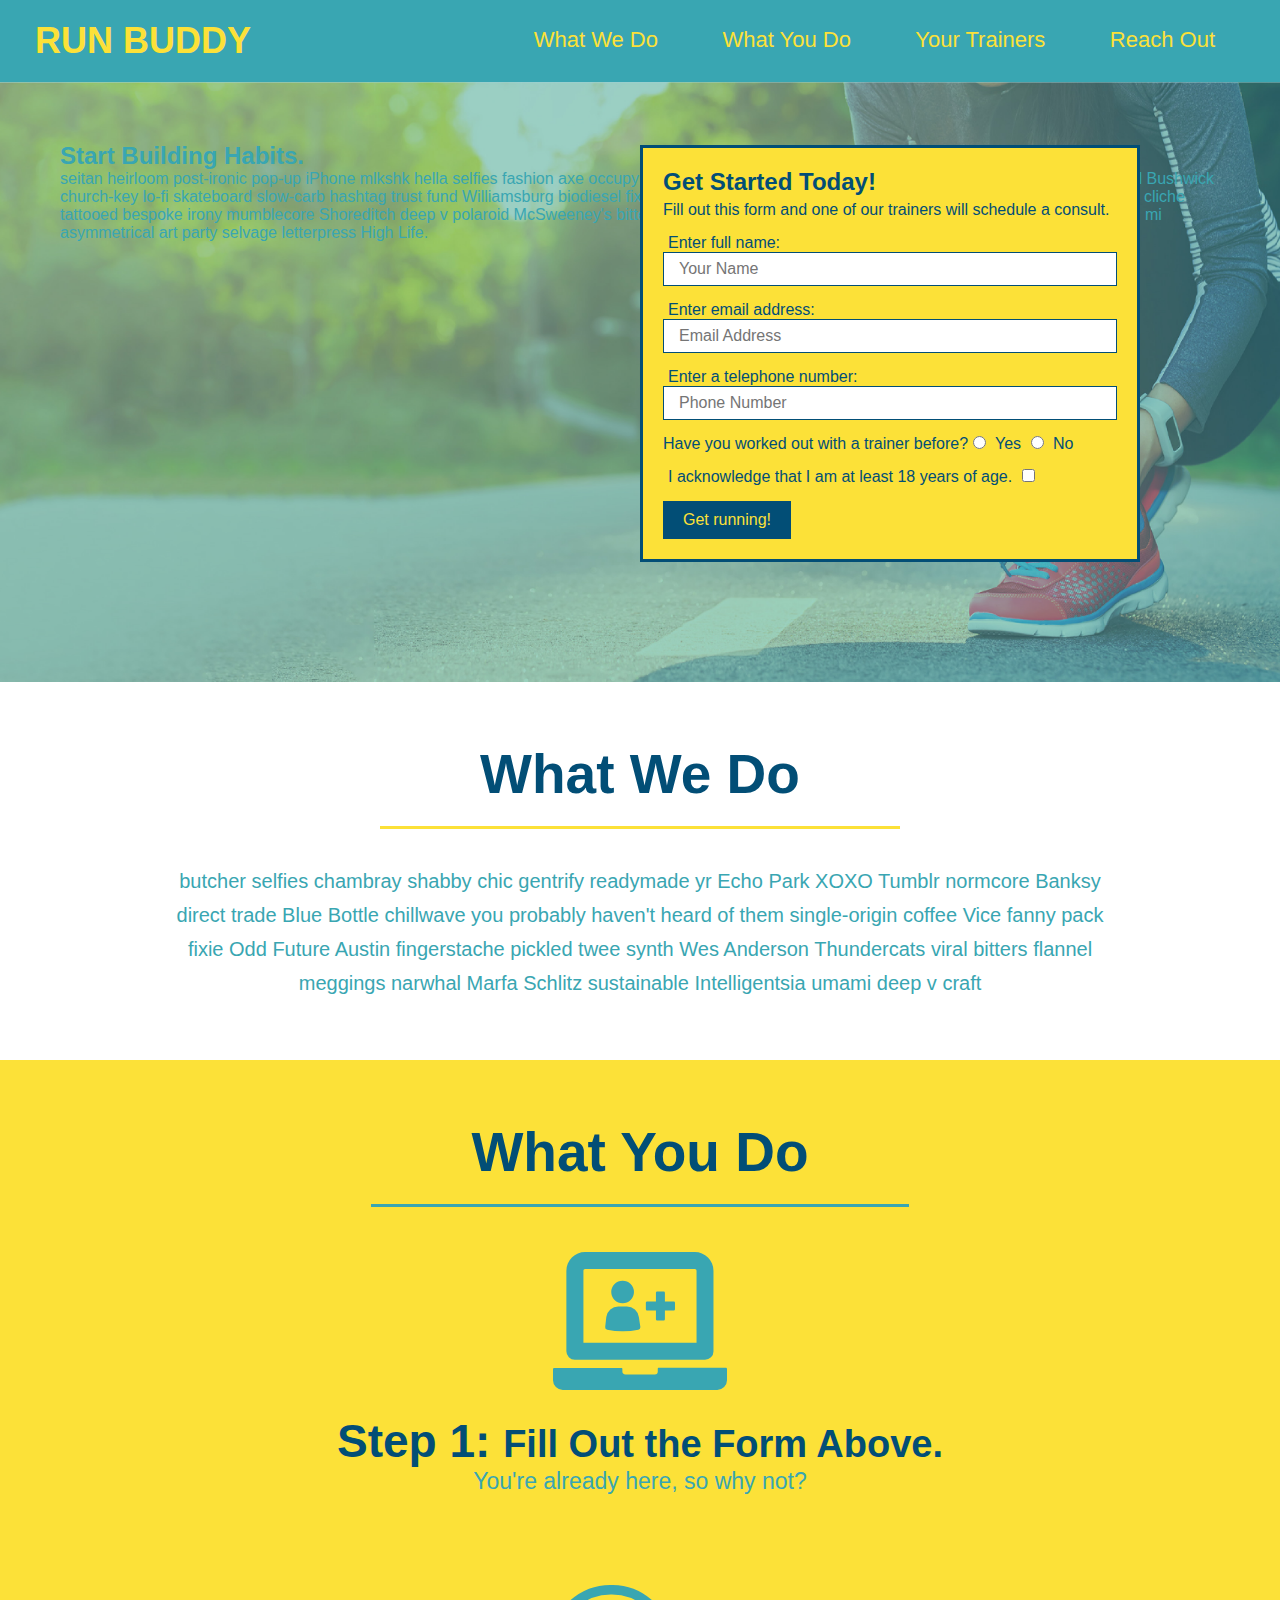
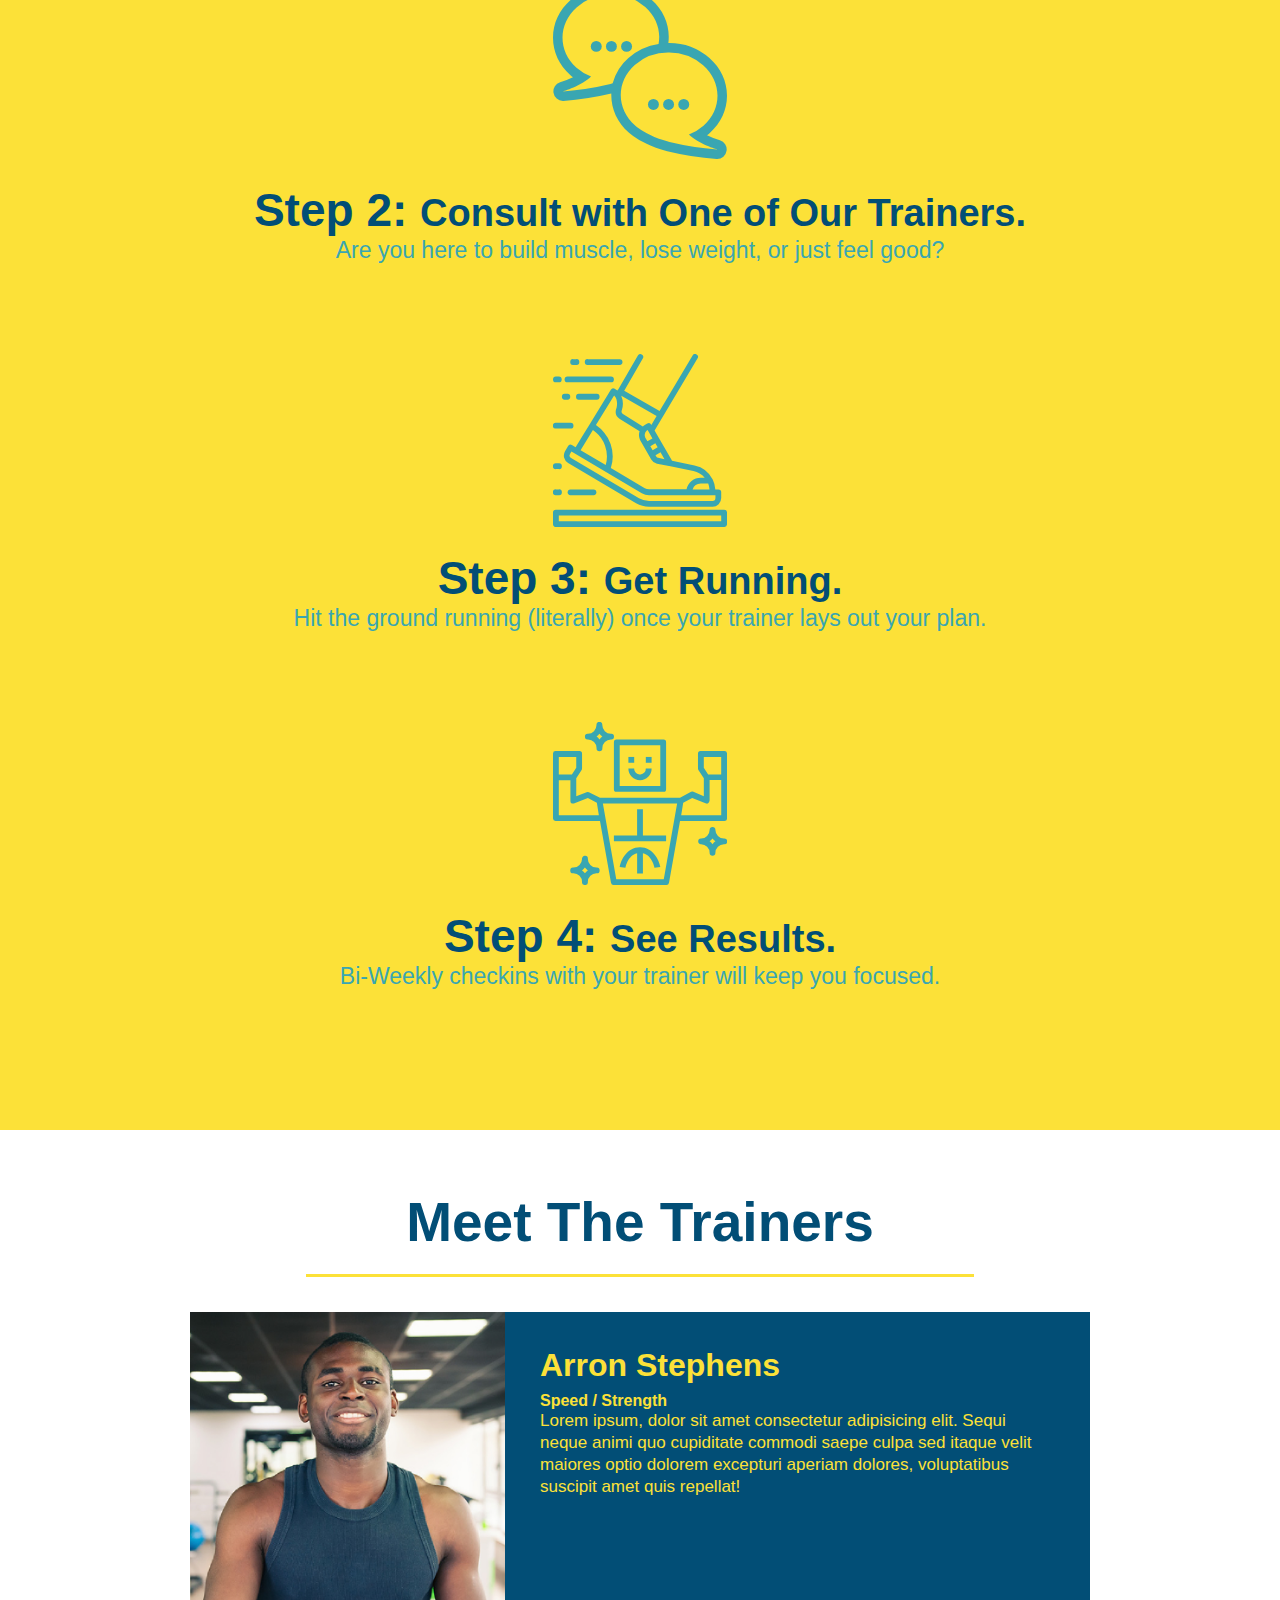
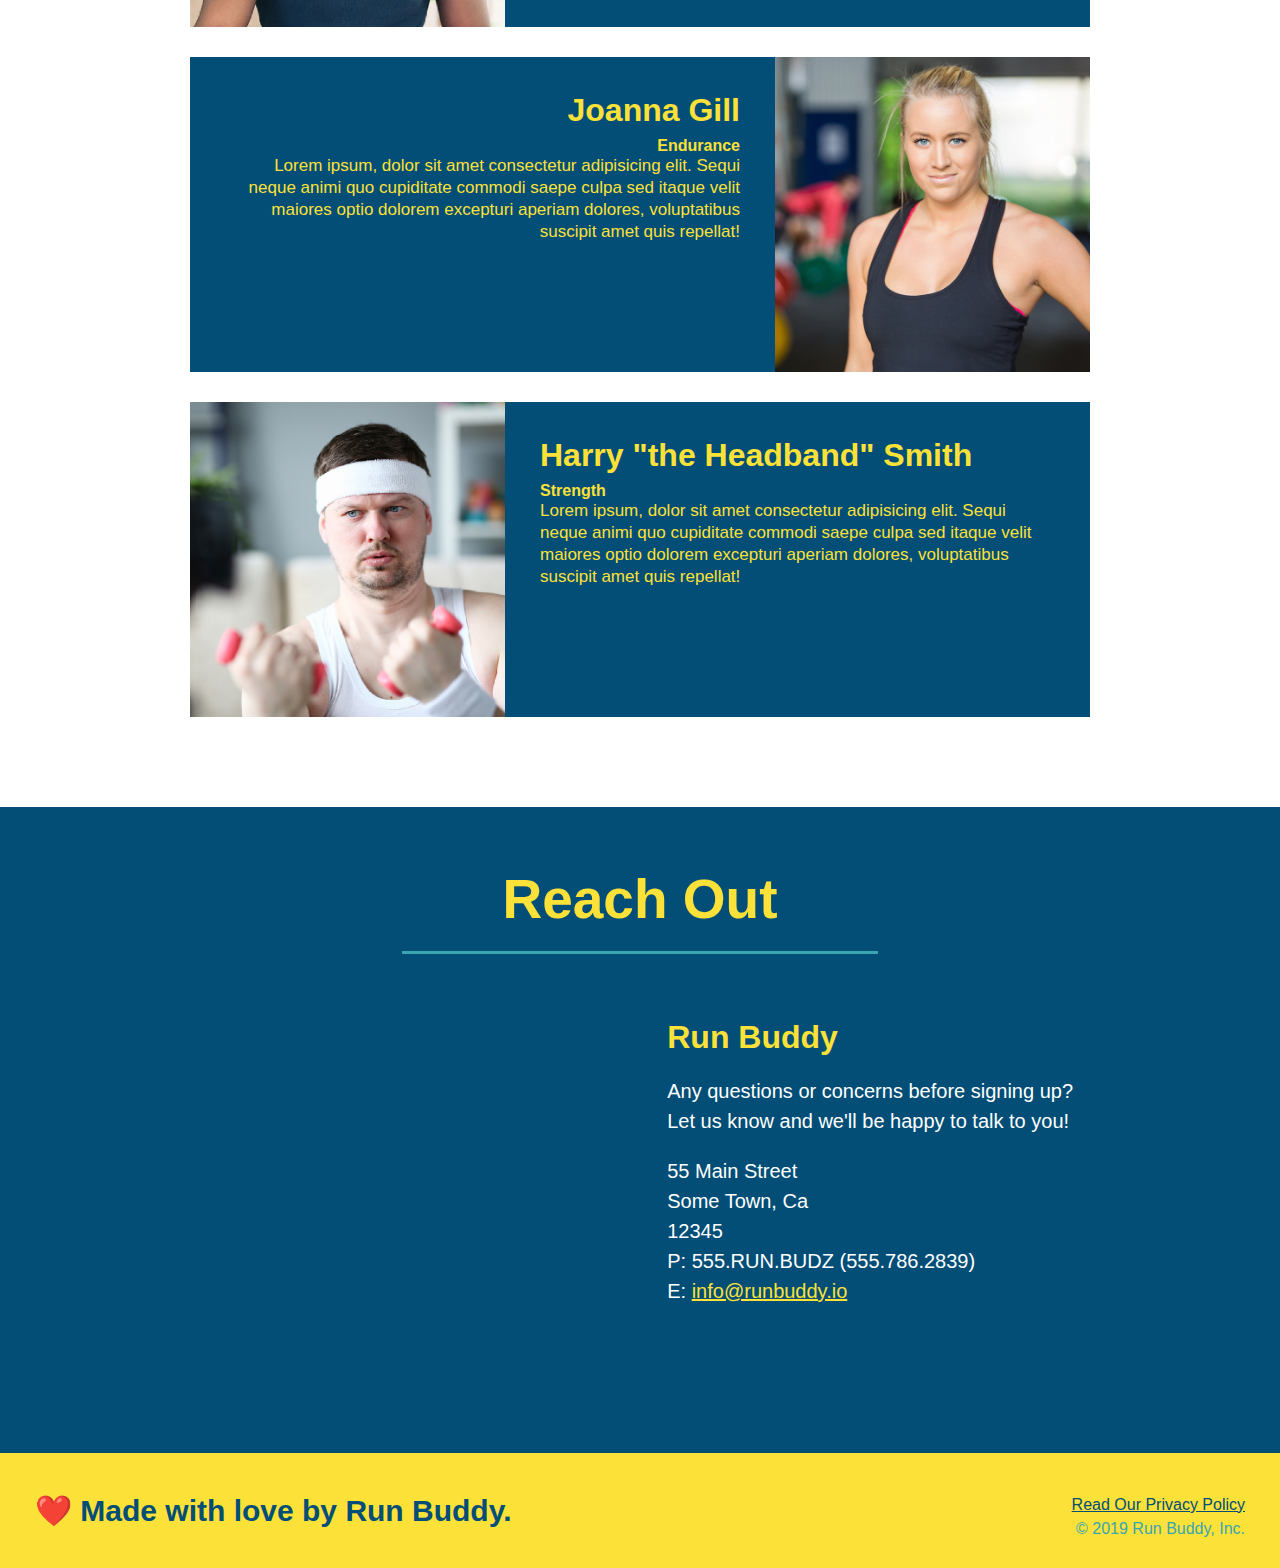
==== index.html @ 7589ef50 "add content to hero, replace image" ====
<!DOCTYPE html>
<html lang="en">

<head>
  <meta charset="UTF-8" />
  <title>Run Buddy</title>
  <link rel="stylesheet" href="./assets/css/style.css" />
</head>

<body>
  <!-- navigation -->
  <header>
    <h1>
      <a href="/">
        RUN BUDDY
      </a>
    </h1>
    <nav>
      <!-- Unordered list element -->
      <ul>
        <!-- List item element-->
        <li>
          <!-- Anchor element -->
          <a href="#what-we-do">What We Do</a>
        </li>
        <li>
          <a href="#what-you-do">What You Do</a>
        </li>
        <li>
          <a href="#your-trainers">Your Trainers</a>
        </li>
        <li>
          <a href="#reach-out">Reach Out</a>
        </li>
      </ul>
    </nav>
  </header>

  <!-- hero/jumbotron -->
  <section class="hero">
    <div class="hero-cta">
      <h2>Start Building Habits.</h2>
      <p>
        seitan heirloom post-ironic pop-up iPhone mlkshk hella selfies fashion axe occupy readymade put a bird on it
        messenger bag Wes Anderson Schlitz plaid Bushwick church-key lo-fi skateboard slow-carb hashtag trust fund
        Williamsburg biodiesel fixie farm-to-table 8-bit banjo XOXO Banksy chillwave bicycle rights retro cliche
        tattooed bespoke irony mumblecore Shoreditch deep v polaroid McSweeney's bitters cray gentrify tofu Marfa
        you probably haven't heard of them yr banh mi asymmetrical art party selvage letterpress High Life.
      </p>
    </div>
    <div class="hero-form">
      <h3>Get Started Today!</h3>
      <p>Fill out this form and one of our trainers will schedule a consult.</p>
      <!-- Add form element -->
      <form>
        <label for="name">Enter full name:</label>
        <input type="text" placeholder="Your Name" name="name" id="name" class="form-input" />
        <label for="email">Enter email address:</label>
        <input type="text" placeholder="Email Address" name="email" id="email" class="form-input" />
        <label for="phone">Enter a telephone number:</label>
        <input type="text" placeholder="Phone Number" name="phone" id="phone" class="form-input" />
        <p>
          Have you worked out with a trainer before?
          <input type="radio" name="trainer-confirm" id="trainer-yes" />
          <label for="trainer-yes">Yes</label>
          <input type="radio" name="trainer-confirm" id="trainer-no" />
          <label for="trainer-no">No</label>
        </p>
        <p>
          <label for="checkbox">
            I acknowledge that I am at least 18 years of age.
          </label>
          <input type="checkbox" name="checkpoint1" id="checkbox" />
        </p>
        <button type="submit">
          Get running!
        </button>
      </form>
    </div>
  </section>
  <!-- end hero -->
  
  <!-- "what we do" section -->
  <section id="what-we-do" class="intro">
    <h2 class="section-title primary-border">What We Do</h2>
    <p>
      butcher selfies chambray shabby chic gentrify readymade yr Echo Park XOXO Tumblr normcore Banksy direct trade Blue
      Bottle chillwave you probably haven't heard of them single-origin coffee Vice fanny pack fixie Odd Future Austin
      fingerstache pickled twee synth Wes Anderson Thundercats viral bitters flannel meggings narwhal Marfa Schlitz
      sustainable Intelligentsia umami deep v craft
    </p>
  </section>

  <!-- "what you do" section -->
  <section id="what-you-do" class="steps">
    <h2 class="section-title secondary-border">
      What You Do
    </h2>

    <div>
      <!-- insert this img element -->
      <img src="./assets/images/step-1.svg" alt="" />
      <h3>Step 1: <span>Fill Out the Form Above.</span></h3>
      <p>You're already here, so why not?</p>
    </div>

    <div>
      <!-- inser img for step 2 -->
      <img src="./assets/images/step-2.svg" alt="" />
      <h3>Step 2: <span>Consult with One of Our Trainers.</span></h3>
      <p>Are you here to build muscle, lose weight, or just feel good?</p>
    </div>

    <div>
      <img src="./assets/images/step-3.svg" alt="" />
      <h3>Step 3: <span>Get Running.</span></h3>
      <p>Hit the ground running (literally) once your trainer lays out your plan.</p>
    </div>

    <div>
      <img src="./assets/images/step-4.svg" alt="" />
      <h3>Step 4: <span>See Results.</span></h3>
      <p>Bi-Weekly checkins with your trainer will keep you focused.</p>
    </div>
  </section>

  <!-- "meet the trainers" section -->
  <section id="your-trainers" class="trainers">
    <h2 class="section-title primary-border">
      Meet The Trainers
    </h2>
    <article class="trainer">
      <img src="./assets/images/trainer-1.jpg" alt="Arron Stephens in his workout clothes, ready to pump iron" />
      <div class="trainer-bio text-left">
        <h3>Arron Stephens</h3>
        <h4>Speed / Strength</h4>
        <p>
          Lorem ipsum, dolor sit amet consectetur adipisicing elit. Sequi neque animi quo cupiditate commodi saepe culpa sed
          itaque velit maiores optio dolorem excepturi aperiam dolores, voluptatibus suscipit amet quis repellat!
        </p>
      </div>
    </article>
    
    <!-- second trainer bio -->
    <article class="trainer">
      <div class="trainer-bio text-right">
        <h3>Joanna Gill</h3>
        <h4>Endurance</h4>
        <p>
          Lorem ipsum, dolor sit amet consectetur adipisicing elit. Sequi neque animi quo cupiditate commodi saepe culpa sed
          itaque velit maiores optio dolorem excepturi aperiam dolores, voluptatibus suscipit amet quis repellat!
        </p>
      </div>
      <img src="./assets/images/trainer-2.jpg" alt="Joanna Gill cooling off after a workout" />
    </article>

    <!-- third trainer bio -->
    <article class="trainer">
      <img src="./assets/images/trainer-3.jpg" alt="Harry Smith wearing a headband and lifting comically small pink weights" />
      <div class="trainer-bio text-left">
        <h3>Harry "the Headband" Smith</h3>
        <h4>Strength</h4>
        <p>
          Lorem ipsum, dolor sit amet consectetur adipisicing elit. Sequi neque animi quo cupiditate commodi saepe culpa sed
          itaque velit maiores optio dolorem excepturi aperiam dolores, voluptatibus suscipit amet quis repellat!
        </p>
      </div>
    </article>
  </section>

  <!-- "reach out" section -->
  <section id="reach-out" class="contact">
    <h2 class="section-title secondary-border">Reach Out</h2>
    <div class="contact-info">
      <iframe 
        src="https://www.google.com/maps/embed?pb=!1m18!1m12!1m3!1d3147.1079747227936!2d-120.42364418397035!3d37.92790791110593!2m3!1f0!2f0!3f0!3m2!1i1024!2i768!4f13.1!3m3!1m2!1s0x8090c49129b6ac57%3A0xb56c7eb95a2cd8bd!2sMain%20St%2C%20California%2095327!5e0!3m2!1sen!2sus!4v1616426329495!5m2!1sen!2sus"
        style="border:0;"
        allowfullscreen=""
        loading="lazy">
      </iframe>
      <div>
        <h3>Run Buddy</h3>
        <p>
          Any questions or concerns before signing up?
          <br />
          Let us know and we'll be happy to talk to you!
        </p>
        <address>
          55 Main Street <br/>
          Some Town, Ca <br />
          12345<br />
          P: 555.RUN.BUDZ (555.786.2839)<br />
          E: <a href="mailto:info@runbuddy.io">info@runbuddy.io</a>
        </address>
      </div>
    </div>
   </section>

  <!-- footer -->
  <footer>
    <h2>❤️ Made with love by Run Buddy.</h2>
    <div>
      <a href="./privacy-policy.html">Read Our Privacy Policy</a><br />
      &copy; 2019 Run Buddy, Inc.
    </div>
  </footer>
</body>

</html>
---- assets/css/style.css ----
* {
    margin: 0;
    padding: 0;
    box-sizing: border-box;
  }
  
  body {
    /* more on this crazy alphanumerical value in a minute! */
    color: #39a6b2;
    font-family: Helvetica, Arial, sans-serif;
  }
  
  /* apply styles to <header> */
  header {
    padding: 20px 35px;
    background-color: #39a6b2;
  }
  
  header h1 {
    font-weight: bold;
    font-size: 36px;
    color: #fce138;
    margin: 0;
    display: inline;
  }
  header a {
    text-decoration: none;
    color: #fce138;
  }
  
  header nav {
    float: right;
    margin: 7px 0;
  }
  
  header nav ul li {
    display: inline;
  }
  
  header nav ul li a {
    margin: 0 30px;
    font-weight: lighter;
    font-size: 22px;
  }
  
  footer {
    background: #fce138;
    width: 100%;
    padding: 40px 35px;
  }
  
  footer h2 {
    display: inline;
    color: #024e76;
    font-size: 30px;
    margin: 0;
  }
  
  footer div {
    float: right;
    line-height: 1.5;
    text-align: right;
  }
  
  footer a {
    color: #024e76;
  }
  
  section {
    padding: 60px;
  }
  
  /* Hero Style Start */
  .hero {
    background-image: url('../images/hero-bg.jpg');
    height: 600px;
    background-size: cover;
    background-position: center;
    position: relative;
  }
  /* Hero Style End */
  
  .hero-form {
    border: 3px solid #024e76;
    background-color: #fce138;
    padding: 20px;
    width: 500px;
    color: #024e76;
    position: absolute;
    bottom: 120px;
    right: 140px;
  }
  
  .hero-form h3 {
    font-size: 24px;
    margin: 0;
  }
  .hero-form p {
    margin: 5px 0 15px 0;
  }
  
  .form-input {
    border: 1px solid #024e76;
    display: block;
    padding: 7px 15px;
    font-size: 16px;
    color: #024e76;
    width: 100%;
    margin-bottom: 15px;
  }
  
  .hero-form label {
    margin: 0 5px;
  }
  
  .hero-form button {
    color: #fce138;
    background-color: #024e76;
    border: none;
    padding: 10px 20px;
    font-size: 16px;
  }
  /* HERO STYLES END */

  .intro {
    text-align: center;
  }

  .intro p {
    line-height: 1.7;
    color: #39a6b2;
    width: 80%;
    font-size: 20px;
    /* add this alongside your other declarations */
    margin: 0 auto;
  }

  .steps {
    text-align: center;
    background: #fce138;
  }

  .steps div {
    margin-bottom: 80px;
  }

  .steps img {
    width: 15%;
    margin: 10px 0;
  }

  .steps h3 {
    color: #024e76;
    font-size: 46px;
    margin-top: 10px;
  }

  .steps p {
    color: #39a6b2;
    font-size: 23px;
  }

  .steps span {
    font-size: 38px;
  }

  .section-title {
    font-size: 55px;
    color: #024e76;
    margin-bottom: 35px;
    padding:0 100px 20px 100px;
    display: inline-block;
    border-bottom: 3px solid;
  }

  .primary-border {
    border-color: #fce138;
  }

  .secondary-border {
    border-color: #39a6b2;
  }

  .trainers {
    text-align: center;
  }

  .trainer {
    width: 900px;
    margin: 0 auto 30px auto;
    background: #024e76;
    color: #fce138;
    overflow: auto;
  }

  .trainer img {
    width: 35%;
    float: left;
  }

  .trainer-bio {
    padding: 35px;
    float: left;
    width: 65%;
  }

  .trainer-bio h3 {
    font-size: 32px;
    margin-bottom: 8px;
  }

  .tainer-bio h4 {
    font-weight: lighter;
    font-size: 26px;
    margin-bottom: 25px;
  }

  .trainer-bio p {
    font-size: 17px;
    line-height: 1.3;
  }

  .text-left {
    text-align: left;

  }

  .text-right {
    text-align: right;
  }

  /* REACH OUT STYLE START */
  .contact {
    background:#024e76;
    text-align: center;
   
  }

  .contact h2 {
    color: #fce138;
  }

  .contact-info iframe {
    width: 400px;
    height: 400px;
  }

  .contact-info div {
    width: 410px;
    display: inline-block;
    vertical-align: top;
    text-align: left;
    margin: 30px 0 0 60px;
    color: white;
  }

  .contact-info h3 {
    color: #fce138;
    font-size: 32px;
  }

  .contact-info p, .contact-info address {
    margin: 20px 0;
    line-height: 1.5;
    font-size: 20px;
    font-style: normal;
  }

  .contact-info a {
    color: #fce138;
  }
  /* REACH OUT STYLES END*/
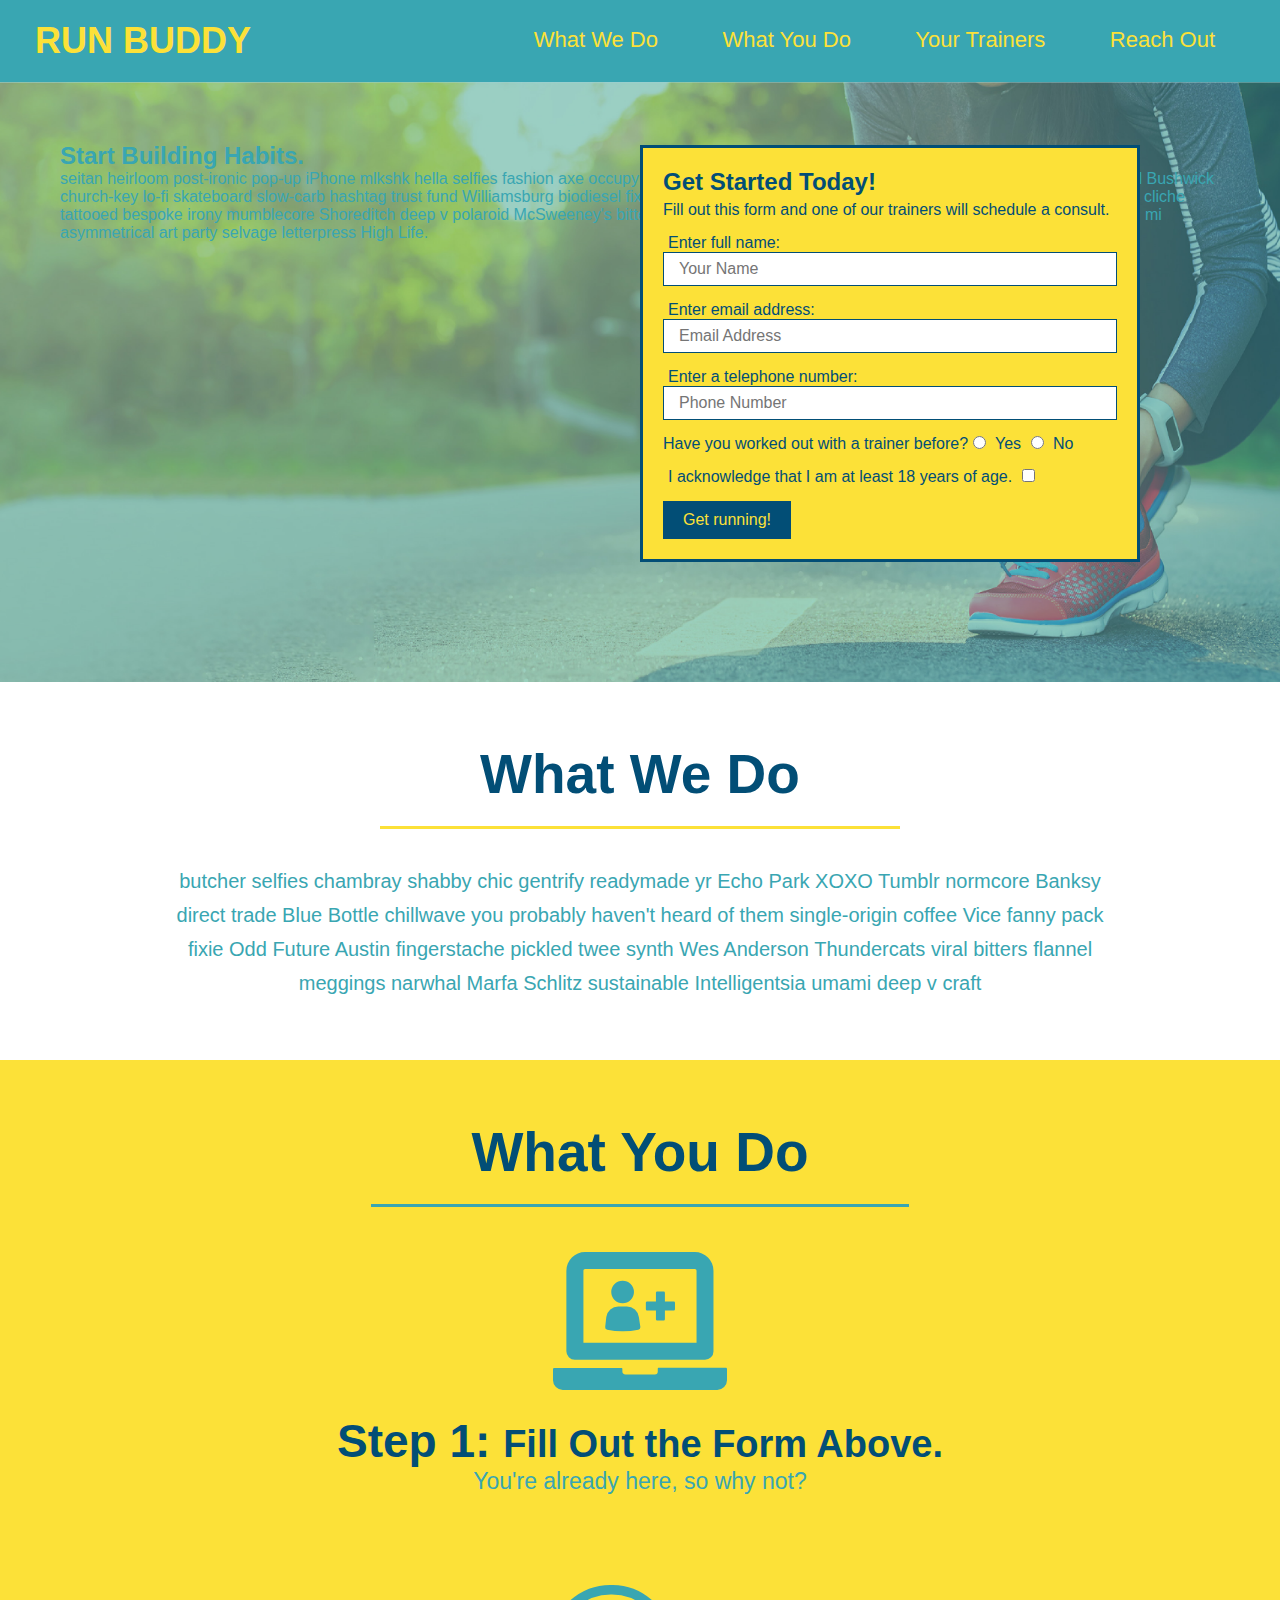
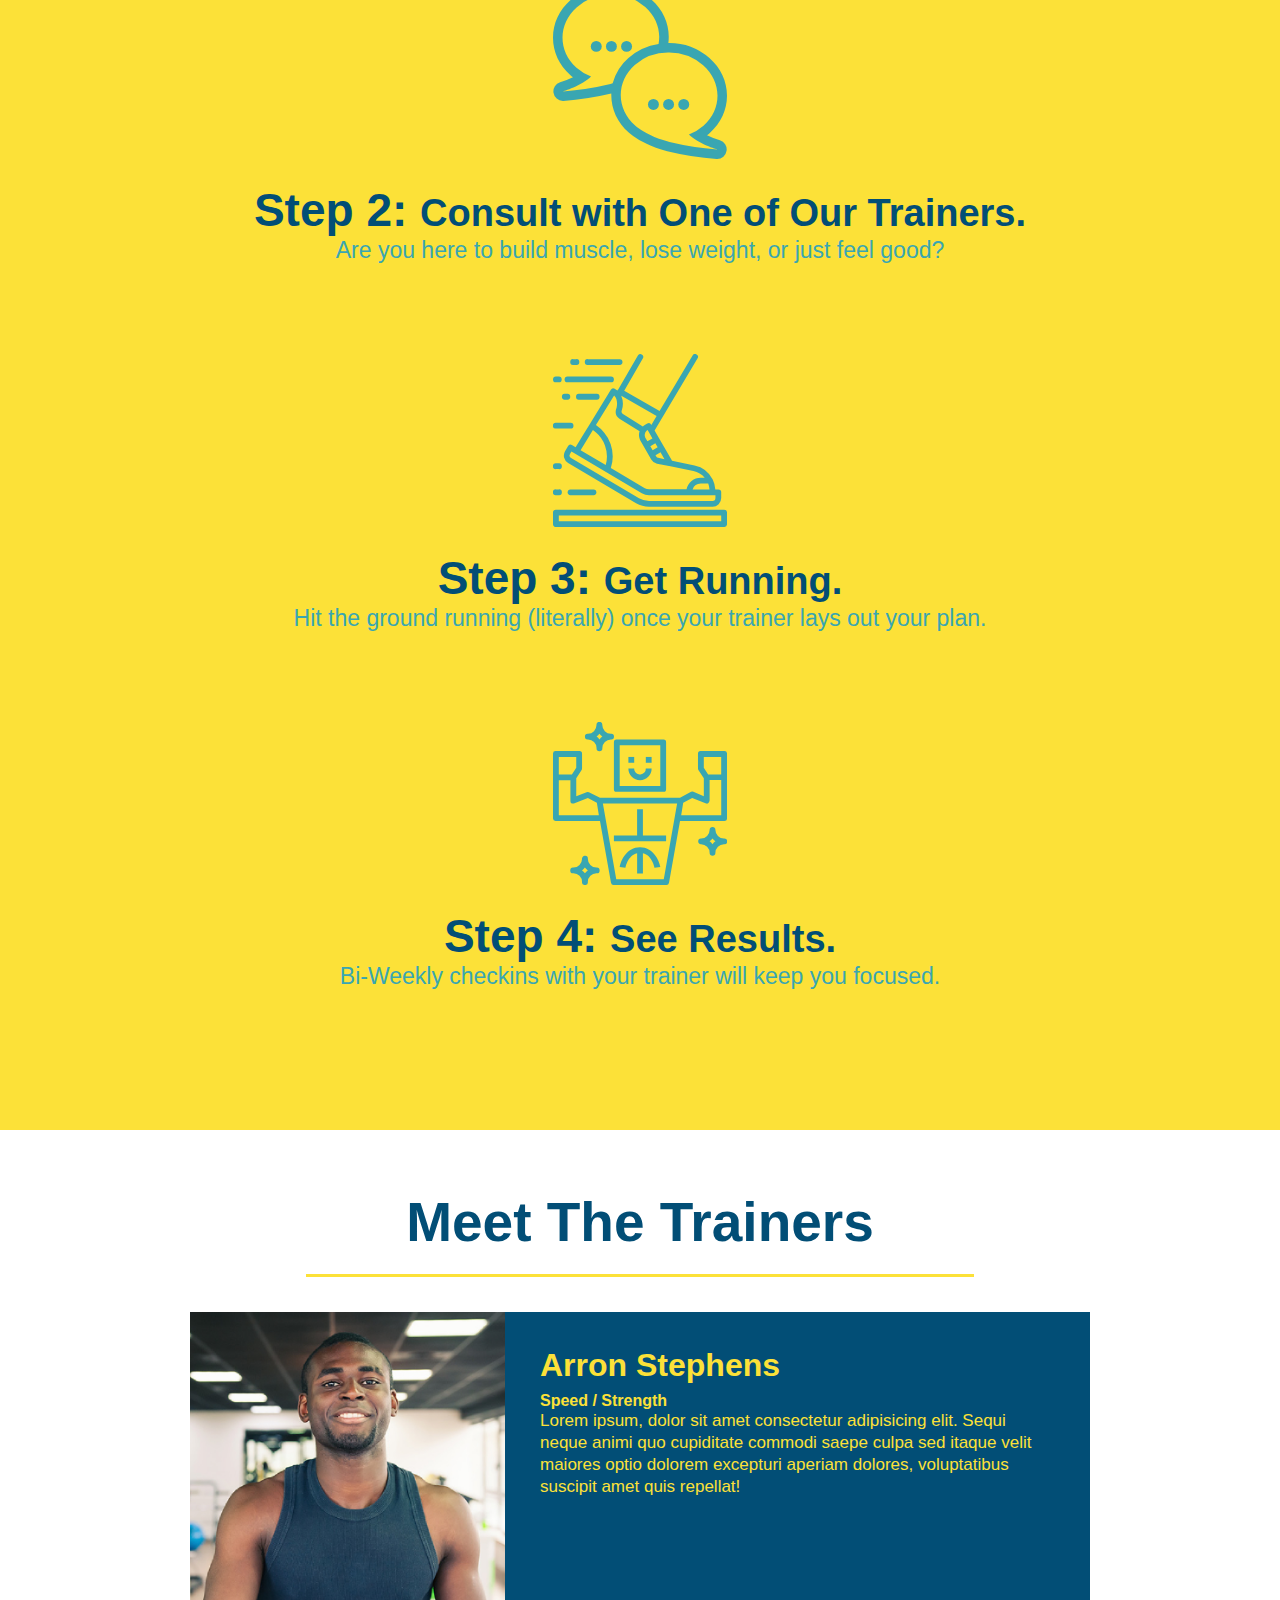
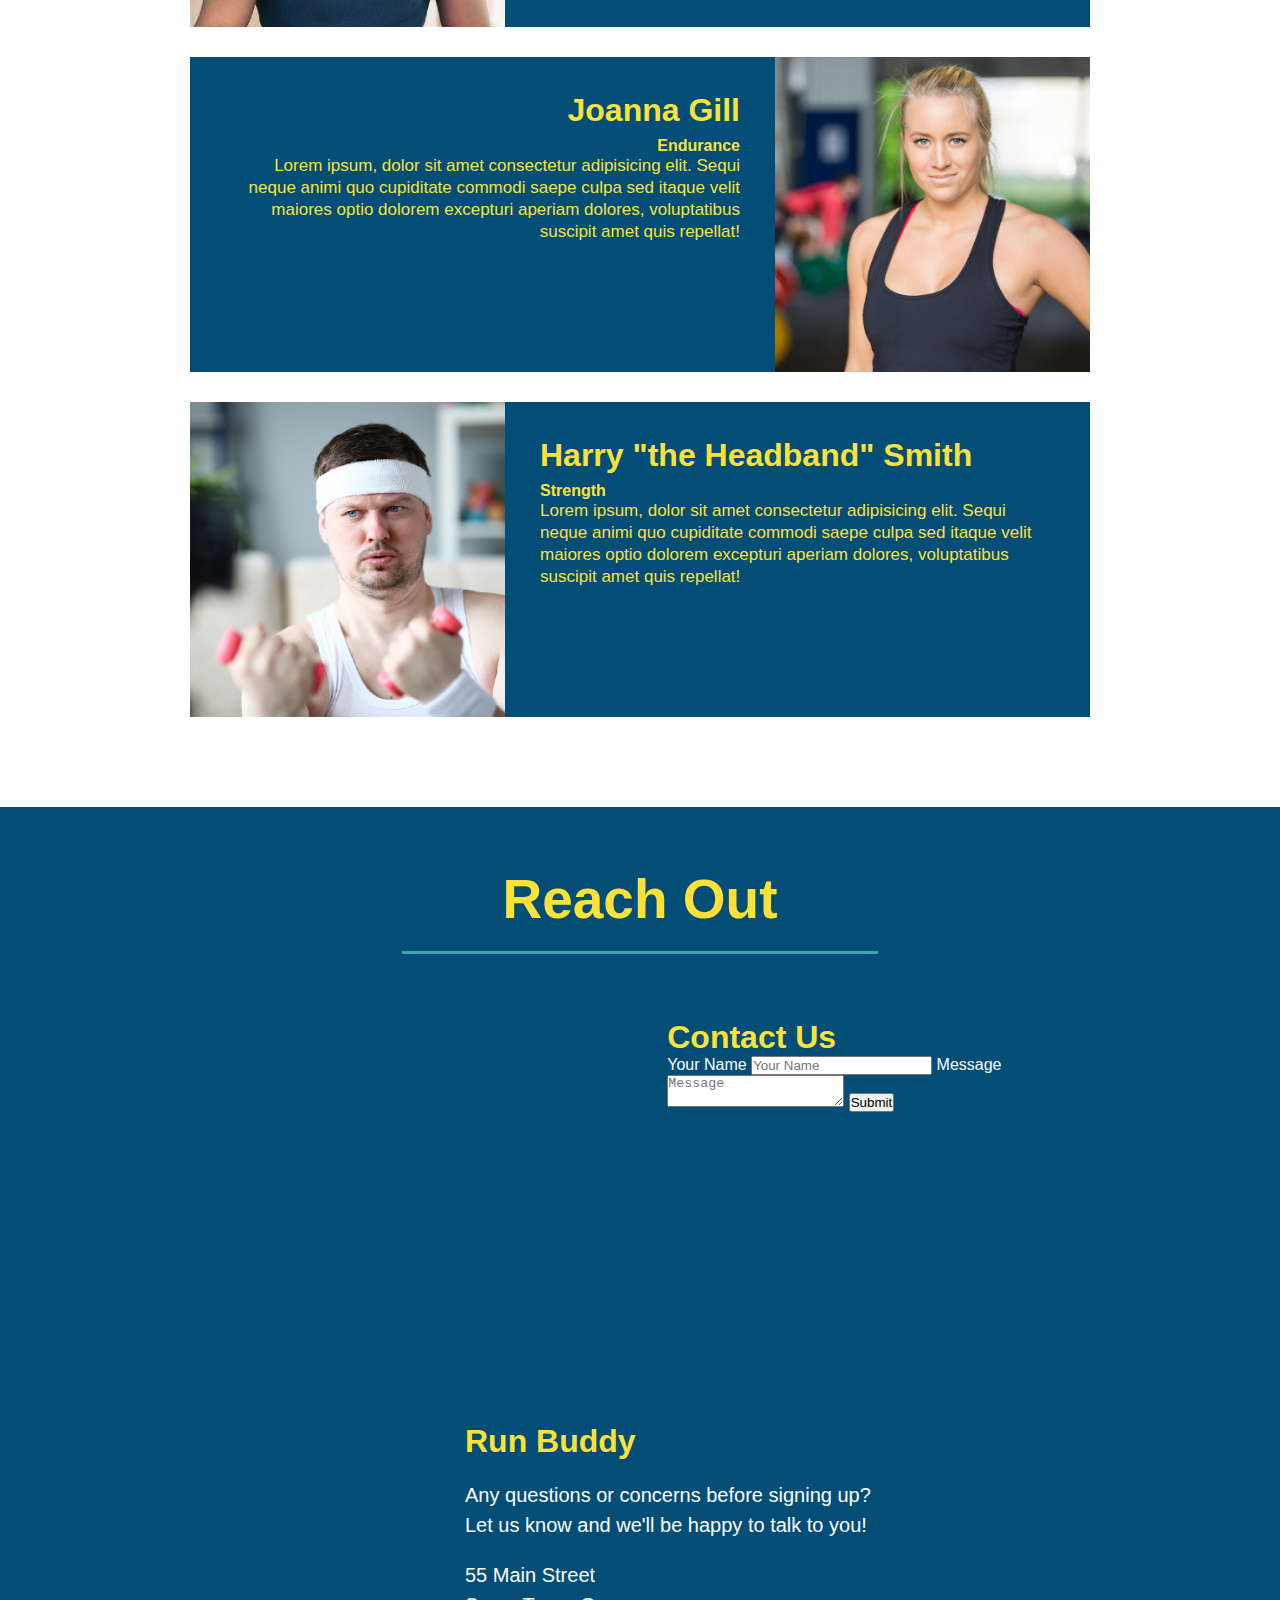
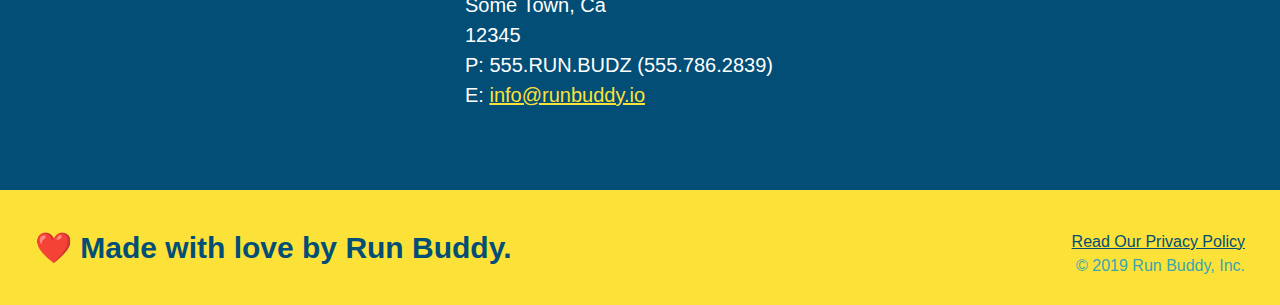
==== commit 0f568534: "add contact form" ====
--- a/index.html
+++ b/index.html
@@ -178,6 +178,19 @@
         allowfullscreen=""
         loading="lazy">
       </iframe>
+      <div class="contact-form">
+        <h3>Contact Us</h3>
+        <form>
+          <label for="contact-name">Your Name</Label>
+          <input type="text" id="contact-name" placeholder="Your Name" />
+
+          <label for="contact-message">Message</label>
+          <textarea id="contact-mesage" placeholder="Message"></textarea>
+
+          <button type="submit">Submit</button>
+        </form>
+      </div>
+      
       <div>
         <h3>Run Buddy</h3>
         <p>
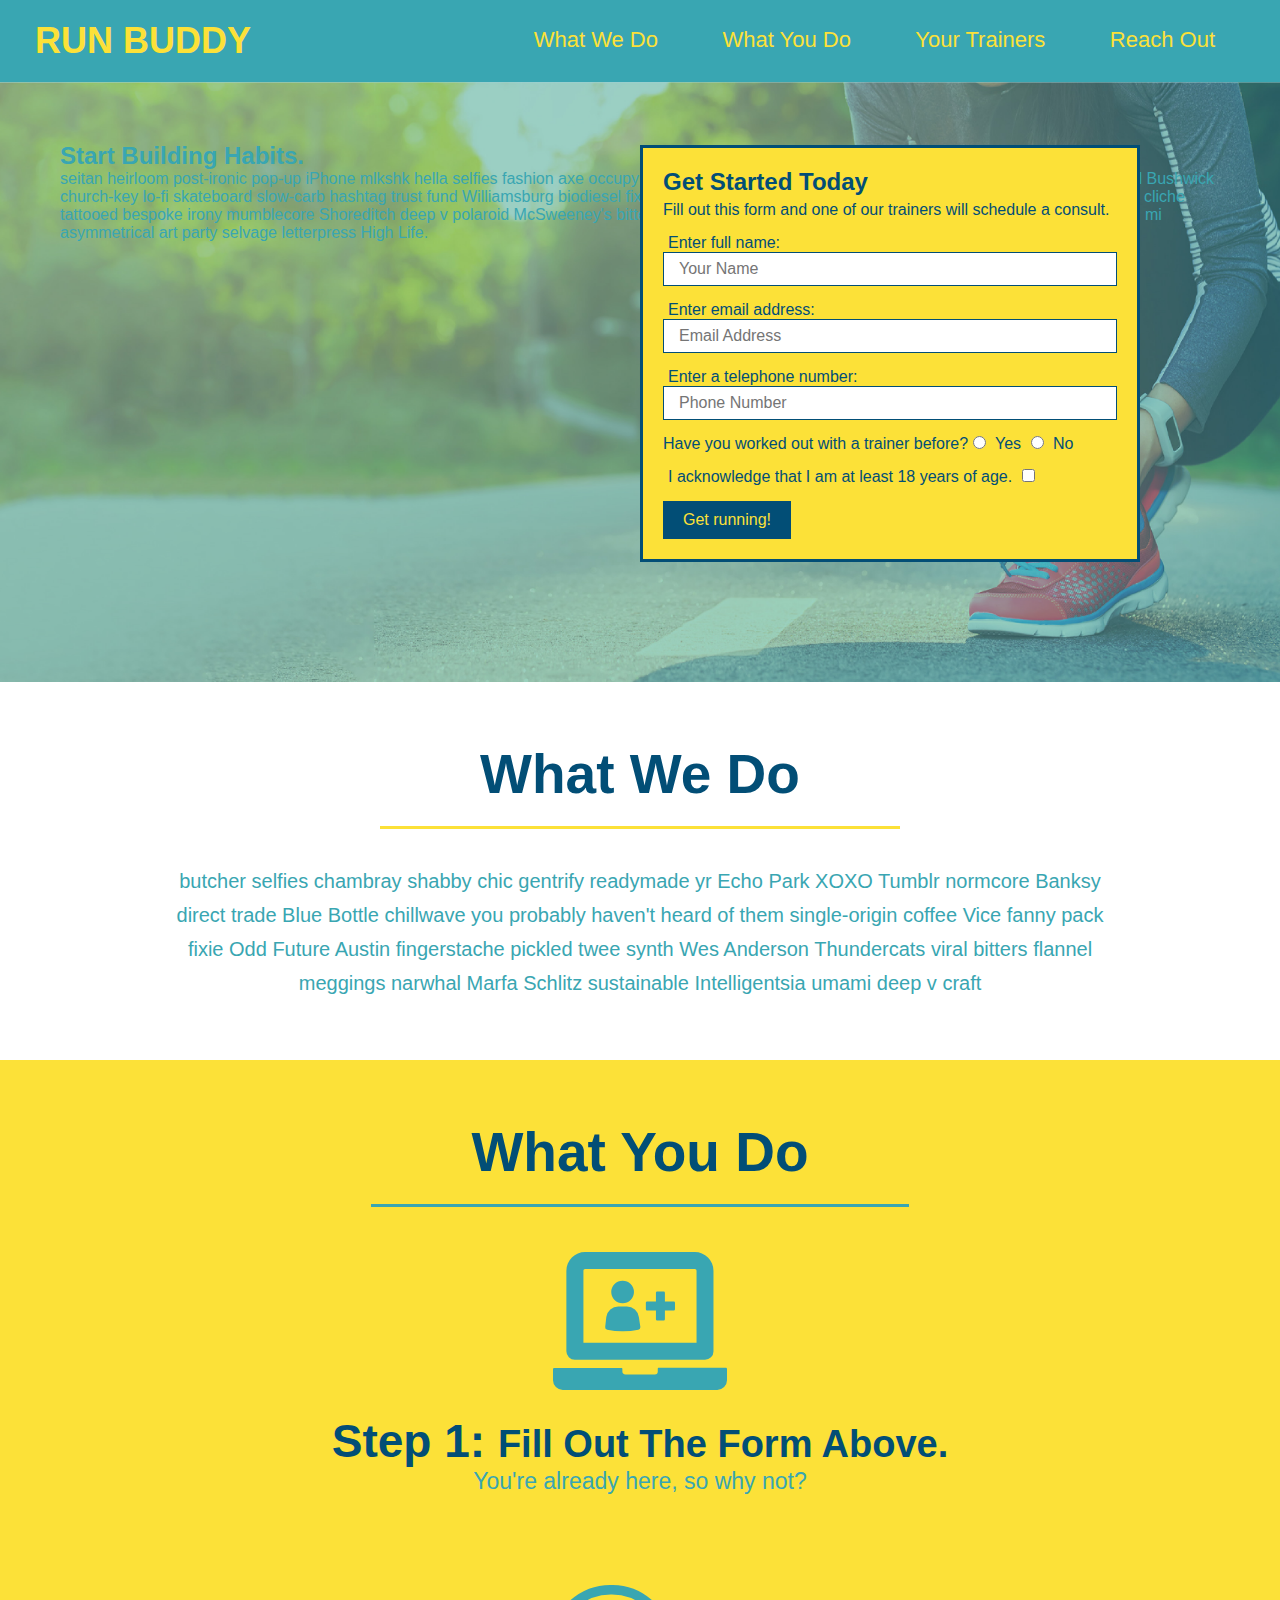
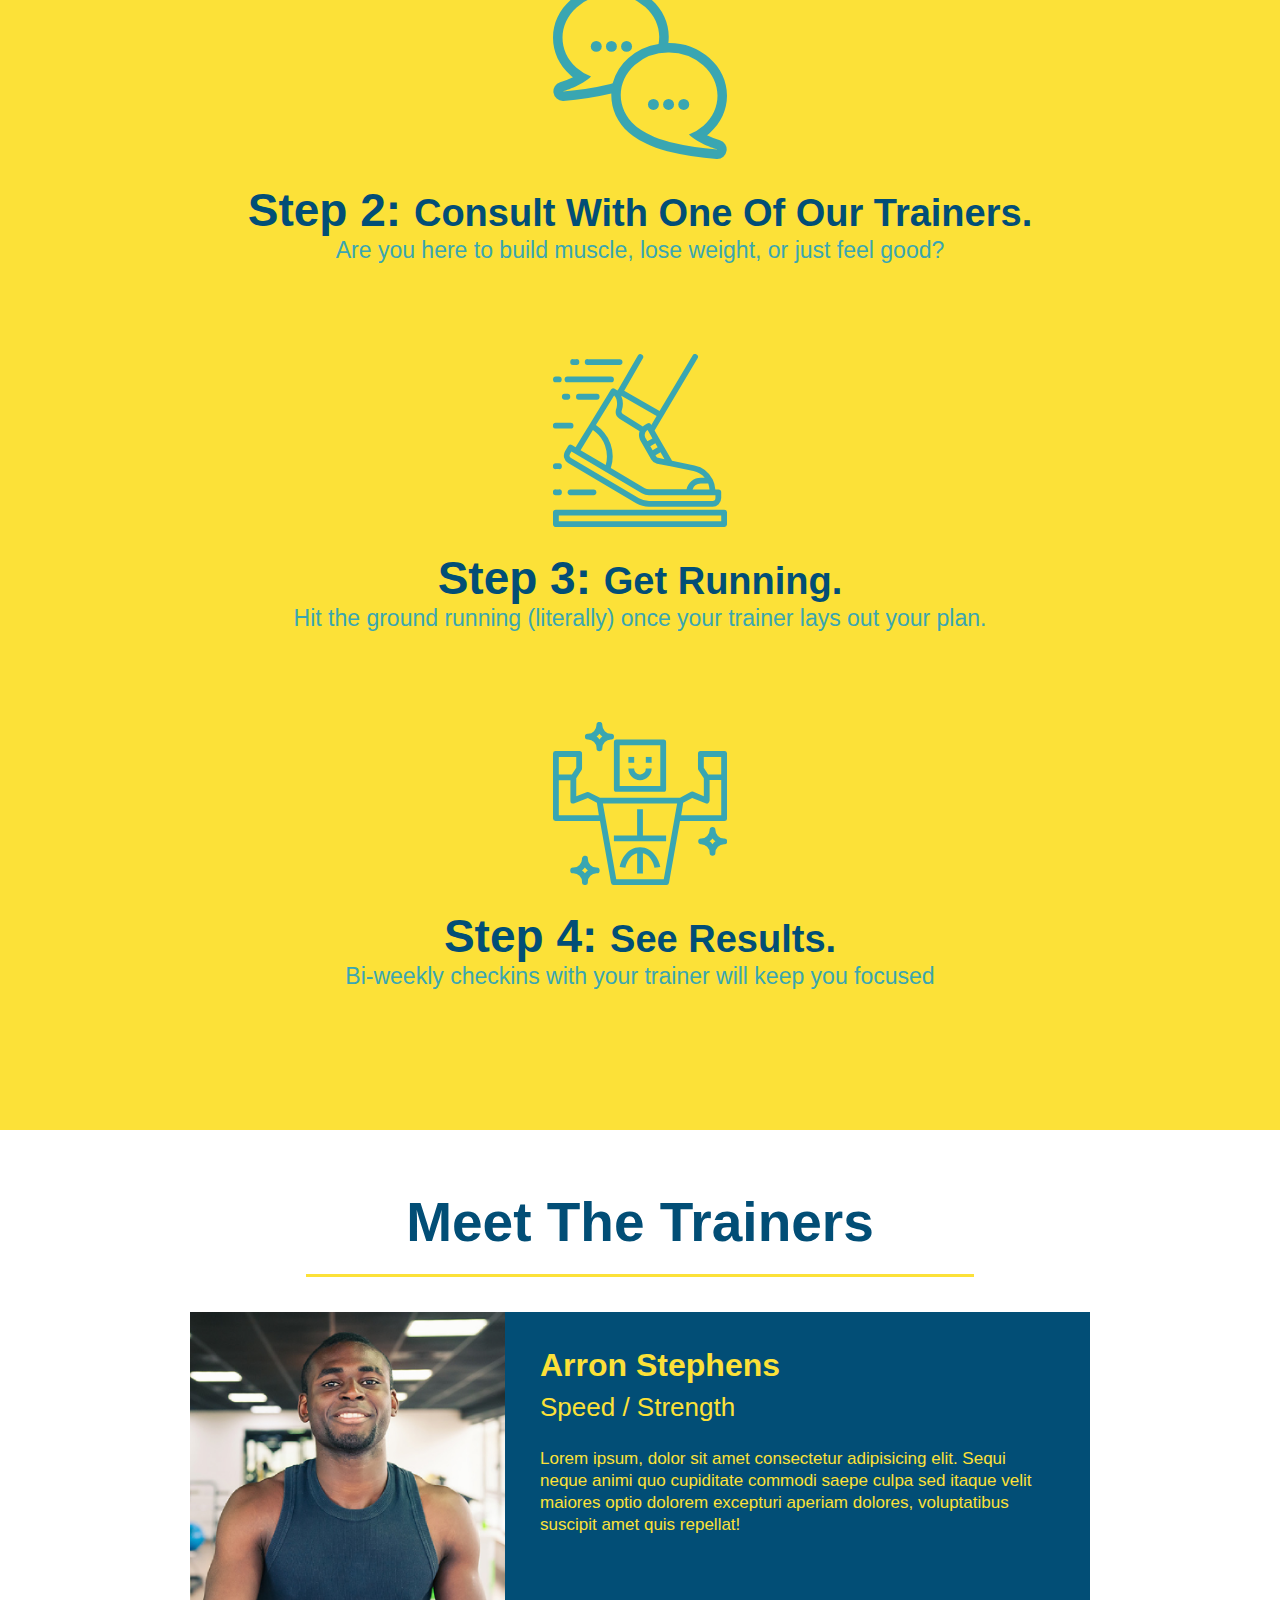
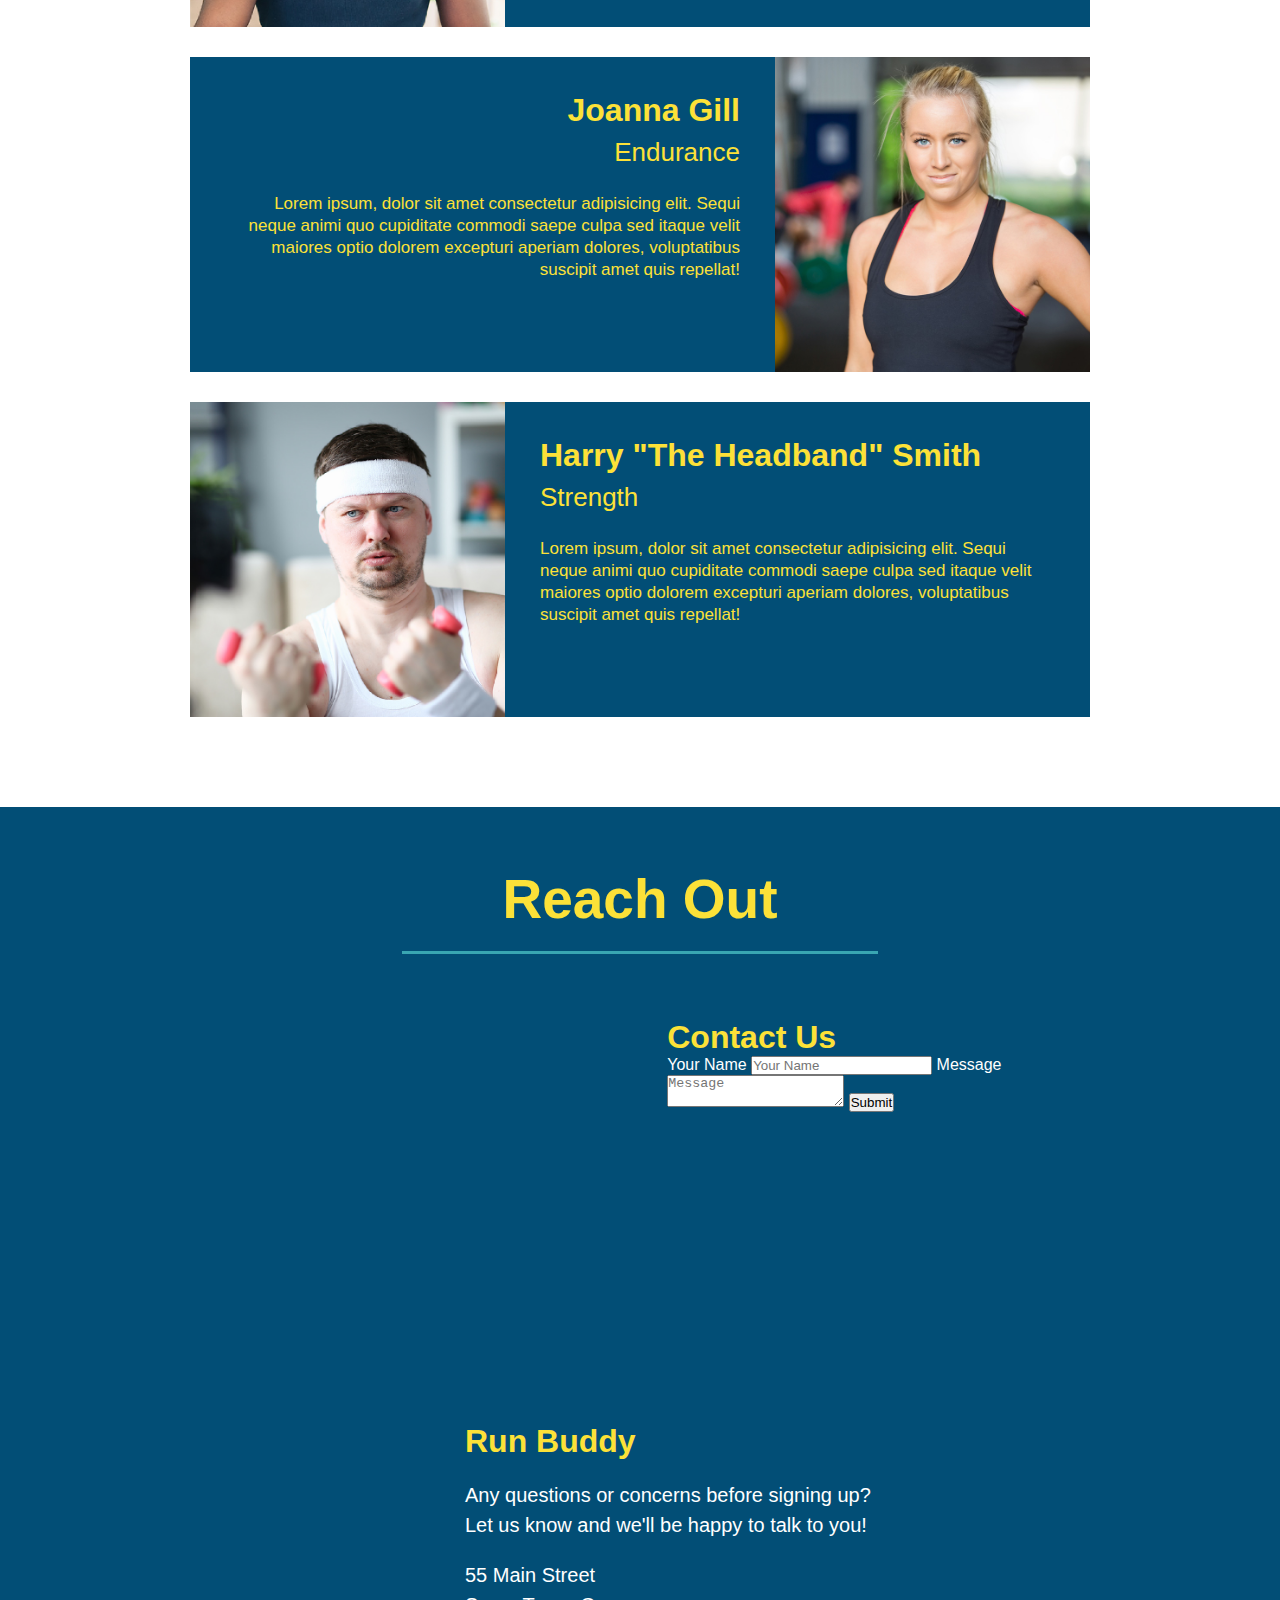
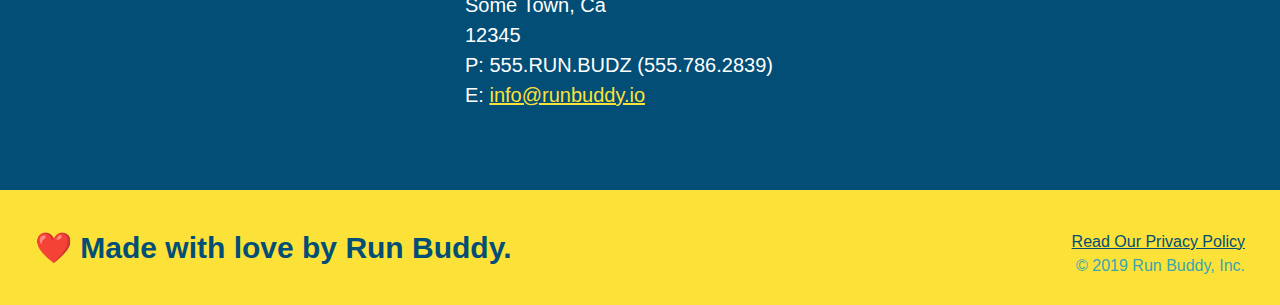
==== commit bfcfea63: "use updated code" ====
--- a/index.html
+++ b/index.html
@@ -1,222 +1,208 @@
 <!DOCTYPE html>
 <html lang="en">
-
-<head>
-  <meta charset="UTF-8" />
-  <title>Run Buddy</title>
-  <link rel="stylesheet" href="./assets/css/style.css" />
-</head>
-
-<body>
-  <!-- navigation -->
-  <header>
-    <h1>
-      <a href="/">
-        RUN BUDDY
-      </a>
-    </h1>
-    <nav>
-      <!-- Unordered list element -->
-      <ul>
-        <!-- List item element-->
-        <li>
-          <!-- Anchor element -->
-          <a href="#what-we-do">What We Do</a>
-        </li>
-        <li>
-          <a href="#what-you-do">What You Do</a>
-        </li>
-        <li>
-          <a href="#your-trainers">Your Trainers</a>
-        </li>
-        <li>
-          <a href="#reach-out">Reach Out</a>
-        </li>
-      </ul>
-    </nav>
-  </header>
-
-  <!-- hero/jumbotron -->
-  <section class="hero">
-    <div class="hero-cta">
-      <h2>Start Building Habits.</h2>
+  <head>
+    <meta charset="UTF-8" />
+    <link rel="stylesheet" href="./assets/css/style.css">
+    <title>Run Buddy</title>
+  </head>
+  <body>
+    <!-- navigation tags - block level element -->
+    <header>
+      <h1>
+        <a href="/">RUN BUDDY</a>
+      </h1>
+      <nav>
+        <ul>
+          <li>
+            <a href="#what-we-do">What We Do</a>
+          </li>
+          <li>
+            <a href="#what-you-do">What You Do</a>
+          </li>
+          <li>
+            <a href="#your-trainers">Your Trainers</a>
+          </li>
+          <li>
+            <a href="#reach-out">Reach Out</a>
+          </li>
+          
+        </ul>
+      </nav>
+    </header>
+    <!-- end navigation -->
+
+    <!-- hero/jumbotron -->
+    <section class="hero">
+      <div class="hero-cta">
+        <h2>Start Building Habits.</h2>
+        <p>
+          seitan heirloom post-ironic pop-up iPhone mlkshk hella selfies fashion axe occupy readymade put a bird on it
+          messenger bag Wes Anderson Schlitz plaid Bushwick church-key lo-fi skateboard slow-carb hashtag trust fund
+          Williamsburg biodiesel fixie farm-to-table 8-bit banjo XOXO Banksy chillwave bicycle rights retro cliche
+          tattooed bespoke irony mumblecore Shoreditch deep v polaroid McSweeney's bitters cray gentrify tofu Marfa you
+          probably haven't heard of them yr banh mi asymmetrical art party selvage letterpress High Life.
+        </p>
+      </div>
+
+      <div class="hero-form">
+        <h3>Get Started Today</h3>
+        <p>Fill out this form and one of our trainers will schedule a consult.</p>
+        <form>
+          <label for="name">Enter full name:</label>
+          <input type="text" placeholder="Your Name" id="name" name="name" class="form-input" />
+          <label for="email">Enter email address:</label>
+          <input type="email" placeholder="Email Address" id="email" name="email" class="form-input" />
+          <label for="phone">Enter a telephone number:</label>
+          <input type="tel" placeholder="Phone Number" name="phone" id="phone" class="form-input" />
+          <p>
+            Have you worked out with a trainer before? 
+            <input type="radio" name="trainer-confirm" id="trainer-yes" />
+            <label for="trainer-yes">Yes</label>
+            <input type="radio" name="trainer-confirm" id="trainer-no"/>
+            <label for="trainer-no">No</label>
+          </p>
+          <p>
+            <label for="checkbox">
+              I acknowledge that I am at least 18 years of age.
+            </label>
+            <input type="checkbox" name="checkpoint1" id="checkbox" />
+          </p>
+          <button type="submit">
+            Get running!
+          </button>
+        </form>
+      </div>
+    </section>
+    <!-- end header -->
+
+    <!-- "what we do" start - <section> -->
+    <section id="what-we-do" class="intro">
+      <h2 class="section-title primary-border">
+        What We Do
+      </h2>
       <p>
-        seitan heirloom post-ironic pop-up iPhone mlkshk hella selfies fashion axe occupy readymade put a bird on it
-        messenger bag Wes Anderson Schlitz plaid Bushwick church-key lo-fi skateboard slow-carb hashtag trust fund
-        Williamsburg biodiesel fixie farm-to-table 8-bit banjo XOXO Banksy chillwave bicycle rights retro cliche
-        tattooed bespoke irony mumblecore Shoreditch deep v polaroid McSweeney's bitters cray gentrify tofu Marfa
-        you probably haven't heard of them yr banh mi asymmetrical art party selvage letterpress High Life.
+        butcher selfies chambray shabby chic gentrify readymade yr Echo Park XOXO Tumblr normcore Banksy direct trade  Blue Bottle chillwave you probably haven't heard of them single-origin coffee Vice fanny pack fixie Odd Future Austin fingerstache pickled twee synth Wes Anderson Thundercats viral bitters flannel meggings narwhal Marfa Schlitz sustainable Intelligentsia umami deep v craft
       </p>
-    </div>
-    <div class="hero-form">
-      <h3>Get Started Today!</h3>
-      <p>Fill out this form and one of our trainers will schedule a consult.</p>
-      <!-- Add form element -->
-      <form>
-        <label for="name">Enter full name:</label>
-        <input type="text" placeholder="Your Name" name="name" id="name" class="form-input" />
-        <label for="email">Enter email address:</label>
-        <input type="text" placeholder="Email Address" name="email" id="email" class="form-input" />
-        <label for="phone">Enter a telephone number:</label>
-        <input type="text" placeholder="Phone Number" name="phone" id="phone" class="form-input" />
-        <p>
-          Have you worked out with a trainer before?
-          <input type="radio" name="trainer-confirm" id="trainer-yes" />
-          <label for="trainer-yes">Yes</label>
-          <input type="radio" name="trainer-confirm" id="trainer-no" />
-          <label for="trainer-no">No</label>
-        </p>
-        <p>
-          <label for="checkbox">
-            I acknowledge that I am at least 18 years of age.
-          </label>
-          <input type="checkbox" name="checkpoint1" id="checkbox" />
-        </p>
-        <button type="submit">
-          Get running!
-        </button>
-      </form>
-    </div>
-  </section>
-  <!-- end hero -->
-  
-  <!-- "what we do" section -->
-  <section id="what-we-do" class="intro">
-    <h2 class="section-title primary-border">What We Do</h2>
-    <p>
-      butcher selfies chambray shabby chic gentrify readymade yr Echo Park XOXO Tumblr normcore Banksy direct trade Blue
-      Bottle chillwave you probably haven't heard of them single-origin coffee Vice fanny pack fixie Odd Future Austin
-      fingerstache pickled twee synth Wes Anderson Thundercats viral bitters flannel meggings narwhal Marfa Schlitz
-      sustainable Intelligentsia umami deep v craft
-    </p>
-  </section>
-
-  <!-- "what you do" section -->
-  <section id="what-you-do" class="steps">
-    <h2 class="section-title secondary-border">
-      What You Do
-    </h2>
-
-    <div>
-      <!-- insert this img element -->
-      <img src="./assets/images/step-1.svg" alt="" />
-      <h3>Step 1: <span>Fill Out the Form Above.</span></h3>
-      <p>You're already here, so why not?</p>
-    </div>
-
-    <div>
-      <!-- inser img for step 2 -->
-      <img src="./assets/images/step-2.svg" alt="" />
-      <h3>Step 2: <span>Consult with One of Our Trainers.</span></h3>
-      <p>Are you here to build muscle, lose weight, or just feel good?</p>
-    </div>
-
-    <div>
-      <img src="./assets/images/step-3.svg" alt="" />
-      <h3>Step 3: <span>Get Running.</span></h3>
-      <p>Hit the ground running (literally) once your trainer lays out your plan.</p>
-    </div>
-
-    <div>
-      <img src="./assets/images/step-4.svg" alt="" />
-      <h3>Step 4: <span>See Results.</span></h3>
-      <p>Bi-Weekly checkins with your trainer will keep you focused.</p>
-    </div>
-  </section>
-
-  <!-- "meet the trainers" section -->
-  <section id="your-trainers" class="trainers">
-    <h2 class="section-title primary-border">
-      Meet The Trainers
-    </h2>
-    <article class="trainer">
-      <img src="./assets/images/trainer-1.jpg" alt="Arron Stephens in his workout clothes, ready to pump iron" />
-      <div class="trainer-bio text-left">
-        <h3>Arron Stephens</h3>
-        <h4>Speed / Strength</h4>
-        <p>
-          Lorem ipsum, dolor sit amet consectetur adipisicing elit. Sequi neque animi quo cupiditate commodi saepe culpa sed
-          itaque velit maiores optio dolorem excepturi aperiam dolores, voluptatibus suscipit amet quis repellat!
-        </p>
-      </div>
-    </article>
-    
-    <!-- second trainer bio -->
-    <article class="trainer">
-      <div class="trainer-bio text-right">
-        <h3>Joanna Gill</h3>
-        <h4>Endurance</h4>
-        <p>
-          Lorem ipsum, dolor sit amet consectetur adipisicing elit. Sequi neque animi quo cupiditate commodi saepe culpa sed
-          itaque velit maiores optio dolorem excepturi aperiam dolores, voluptatibus suscipit amet quis repellat!
-        </p>
-      </div>
-      <img src="./assets/images/trainer-2.jpg" alt="Joanna Gill cooling off after a workout" />
-    </article>
-
-    <!-- third trainer bio -->
-    <article class="trainer">
-      <img src="./assets/images/trainer-3.jpg" alt="Harry Smith wearing a headband and lifting comically small pink weights" />
-      <div class="trainer-bio text-left">
-        <h3>Harry "the Headband" Smith</h3>
-        <h4>Strength</h4>
-        <p>
-          Lorem ipsum, dolor sit amet consectetur adipisicing elit. Sequi neque animi quo cupiditate commodi saepe culpa sed
-          itaque velit maiores optio dolorem excepturi aperiam dolores, voluptatibus suscipit amet quis repellat!
-        </p>
-      </div>
-    </article>
-  </section>
-
-  <!-- "reach out" section -->
-  <section id="reach-out" class="contact">
-    <h2 class="section-title secondary-border">Reach Out</h2>
-    <div class="contact-info">
-      <iframe 
-        src="https://www.google.com/maps/embed?pb=!1m18!1m12!1m3!1d3147.1079747227936!2d-120.42364418397035!3d37.92790791110593!2m3!1f0!2f0!3f0!3m2!1i1024!2i768!4f13.1!3m3!1m2!1s0x8090c49129b6ac57%3A0xb56c7eb95a2cd8bd!2sMain%20St%2C%20California%2095327!5e0!3m2!1sen!2sus!4v1616426329495!5m2!1sen!2sus"
-        style="border:0;"
-        allowfullscreen=""
-        loading="lazy">
-      </iframe>
-      <div class="contact-form">
-        <h3>Contact Us</h3>
-        <form>
-          <label for="contact-name">Your Name</Label>
-          <input type="text" id="contact-name" placeholder="Your Name" />
-
-          <label for="contact-message">Message</label>
-          <textarea id="contact-mesage" placeholder="Message"></textarea>
-
-          <button type="submit">Submit</button>
-        </form>
-      </div>
-      
-      <div>
-        <h3>Run Buddy</h3>
-        <p>
-          Any questions or concerns before signing up?
-          <br />
-          Let us know and we'll be happy to talk to you!
-        </p>
-        <address>
-          55 Main Street <br/>
-          Some Town, Ca <br />
-          12345<br />
-          P: 555.RUN.BUDZ (555.786.2839)<br />
-          E: <a href="mailto:info@runbuddy.io">info@runbuddy.io</a>
-        </address>
-      </div>
-    </div>
-   </section>
-
-  <!-- footer -->
-  <footer>
-    <h2>❤️ Made with love by Run Buddy.</h2>
-    <div>
-      <a href="./privacy-policy.html">Read Our Privacy Policy</a><br />
-      &copy; 2019 Run Buddy, Inc.
-    </div>
-  </footer>
-</body>
-
+    </section>
+    <!-- end "what we do" -->
+
+    <!-- "what you do" start -->
+    <section id="what-you-do" class="steps">
+      <h2 class="section-title secondary-border">
+        What You Do
+      </h2> 
+      <div>
+        <img src="./assets/images/step-1.svg" alt="" />
+        <h3>Step 1: <span>Fill Out The Form Above.</span></h3>
+        <p>You're already here, so why not?</p>
+      </div>
+      <div>
+        <img src="./assets/images/step-2.svg" alt="" />
+        <h3>Step 2: <span>Consult With One Of Our Trainers.</span></h3>
+        <p>Are you here to build muscle, lose weight, or just feel good?</p>
+      </div>
+      <div>
+        <img src="./assets/images/step-3.svg" alt="" />
+        <h3>Step 3: <span>Get Running.</span></h3>
+        <p>Hit the ground running (literally) once your trainer lays out your plan.</p>
+      </div>
+      <div>
+        <img src="./assets/images/step-4.svg" alt="" />
+        <h3>Step 4: <span>See Results.</span></h3>
+        <p>Bi-weekly checkins with your trainer will keep you focused</p>
+      </div>
+    </section>
+    <!-- "what you do" end -->
+
+    <!-- "meet the trainers" start -->
+    <section id="your-trainers" class="trainers">
+      <h2 class="section-title primary-border">
+        Meet The Trainers
+      </h2>
+
+      <article class="trainer">
+        <img src="./assets/images/trainer-1.jpg" alt="Arron Stephens in his workout clothes, ready to pump iron" />
+        <div class="trainer-bio text-left">
+          <h3>Arron Stephens</h3>
+          <h4>Speed / Strength</h4>
+          <p>Lorem ipsum, dolor sit amet consectetur adipisicing elit. Sequi neque animi quo cupiditate commodi saepe culpa sed itaque velit maiores optio dolorem excepturi aperiam dolores, voluptatibus suscipit amet quis repellat!</p>
+        </div>
+      </article>
+
+       <article class="trainer">
+         <div class="trainer-bio text-right">
+           <h3>Joanna Gill</h3>
+           <h4>Endurance</h4>
+           <p>Lorem ipsum, dolor sit amet consectetur adipisicing elit. Sequi neque animi quo cupiditate commodi saepe culpa sed itaque velit maiores optio dolorem excepturi aperiam dolores, voluptatibus suscipit amet quis repellat!</p>
+          </div>
+          <img src="./assets/images/trainer-2.jpg" alt="Joanna Gill cooling off after a work out" />
+        </article>
+
+       <article class="trainer">
+        <img src="./assets/images/trainer-3.jpg" alt="Harry Smith wearing a headband and lifting comically small pink weights" />
+        <div class="trainer-bio text-left">
+          <h3>Harry "The Headband" Smith</h3>
+          <h4>Strength</h4>
+          <p>Lorem ipsum, dolor sit amet consectetur adipisicing elit. Sequi neque animi quo cupiditate commodi saepe culpa sed itaque velit maiores optio dolorem excepturi aperiam dolores, voluptatibus suscipit amet quis repellat!</p>
+        </div>
+      </article>
+    </section>
+    <!-- "meet the trainers" end -->
+
+    <!-- "reach out" start -->
+    <section id="reach-out" class="contact">
+      <h2 class="section-title secondary-border">
+        Reach Out
+      </h2>
+
+      <div class="contact-info">
+        <iframe
+          src="https://www.google.com/maps/embed?pb=!1m14!1m12!1m3!1d12182.30520634488!2d-74.0652613!3d40.2407219!2m3!1f0!2f0!3f0!3m2!1i1024!2i768!4f13.1!5e0!3m2!1sen!2sus!4v1561060983193!5m2!1sen!2sus"
+          frameborder="0" style="border:0" allowfullscreen>
+        </iframe>
+
+        <div class="contact-form">
+          <h3>Contact Us</h3>
+          <form>
+            <label for="contact-name">Your Name</label>
+            <input type="text" id="contact-name" placeholder="Your Name" />
+        
+            <label for="contact-message">Message</label>
+            <textarea id="contact-message" placeholder="Message"></textarea>
+        
+            <button type="submit">Submit</button>
+          </form>
+        </div>
+
+        <div>
+          <h3>Run Buddy</h3>
+          <p>
+            Any questions or concerns before signing up? 
+            <br/>
+            Let us know and we'll be happy to talk to you!
+          </p>
+
+          <address>
+            55 Main Street <br/>
+            Some Town, Ca <br/>
+            12345<br/>
+            P: 555.RUN.BUDZ (555.786.2839)<br/>
+            E: <a href="mailto:info@runbuddy.io">info@runbuddy.io</a>
+          </address>
+          
+        </div>
+      </div>
+    </section>
+    <!-- "reach out" end -->
+
+    <!-- footer -->
+    <footer>
+      <h2>❤️ Made with love by Run Buddy.</h2>
+      <div>
+        <a href="./privacy-policy.html">Read Our Privacy Policy</a><br/>
+        &copy; 2019 Run Buddy, Inc.
+      </div>
+    </footer>
+    <!-- footer end -->
+  </body>
 </html>
--- a/assets/css/style.css
+++ b/assets/css/style.css
@@ -1,272 +1,290 @@
 * {
-    margin: 0;
-    padding: 0;
-    box-sizing: border-box;
-  }
-  
-  body {
-    /* more on this crazy alphanumerical value in a minute! */
-    color: #39a6b2;
-    font-family: Helvetica, Arial, sans-serif;
-  }
-  
-  /* apply styles to <header> */
-  header {
-    padding: 20px 35px;
-    background-color: #39a6b2;
-  }
-  
-  header h1 {
-    font-weight: bold;
-    font-size: 36px;
-    color: #fce138;
-    margin: 0;
-    display: inline;
-  }
-  header a {
-    text-decoration: none;
-    color: #fce138;
-  }
-  
-  header nav {
-    float: right;
-    margin: 7px 0;
-  }
-  
-  header nav ul li {
-    display: inline;
-  }
-  
-  header nav ul li a {
-    margin: 0 30px;
-    font-weight: lighter;
-    font-size: 22px;
-  }
-  
-  footer {
-    background: #fce138;
-    width: 100%;
-    padding: 40px 35px;
-  }
-  
-  footer h2 {
-    display: inline;
-    color: #024e76;
-    font-size: 30px;
-    margin: 0;
-  }
-  
-  footer div {
-    float: right;
-    line-height: 1.5;
-    text-align: right;
-  }
-  
-  footer a {
-    color: #024e76;
-  }
-  
-  section {
-    padding: 60px;
-  }
-  
-  /* Hero Style Start */
-  .hero {
-    background-image: url('../images/hero-bg.jpg');
-    height: 600px;
-    background-size: cover;
-    background-position: center;
-    position: relative;
-  }
-  /* Hero Style End */
-  
-  .hero-form {
-    border: 3px solid #024e76;
-    background-color: #fce138;
-    padding: 20px;
-    width: 500px;
-    color: #024e76;
-    position: absolute;
-    bottom: 120px;
-    right: 140px;
-  }
-  
-  .hero-form h3 {
-    font-size: 24px;
-    margin: 0;
-  }
-  .hero-form p {
-    margin: 5px 0 15px 0;
-  }
-  
-  .form-input {
-    border: 1px solid #024e76;
-    display: block;
-    padding: 7px 15px;
-    font-size: 16px;
-    color: #024e76;
-    width: 100%;
-    margin-bottom: 15px;
-  }
-  
-  .hero-form label {
-    margin: 0 5px;
-  }
-  
-  .hero-form button {
-    color: #fce138;
-    background-color: #024e76;
-    border: none;
-    padding: 10px 20px;
-    font-size: 16px;
-  }
-  /* HERO STYLES END */
-
-  .intro {
-    text-align: center;
-  }
-
-  .intro p {
-    line-height: 1.7;
-    color: #39a6b2;
-    width: 80%;
-    font-size: 20px;
-    /* add this alongside your other declarations */
-    margin: 0 auto;
-  }
-
-  .steps {
-    text-align: center;
-    background: #fce138;
-  }
-
-  .steps div {
-    margin-bottom: 80px;
-  }
-
-  .steps img {
-    width: 15%;
-    margin: 10px 0;
-  }
-
-  .steps h3 {
-    color: #024e76;
-    font-size: 46px;
-    margin-top: 10px;
-  }
-
-  .steps p {
-    color: #39a6b2;
-    font-size: 23px;
-  }
-
-  .steps span {
-    font-size: 38px;
-  }
-
-  .section-title {
-    font-size: 55px;
-    color: #024e76;
-    margin-bottom: 35px;
-    padding:0 100px 20px 100px;
-    display: inline-block;
-    border-bottom: 3px solid;
-  }
-
-  .primary-border {
-    border-color: #fce138;
-  }
-
-  .secondary-border {
-    border-color: #39a6b2;
-  }
-
-  .trainers {
-    text-align: center;
-  }
-
-  .trainer {
-    width: 900px;
-    margin: 0 auto 30px auto;
-    background: #024e76;
-    color: #fce138;
-    overflow: auto;
-  }
-
-  .trainer img {
-    width: 35%;
-    float: left;
-  }
-
-  .trainer-bio {
-    padding: 35px;
-    float: left;
-    width: 65%;
-  }
-
-  .trainer-bio h3 {
-    font-size: 32px;
-    margin-bottom: 8px;
-  }
-
-  .tainer-bio h4 {
-    font-weight: lighter;
-    font-size: 26px;
-    margin-bottom: 25px;
-  }
-
-  .trainer-bio p {
-    font-size: 17px;
-    line-height: 1.3;
-  }
-
-  .text-left {
-    text-align: left;
-
-  }
-
-  .text-right {
-    text-align: right;
-  }
-
-  /* REACH OUT STYLE START */
-  .contact {
-    background:#024e76;
-    text-align: center;
-   
-  }
-
-  .contact h2 {
-    color: #fce138;
-  }
-
-  .contact-info iframe {
-    width: 400px;
-    height: 400px;
-  }
-
-  .contact-info div {
-    width: 410px;
-    display: inline-block;
-    vertical-align: top;
-    text-align: left;
-    margin: 30px 0 0 60px;
-    color: white;
-  }
-
-  .contact-info h3 {
-    color: #fce138;
-    font-size: 32px;
-  }
-
-  .contact-info p, .contact-info address {
-    margin: 20px 0;
-    line-height: 1.5;
-    font-size: 20px;
-    font-style: normal;
-  }
-
-  .contact-info a {
-    color: #fce138;
-  }
-  /* REACH OUT STYLES END*/+  box-sizing: border-box;
+  margin: 0;
+  padding: 0;
+}
+
+body {
+  color: #39a6b2;
+  font-family: Helvetica, Arial, sans-serif;
+}
+
+
+/* HEADER / NAV BAR STYLES START */
+
+header {
+  padding: 20px 35px;
+  background-color: #39a6b2;
+}
+
+header h1 {
+  font-weight: bold;
+  display: inline;
+  margin: 0;
+  font-size: 36px;
+  color: #fce138;
+}
+
+header a {
+  text-decoration: none;
+  color: #fce138;
+}
+
+header nav {
+  float: right;
+  margin: 7px 0;
+}
+
+header nav ul li {
+  display: inline;
+}
+
+header nav ul li a {
+  margin: 0 30px;
+  font-weight: lighter;
+  font-size: 22px;
+}
+
+/* HEADER / NAVBAR STYLES END */
+
+
+
+/* FOOTER STYLES START */
+footer {
+  background: #fce138;
+  padding: 40px 35px;
+  width: 100%;
+}
+
+footer h2 {
+  display: inline;
+  color: #024e76;
+  font-size: 30px;
+  margin: 0;
+}
+
+footer div {
+  float: right;
+  line-height: 1.5;
+  text-align: right;
+}
+
+footer a {
+  color: #024e76;
+}
+/* END FOOTER STYLES */
+
+/* STYLE ALL SECTION TAGS */
+section {
+  padding: 60px;
+}
+
+/* HERO STYLES START */
+.hero {
+  background-image: url('../images/hero-bg.jpg');
+  background-size: cover;
+  background-position: center;
+  position: relative;
+  height: 600px;
+}
+
+.hero-form {
+  border: 3px solid #024e76;
+  background-color: #fce138;
+  padding: 20px;
+  width: 500px;
+  color: #024e76;
+  position: absolute;
+  bottom: 120px;
+  right: 140px;
+}
+
+.hero-form h3 {
+  font-size: 24px;
+  margin: 0;
+}
+.hero-form p {
+  margin: 5px 0 15px 0;
+}
+
+.form-input {
+  border: 1px solid #024e76;
+  display: block;
+  padding: 7px 15px;
+  font-size: 16px;
+  color: #024e76;
+  width: 100%;
+  margin-bottom: 15px; 
+}
+
+.hero-form label {
+  margin: 0 5px;
+}
+
+.hero-form button {
+  color: #fce138;
+  background-color: #024e76;
+  border: none;
+  padding: 10px 20px;
+  font-size: 16px;
+} 
+/* HERO STYLES END */
+
+
+/* SECTION TITLE STYLES START */
+.section-title {
+  font-size: 55px;
+  display: inline-block;
+  padding: 0 100px 20px 100px;
+  border-bottom: 3px solid;
+  margin-bottom: 35px;
+  color: #024e76;
+}
+
+.primary-border {
+  border-color: #fce138;
+}
+
+.secondary-border {
+  border-color: #39a6b2;
+}
+/* SECTION TITLE STYLES END */
+
+/* WHAT WE DO STYLES */
+.intro {
+  text-align: center;
+}
+
+.intro p {
+  line-height: 1.7;
+  color: #39a6b2;
+  width: 80%;
+  margin: 0 auto;
+  font-size: 20px;
+}
+/* WHAT YOU DO STYLES END */
+
+
+/* WHAT YOU DO STYLES START */
+.steps { 
+  text-align: center;
+  background: #fce138;
+}
+
+.steps div {
+  margin-bottom: 80px;
+}
+
+.steps img {
+  width: 15%;
+  margin: 10px 0;
+} 
+
+.steps h3 {
+  color: #024e76;
+  font-size: 46px;
+  margin-top: 10px;
+}
+
+.steps span {
+  font-size: 38px;
+}
+
+.steps p {
+  color: #39a6b2;
+  font-size: 23px;
+}
+/* WHAT YOU DO STYLES END */
+
+/* MEET THE TRAINERS START */
+.trainers {
+  text-align: center;
+}
+
+.trainer {
+  width: 900px;
+  margin: 0 auto 30px auto;
+  background: #024e76;
+  color: #fce138;
+  overflow: auto;
+}
+
+.trainer img {
+  width: 35%;
+  float: left;
+}
+
+.trainer-bio {
+  padding: 35px;
+  float: left;
+  width: 65%;
+}
+
+.trainer-bio h3 {
+  font-size: 32px;
+  margin-bottom: 8px;
+}
+
+.trainer-bio h4 {
+  font-weight: lighter;
+  font-size: 26px;
+  margin-bottom: 25px;
+}
+
+.trainer-bio p {
+  font-size: 17px;
+  line-height: 1.3;
+}
+/* TRAINER STYLES END */
+
+/* REACH OUT STYLES START */
+.contact {
+  text-align: center;
+  background: #024e76;
+}
+
+.contact h2 {
+  color: #fce138;
+}
+
+.contact-info iframe {
+  width: 400px;
+height: 400px;
+}
+
+.contact-info div {
+  width: 410px;
+  display: inline-block;
+  vertical-align: top;
+  text-align: left;
+  margin: 30px 0 0 60px;
+  color: white;
+}
+
+.contact-info h3 {
+  color: #fce138;
+  font-size: 32px;
+}
+
+.contact-info p, .contact-info address {
+  margin: 20px 0;
+  line-height: 1.5;
+  font-size: 20px;
+  font-style: normal;
+}
+
+.contact-info a {
+  color: #fce138;
+}
+
+
+/* REACH OUT STYLES END */
+
+/* UTILITIES */
+.text-left {
+  text-align: left;
+}
+
+.text-right {
+  text-align: right;
+}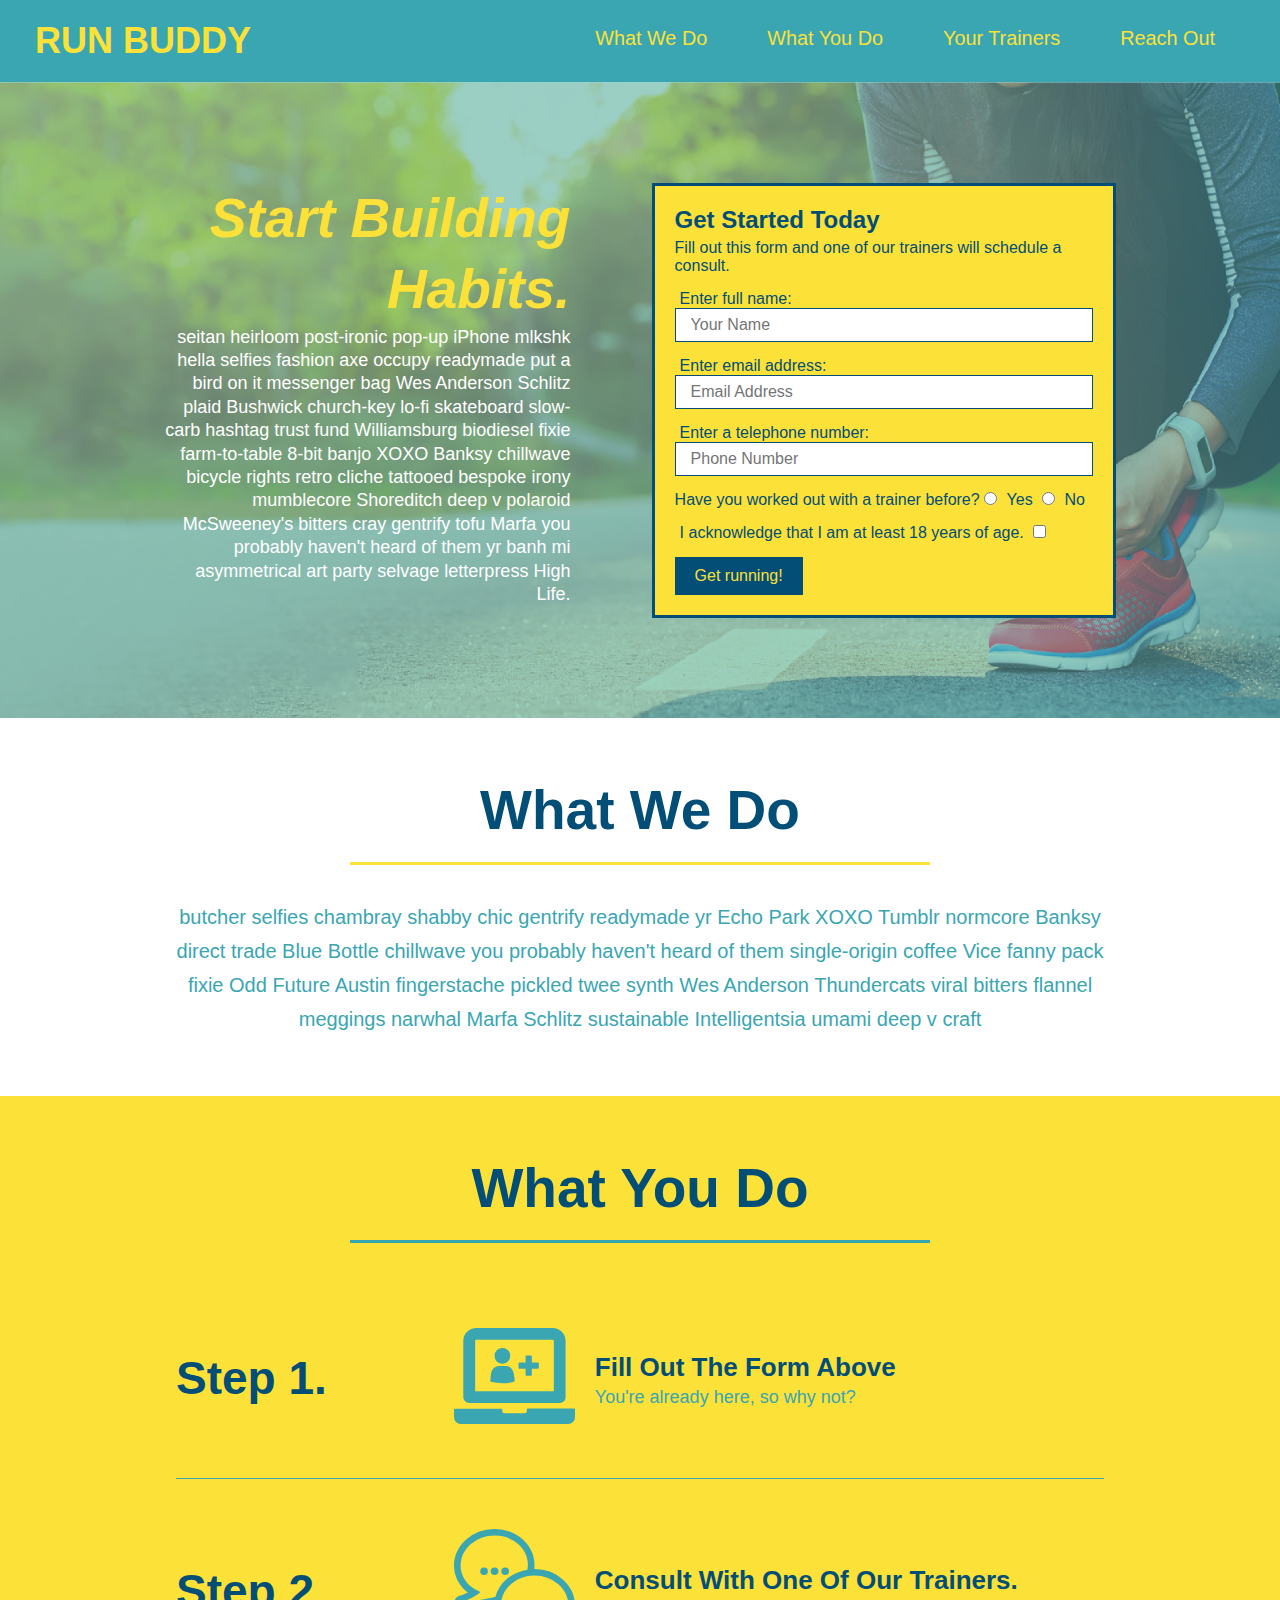
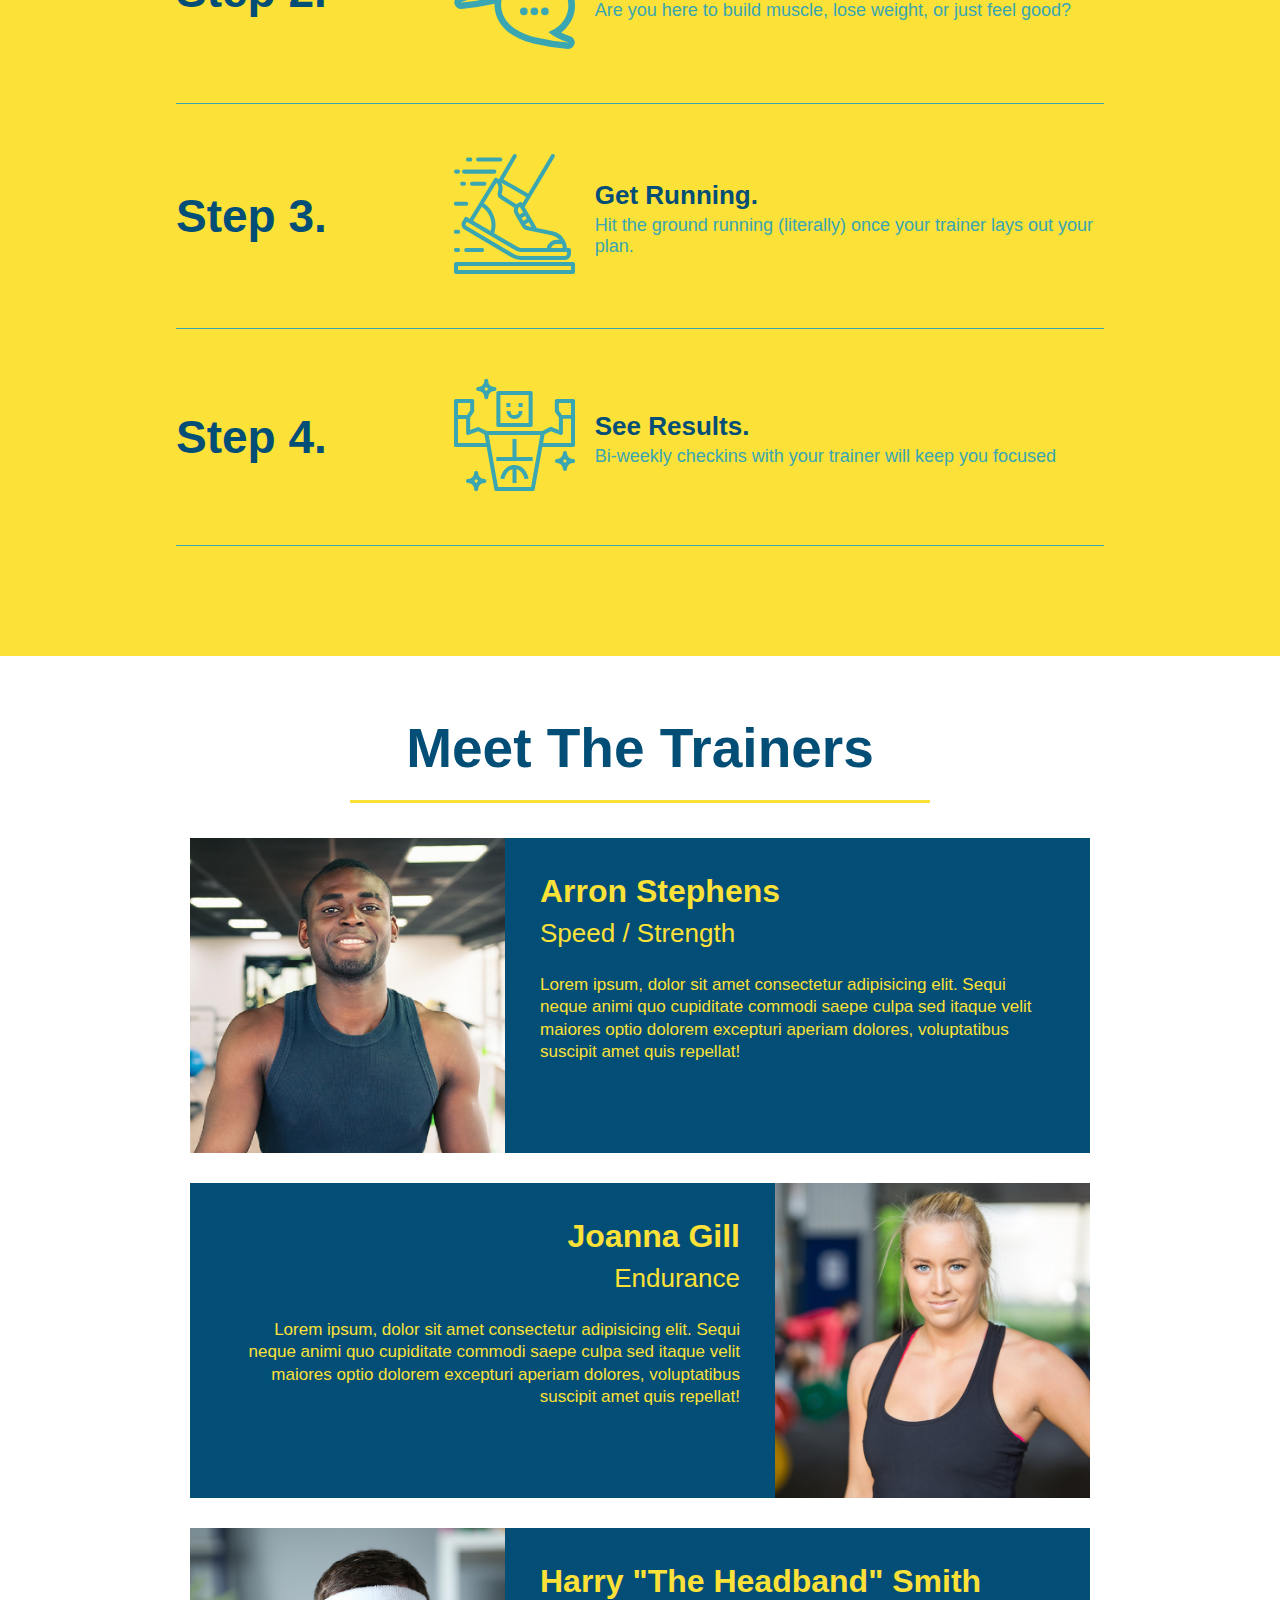
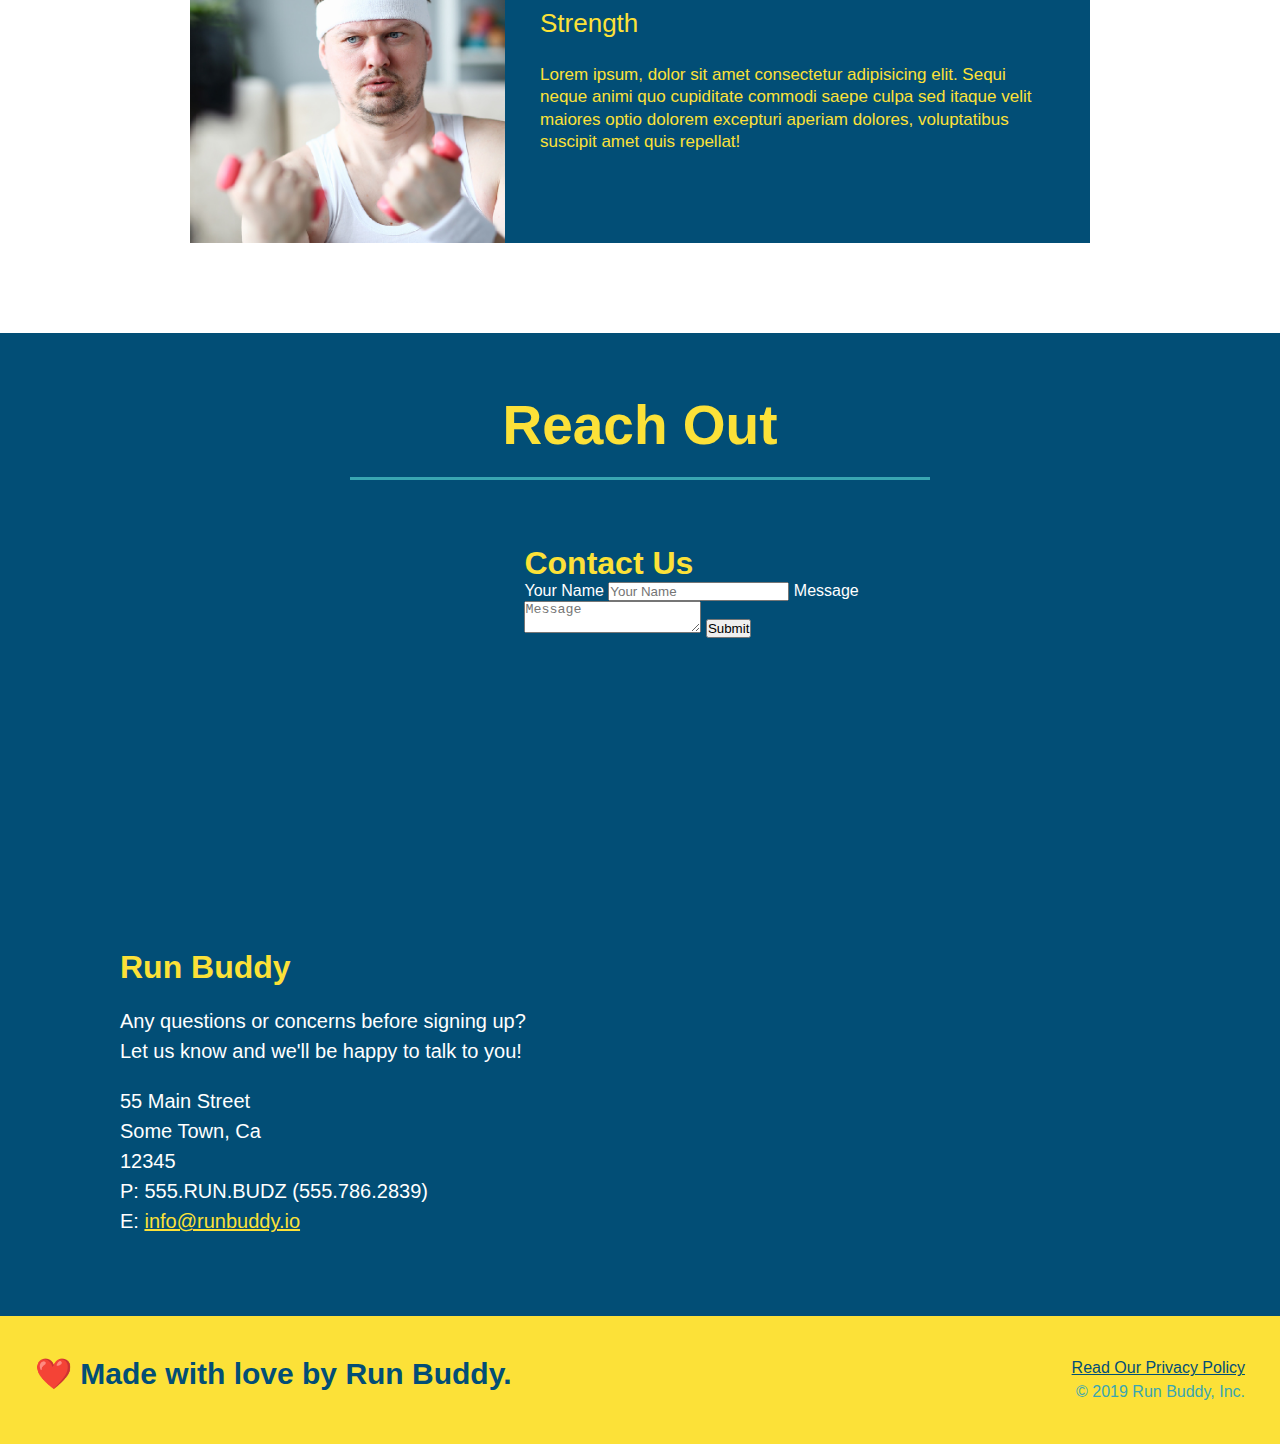
==== commit 3bc70b90: "add flexbox to the steps" ====
--- a/index.html
+++ b/index.html
@@ -76,50 +76,89 @@
     <!-- end header -->
 
     <!-- "what we do" start - <section> -->
+    <!-- Wrap every h2 with a class of "section-title" in this div! -->
     <section id="what-we-do" class="intro">
-      <h2 class="section-title primary-border">
-        What We Do
-      </h2>
-      <p>
-        butcher selfies chambray shabby chic gentrify readymade yr Echo Park XOXO Tumblr normcore Banksy direct trade  Blue Bottle chillwave you probably haven't heard of them single-origin coffee Vice fanny pack fixie Odd Future Austin fingerstache pickled twee synth Wes Anderson Thundercats viral bitters flannel meggings narwhal Marfa Schlitz sustainable Intelligentsia umami deep v craft
-      </p>
+      <div class="flex-row">
+        <h2 class="section-title primary-border">
+          What We Do
+        </h2>
+      </div>
+      <div class="flex-row">
+        <p>
+          butcher selfies chambray shabby chic gentrify readymade yr Echo Park XOXO Tumblr normcore Banksy direct trade  Blue Bottle chillwave you probably haven't heard of them single-origin coffee Vice fanny pack fixie Odd Future Austin fingerstache pickled twee synth Wes Anderson Thundercats viral bitters flannel meggings narwhal Marfa Schlitz sustainable Intelligentsia umami deep v craft
+        </p>
+      </div>
     </section>
     <!-- end "what we do" -->
 
     <!-- "what you do" start -->
     <section id="what-you-do" class="steps">
-      <h2 class="section-title secondary-border">
-        What You Do
-      </h2> 
-      <div>
-        <img src="./assets/images/step-1.svg" alt="" />
-        <h3>Step 1: <span>Fill Out The Form Above.</span></h3>
-        <p>You're already here, so why not?</p>
-      </div>
-      <div>
-        <img src="./assets/images/step-2.svg" alt="" />
-        <h3>Step 2: <span>Consult With One Of Our Trainers.</span></h3>
-        <p>Are you here to build muscle, lose weight, or just feel good?</p>
-      </div>
-      <div>
-        <img src="./assets/images/step-3.svg" alt="" />
-        <h3>Step 3: <span>Get Running.</span></h3>
-        <p>Hit the ground running (literally) once your trainer lays out your plan.</p>
-      </div>
-      <div>
-        <img src="./assets/images/step-4.svg" alt="" />
-        <h3>Step 4: <span>See Results.</span></h3>
-        <p>Bi-weekly checkins with your trainer will keep you focused</p>
+      <div class="flex-row">
+        <h2 class="section-title secondary-border">
+          What You Do
+        </h2>
+      </div>
+       
+      <div class="step">
+        <h3>Step 1.</h3>
+        <div class="step-info">
+          <div class="step-img">
+            <img src="./assets/images/step-1.svg" alt="" />
+          </div>
+          <div class="step-text">
+            <h4>Fill Out The Form Above</h4>
+            <p>You're already here, so why not?</p>
+          </div>
+        </div>
+      </div>
+
+      <div class="step">
+        <h3>Step 2.</h3>
+        <div class="step-info">
+          <div class="step-img">
+            <img src="./assets/images/step-2.svg" alt="" />
+          </div>
+          <div class="step-text">
+            <h4>Consult With One Of Our Trainers.</h4>
+            <p>Are you here to build muscle, lose weight, or just feel good?</p>
+          </div>
+        </div>
+      </div>
+
+      <div class="step">
+        <h3>Step 3.</h3>
+        <div class="step-info">
+          <div class="step-img">
+            <img src="./assets/images/step-3.svg" alt="" />
+          </div>
+          <div class="step-text">
+            <h4>Get Running.</h4>
+            <p>Hit the ground running (literally) once your trainer lays out your plan.</p>
+          </div>
+        </div>
+      </div>
+      <div class="step">
+        <h3>Step 4.</h3>
+        <div class="step-info">
+          <div class="step-img">
+            <img src="./assets/images/step-4.svg" alt="" />
+          </div>
+          <div class="step-text">
+            <h4>See Results.</h4>
+            <p>Bi-weekly checkins with your trainer will keep you focused</p>
+          </div>
+        </div>
       </div>
     </section>
     <!-- "what you do" end -->
 
     <!-- "meet the trainers" start -->
     <section id="your-trainers" class="trainers">
-      <h2 class="section-title primary-border">
-        Meet The Trainers
-      </h2>
-
+      <div class="flex-row">
+        <h2 class="section-title primary-border">
+          Meet The Trainers
+        </h2>
+      </div>
       <article class="trainer">
         <img src="./assets/images/trainer-1.jpg" alt="Arron Stephens in his workout clothes, ready to pump iron" />
         <div class="trainer-bio text-left">
--- a/assets/css/style.css
+++ b/assets/css/style.css
@@ -15,11 +15,13 @@
 header {
   padding: 20px 35px;
   background-color: #39a6b2;
+  display:flex;
+  justify-content: space-between;
+  flex-wrap: wrap;
 }
 
 header h1 {
   font-weight: bold;
-  display: inline;
   margin: 0;
   font-size: 36px;
   color: #fce138;
@@ -31,18 +33,21 @@
 }
 
 header nav {
-  float: right;
   margin: 7px 0;
 }
 
-header nav ul li {
-  display: inline;
+header nav ul {
+  display: flex;
+  flex-wrap: wrap;
+  justify-content: space-between;
+  align-items: center;
+  list-style: none;
 }
 
 header nav ul li a {
   margin: 0 30px;
   font-weight: lighter;
-  font-size: 22px;
+  font-size: 1.55vw;
 }
 
 /* HEADER / NAVBAR STYLES END */
@@ -54,17 +59,18 @@
   background: #fce138;
   padding: 40px 35px;
   width: 100%;
+  display:flex;
+  justify-content: space-between;
+  flex-wrap:wrap;
 }
 
 footer h2 {
-  display: inline;
   color: #024e76;
   font-size: 30px;
   margin: 0;
 }
 
 footer div {
-  float: right;
   line-height: 1.5;
   text-align: right;
 }
@@ -84,19 +90,33 @@
   background-image: url('../images/hero-bg.jpg');
   background-size: cover;
   background-position: center;
-  position: relative;
-  height: 600px;
+  display: flex;
+  justify-content: center;
+  flex-wrap: wrap;
+}
+
+.hero-cta {
+  width: 35%;
+  text-align: right;
+  margin: 3.5%;
+  color: #fff;
+  font-size: 18px;
+  line-height: 1.3;
+}
+
+.hero-cta h2 {
+  font-style: italic;
+  font-size: 55px;
+  color: #fce138;
 }
 
 .hero-form {
   border: 3px solid #024e76;
   background-color: #fce138;
   padding: 20px;
-  width: 500px;
-  color: #024e76;
-  position: absolute;
-  bottom: 120px;
-  right: 140px;
+  color: #024e76;
+  width: 40%;
+  margin: 3.5%;
 }
 
 .hero-form h3 {
@@ -134,11 +154,12 @@
 /* SECTION TITLE STYLES START */
 .section-title {
   font-size: 55px;
-  display: inline-block;
-  padding: 0 100px 20px 100px;
   border-bottom: 3px solid;
-  margin-bottom: 35px;
-  color: #024e76;
+  color: #024e76;
+  padding-bottom: 20px;
+  text-align: center;
+  margin: 0 auto 35px auto;
+  width: 50%;
 }
 
 .primary-border {
@@ -150,10 +171,6 @@
 }
 /* SECTION TITLE STYLES END */
 
-/* WHAT WE DO STYLES */
-.intro {
-  text-align: center;
-}
 
 .intro p {
   line-height: 1.7;
@@ -161,45 +178,64 @@
   width: 80%;
   margin: 0 auto;
   font-size: 20px;
+  text-align: center;
 }
 /* WHAT YOU DO STYLES END */
 
+.step {
+  margin: 50px auto;
+  padding-bottom: 50px;
+  width: 80%;
+  border-bottom: 1px solid #39a6b2;
+  display: flex;
+  flex-wrap: wrap;
+  align-items: center;
+  justify-content: space-between;
+}
 
 /* WHAT YOU DO STYLES START */
 .steps { 
-  text-align: center;
   background: #fce138;
 }
 
-.steps div {
-  margin-bottom: 80px;
-}
-
-.steps img {
-  width: 15%;
-  margin: 10px 0;
-} 
-
-.steps h3 {
+.step h3 {
   color: #024e76;
   font-size: 46px;
-  margin-top: 10px;
-}
-
-.steps span {
-  font-size: 38px;
-}
-
-.steps p {
+  flex: 1 30%;
+}
+
+.step-info {
+  flex: 2 70%;
+  display: flex;
+  flex-wrap: wrap;
+  align-items: center;
+}
+
+.step-img {
+  flex: 1 12%;
+  margin-right: 20px;
+}
+
+.step-img img {
+  max-width: 100%;
+}
+
+.step-text {
+  flex: 12;
+}
+
+.step-text p {
   color: #39a6b2;
-  font-size: 23px;
+  font-size: 18px;
+}
+
+.step-text h4 {
+  font-size: 26px;
+  line-height: 1.5;
+  color: #024e76;
 }
 /* WHAT YOU DO STYLES END */
 
-/* MEET THE TRAINERS START */
-.trainers {
-  text-align: center;
-}
 
 .trainer {
   width: 900px;
@@ -239,7 +275,6 @@
 
 /* REACH OUT STYLES START */
 .contact {
-  text-align: center;
   background: #024e76;
 }
 
@@ -287,4 +322,8 @@
 
 .text-right {
   text-align: right;
+}
+
+.flex-row {
+  display: flex;
 }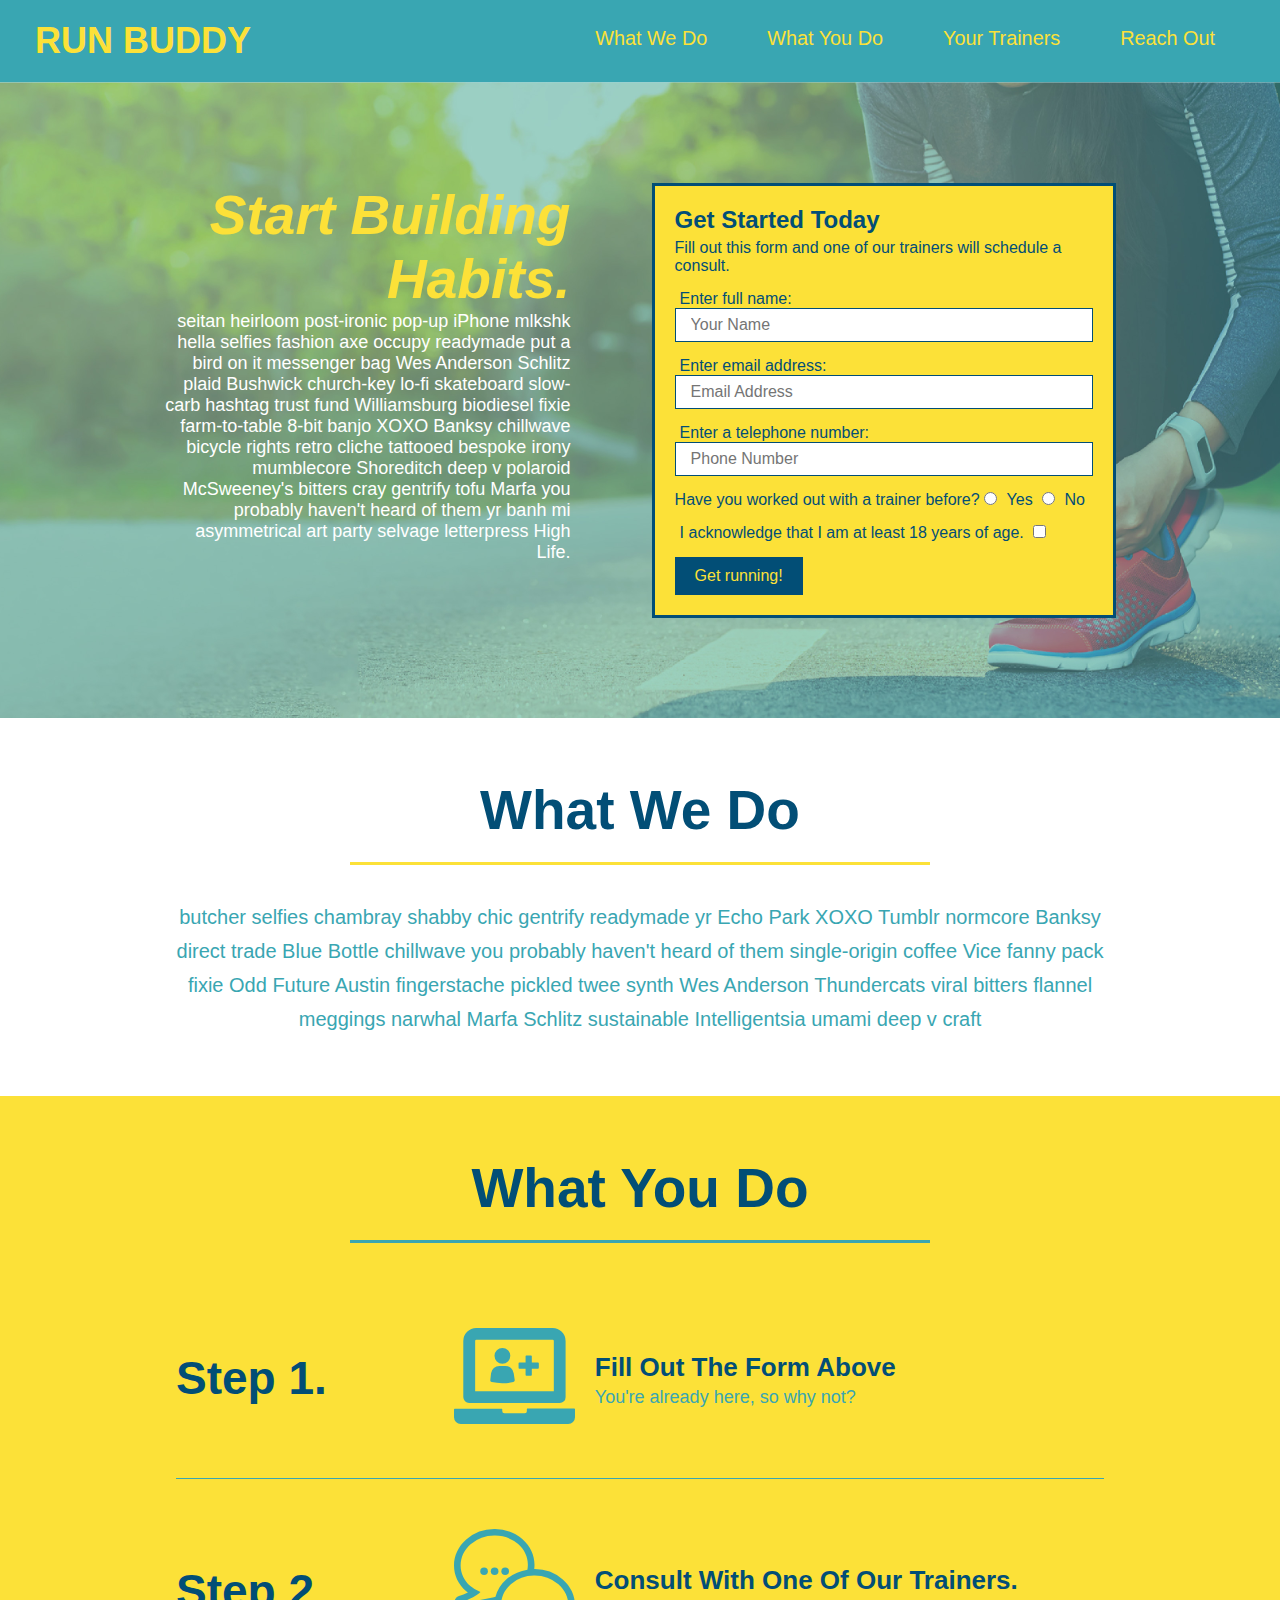
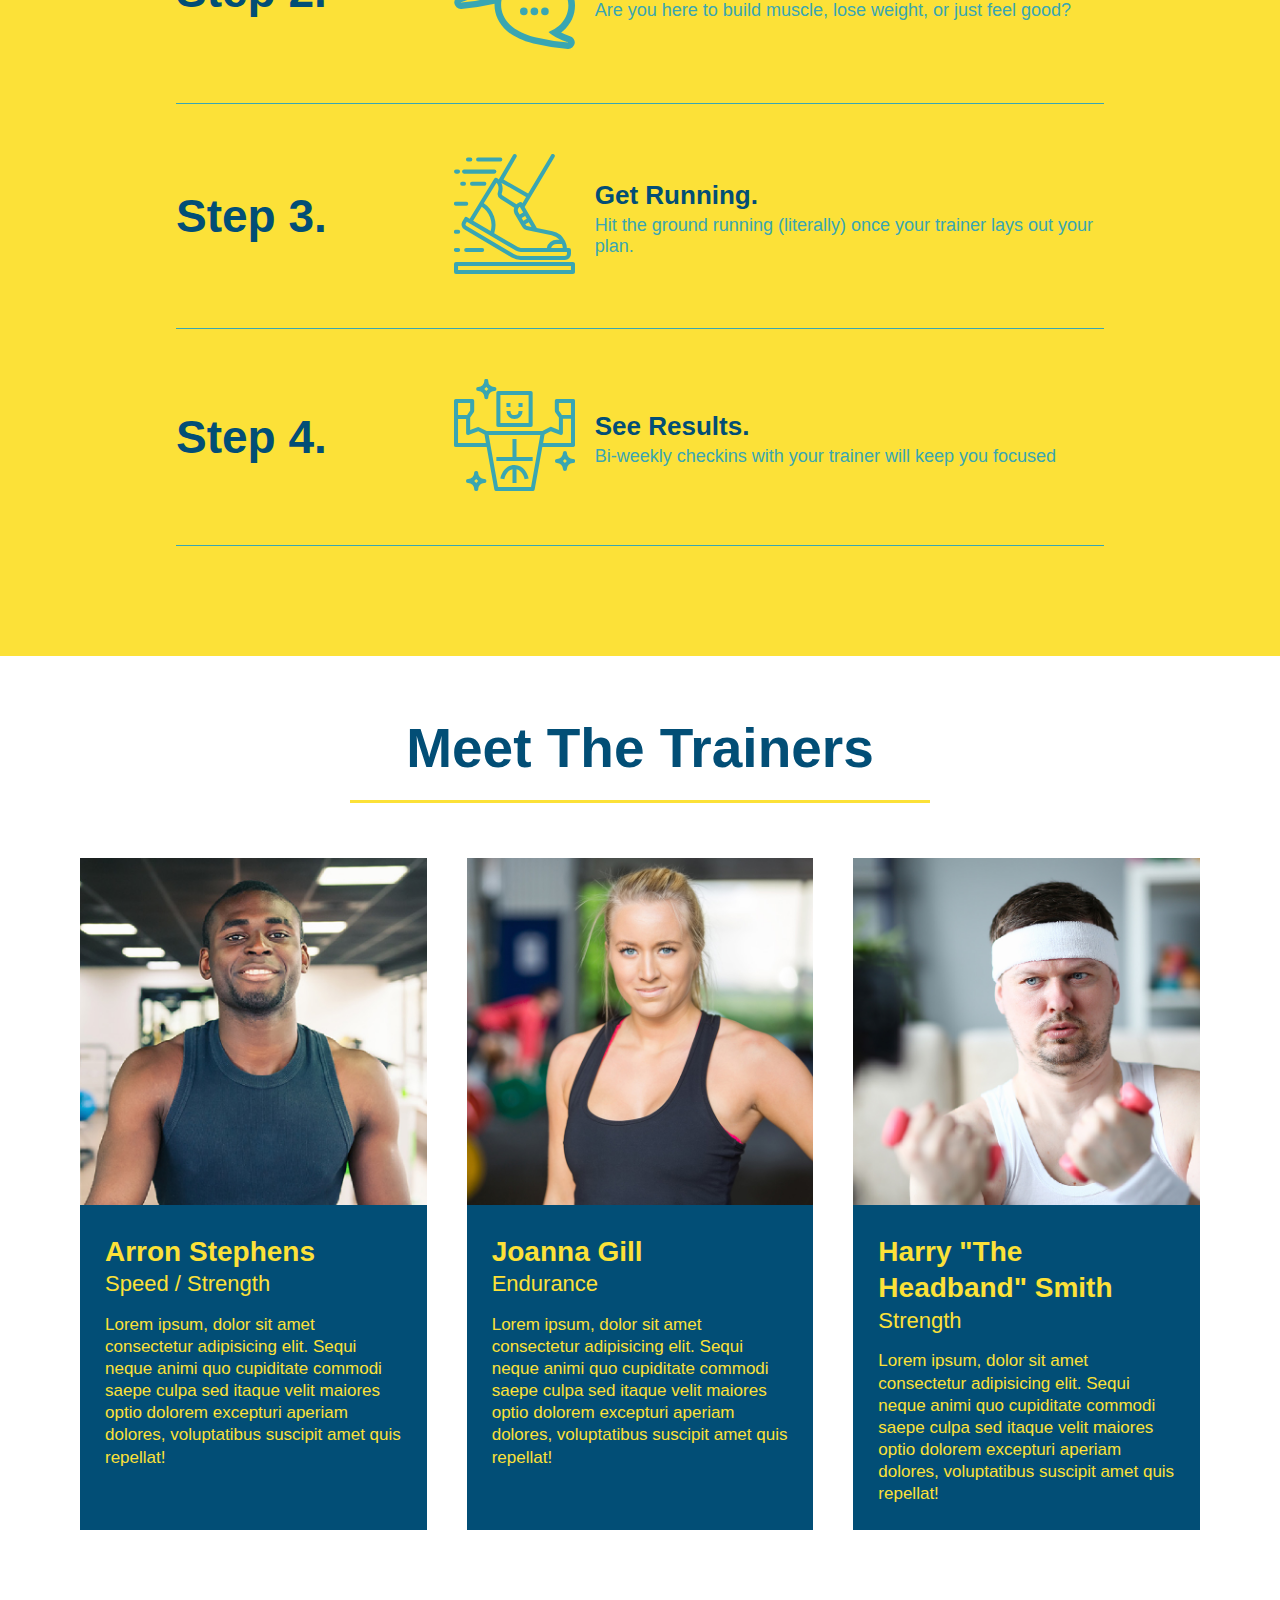
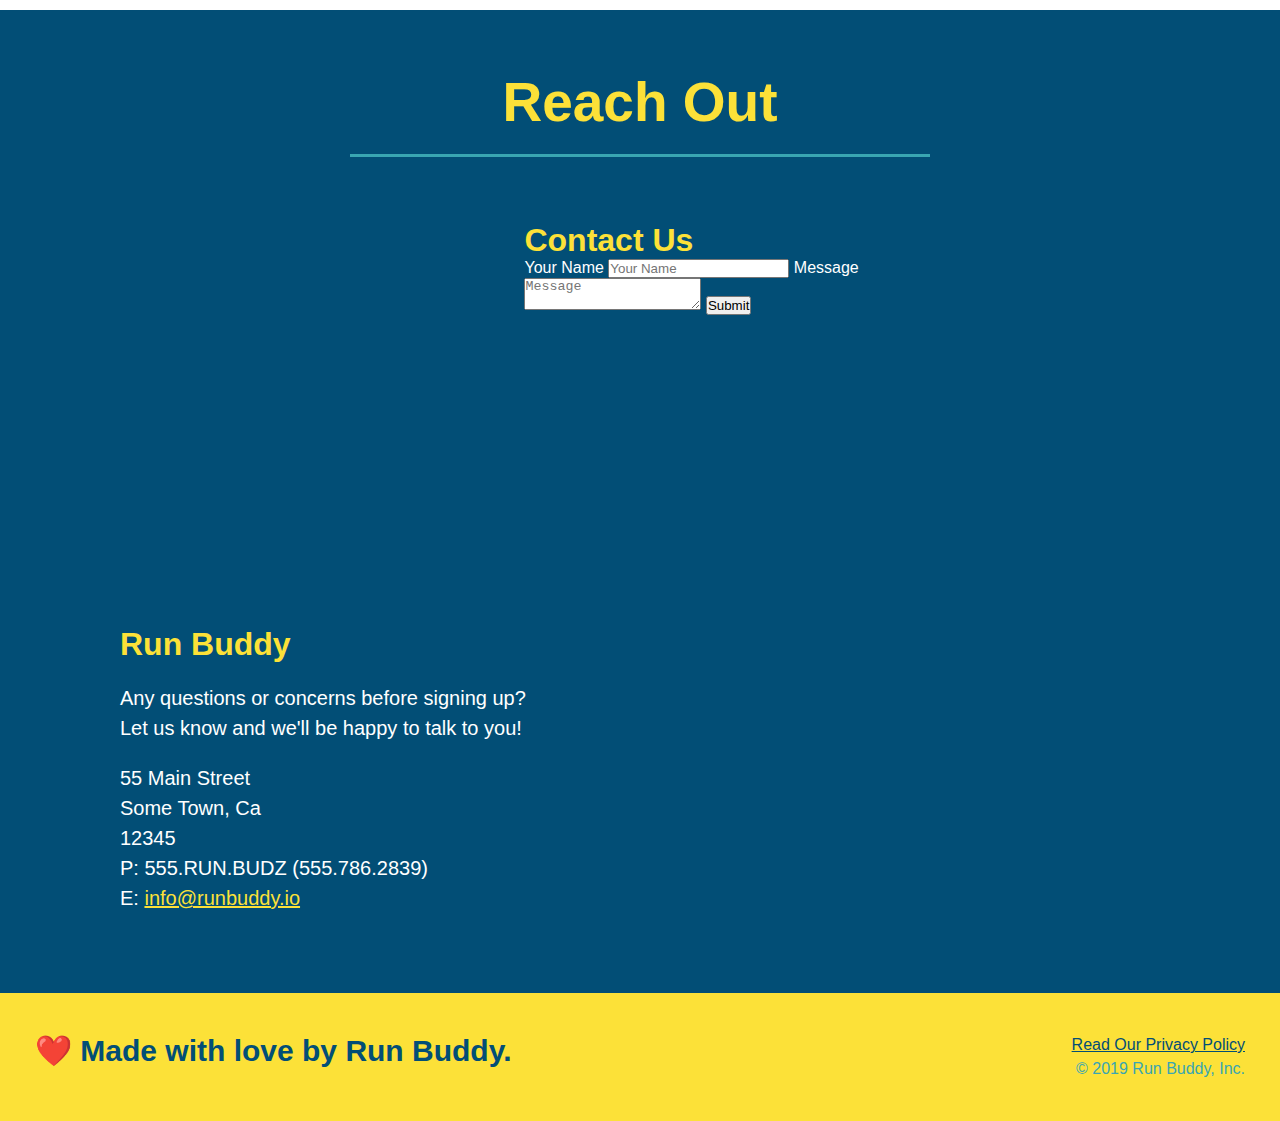
==== commit ed73fffc: "add flexbox to the trainers" ====
--- a/index.html
+++ b/index.html
@@ -153,38 +153,47 @@
     <!-- "what you do" end -->
 
     <!-- "meet the trainers" start -->
-    <section id="your-trainers" class="trainers">
+    <section id="your-trainers">
       <div class="flex-row">
         <h2 class="section-title primary-border">
           Meet The Trainers
         </h2>
       </div>
-      <article class="trainer">
+      <!-- Wrap articles with a div element -->
+      <div class="trainers">
+       <article class="trainer">
         <img src="./assets/images/trainer-1.jpg" alt="Arron Stephens in his workout clothes, ready to pump iron" />
-        <div class="trainer-bio text-left">
-          <h3>Arron Stephens</h3>
-          <h4>Speed / Strength</h4>
-          <p>Lorem ipsum, dolor sit amet consectetur adipisicing elit. Sequi neque animi quo cupiditate commodi saepe culpa sed itaque velit maiores optio dolorem excepturi aperiam dolores, voluptatibus suscipit amet quis repellat!</p>
-        </div>
-      </article>
+        <div class="trainer-bio">
+          <h3 class="trainer-name">Arron Stephens</h3>
+          <h4 class="trainer-role">Speed / Strength</h4>
+          <p>
+            Lorem ipsum, dolor sit amet consectetur adipisicing elit. Sequi neque animi quo cupiditate commodi saepe culpa sed itaque velit maiores optio dolorem excepturi aperiam dolores, voluptatibus suscipit amet quis repellat!
+          </p>
+        </div>
+       </article>
 
        <article class="trainer">
-         <div class="trainer-bio text-right">
-           <h3>Joanna Gill</h3>
-           <h4>Endurance</h4>
-           <p>Lorem ipsum, dolor sit amet consectetur adipisicing elit. Sequi neque animi quo cupiditate commodi saepe culpa sed itaque velit maiores optio dolorem excepturi aperiam dolores, voluptatibus suscipit amet quis repellat!</p>
-          </div>
-          <img src="./assets/images/trainer-2.jpg" alt="Joanna Gill cooling off after a work out" />
-        </article>
+         <img src="./assets/images/trainer-2.jpg" alt="Joanna Gill cooling off after a work out" />
+         <div class="trainer-bio">
+           <h3 class="trainer-name">Joanna Gill</h3>
+           <h4 class="trainer-role">Endurance</h4>
+           <p>
+             Lorem ipsum, dolor sit amet consectetur adipisicing elit. Sequi neque animi quo cupiditate commodi saepe culpa sed itaque velit maiores optio dolorem excepturi aperiam dolores, voluptatibus suscipit amet quis repellat!
+           </p>
+          </div> 
+       </article>
 
        <article class="trainer">
         <img src="./assets/images/trainer-3.jpg" alt="Harry Smith wearing a headband and lifting comically small pink weights" />
-        <div class="trainer-bio text-left">
-          <h3>Harry "The Headband" Smith</h3>
-          <h4>Strength</h4>
-          <p>Lorem ipsum, dolor sit amet consectetur adipisicing elit. Sequi neque animi quo cupiditate commodi saepe culpa sed itaque velit maiores optio dolorem excepturi aperiam dolores, voluptatibus suscipit amet quis repellat!</p>
-        </div>
-      </article>
+        <div class="trainer-bio">
+          <h3 class="trainer-name">Harry "The Headband" Smith</h3>
+          <h4 class="trainer-role">Strength</h4>
+          <p>
+            Lorem ipsum, dolor sit amet consectetur adipisicing elit. Sequi neque animi quo cupiditate commodi saepe culpa sed itaque velit maiores optio dolorem excepturi aperiam dolores, voluptatibus suscipit amet quis repellat!
+          </p>
+        </div>
+       </article>
+      </div>
     </section>
     <!-- "meet the trainers" end -->
 
--- a/assets/css/style.css
+++ b/assets/css/style.css
@@ -101,7 +101,6 @@
   margin: 3.5%;
   color: #fff;
   font-size: 18px;
-  line-height: 1.3;
 }
 
 .hero-cta h2 {
@@ -236,40 +235,42 @@
 }
 /* WHAT YOU DO STYLES END */
 
+.trainers {
+  width: 100%;
+  margin: 0 auto;
+  display: flex;
+  flex-wrap: wrap;
+  justify-content: space-around;
+}
 
 .trainer {
-  width: 900px;
-  margin: 0 auto 30px auto;
+  margin: 20px;
   background: #024e76;
   color: #fce138;
-  overflow: auto;
+  flex: 1;
 }
 
 .trainer img {
-  width: 35%;
-  float: left;
+  width: 100%;
 }
 
 .trainer-bio {
-  padding: 35px;
-  float: left;
-  width: 65%;
+  padding: 25px;
+  line-height: 1.3;
 }
 
 .trainer-bio h3 {
-  font-size: 32px;
-  margin-bottom: 8px;
+  font-size: 28px;
 }
 
 .trainer-bio h4 {
   font-weight: lighter;
-  font-size: 26px;
-  margin-bottom: 25px;
+  font-size: 22px;
+  margin-bottom: 15px;
 }
 
 .trainer-bio p {
   font-size: 17px;
-  line-height: 1.3;
 }
 /* TRAINER STYLES END */
 
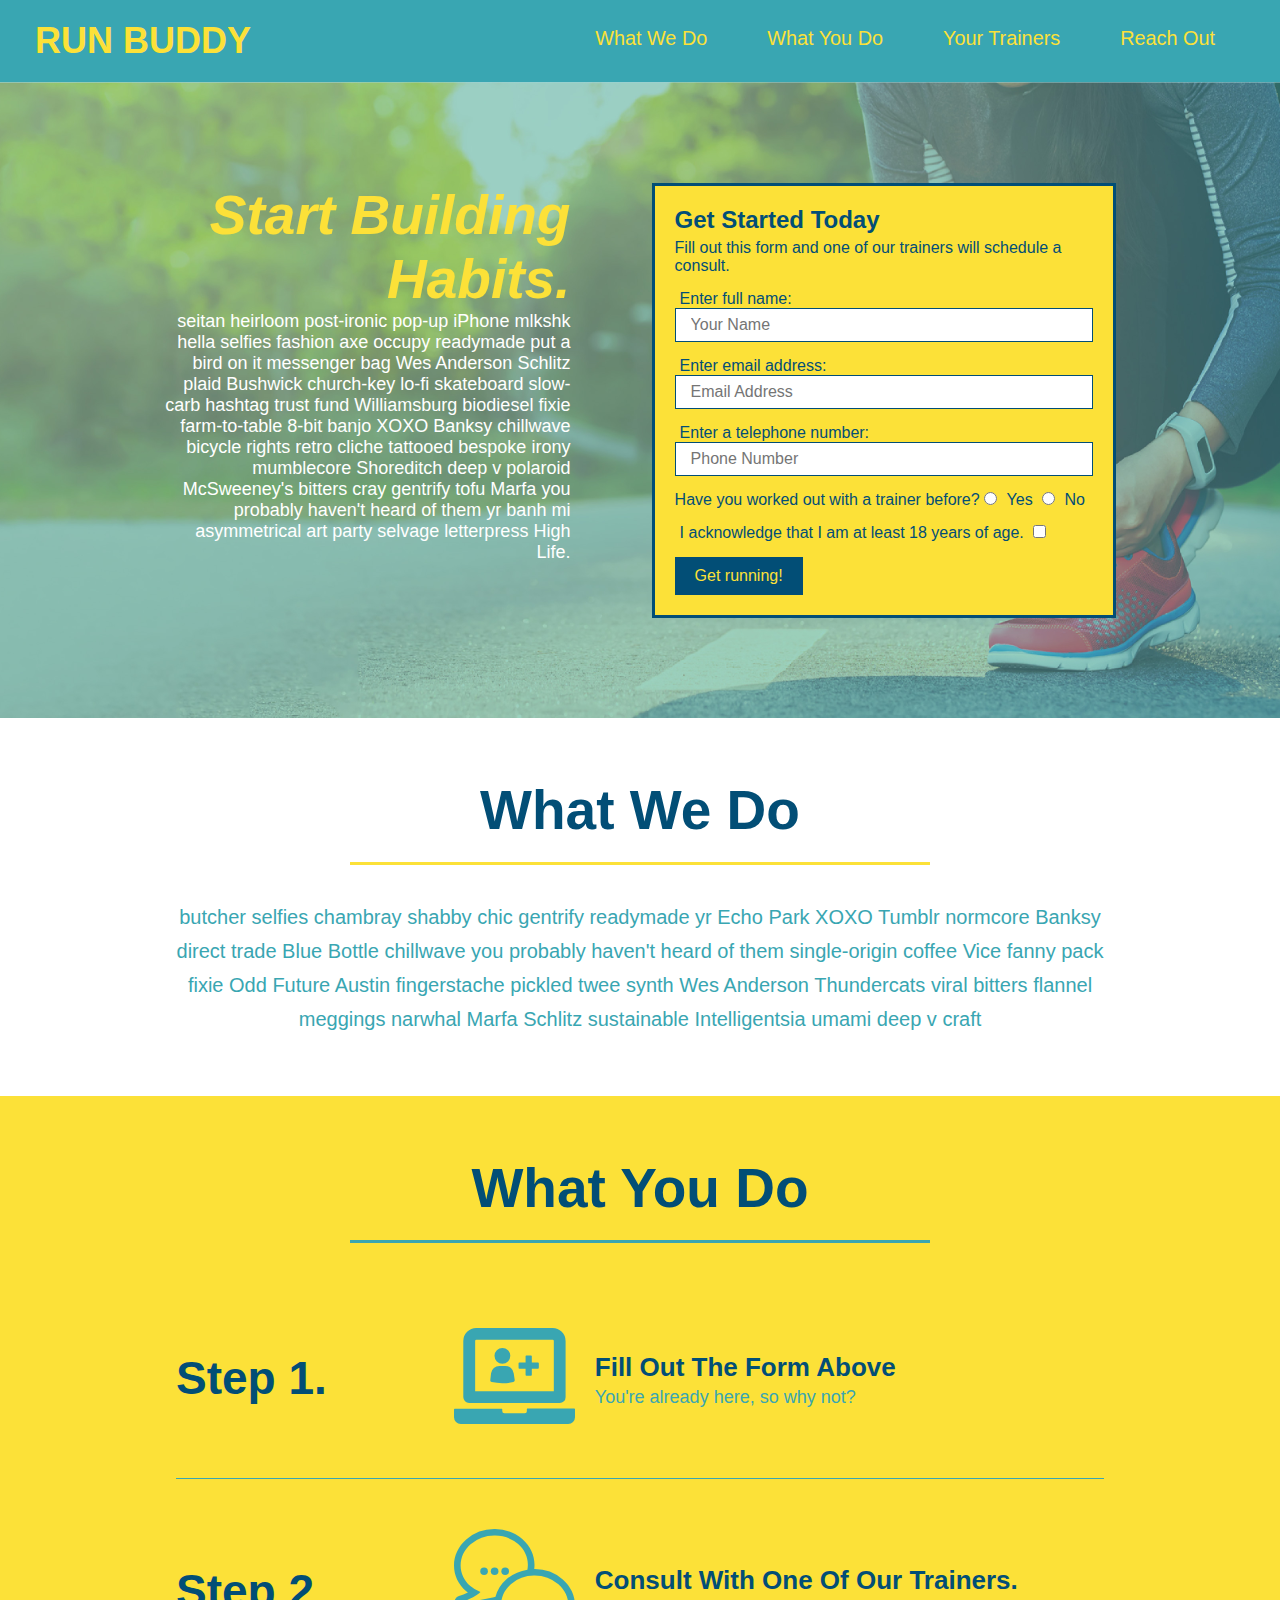
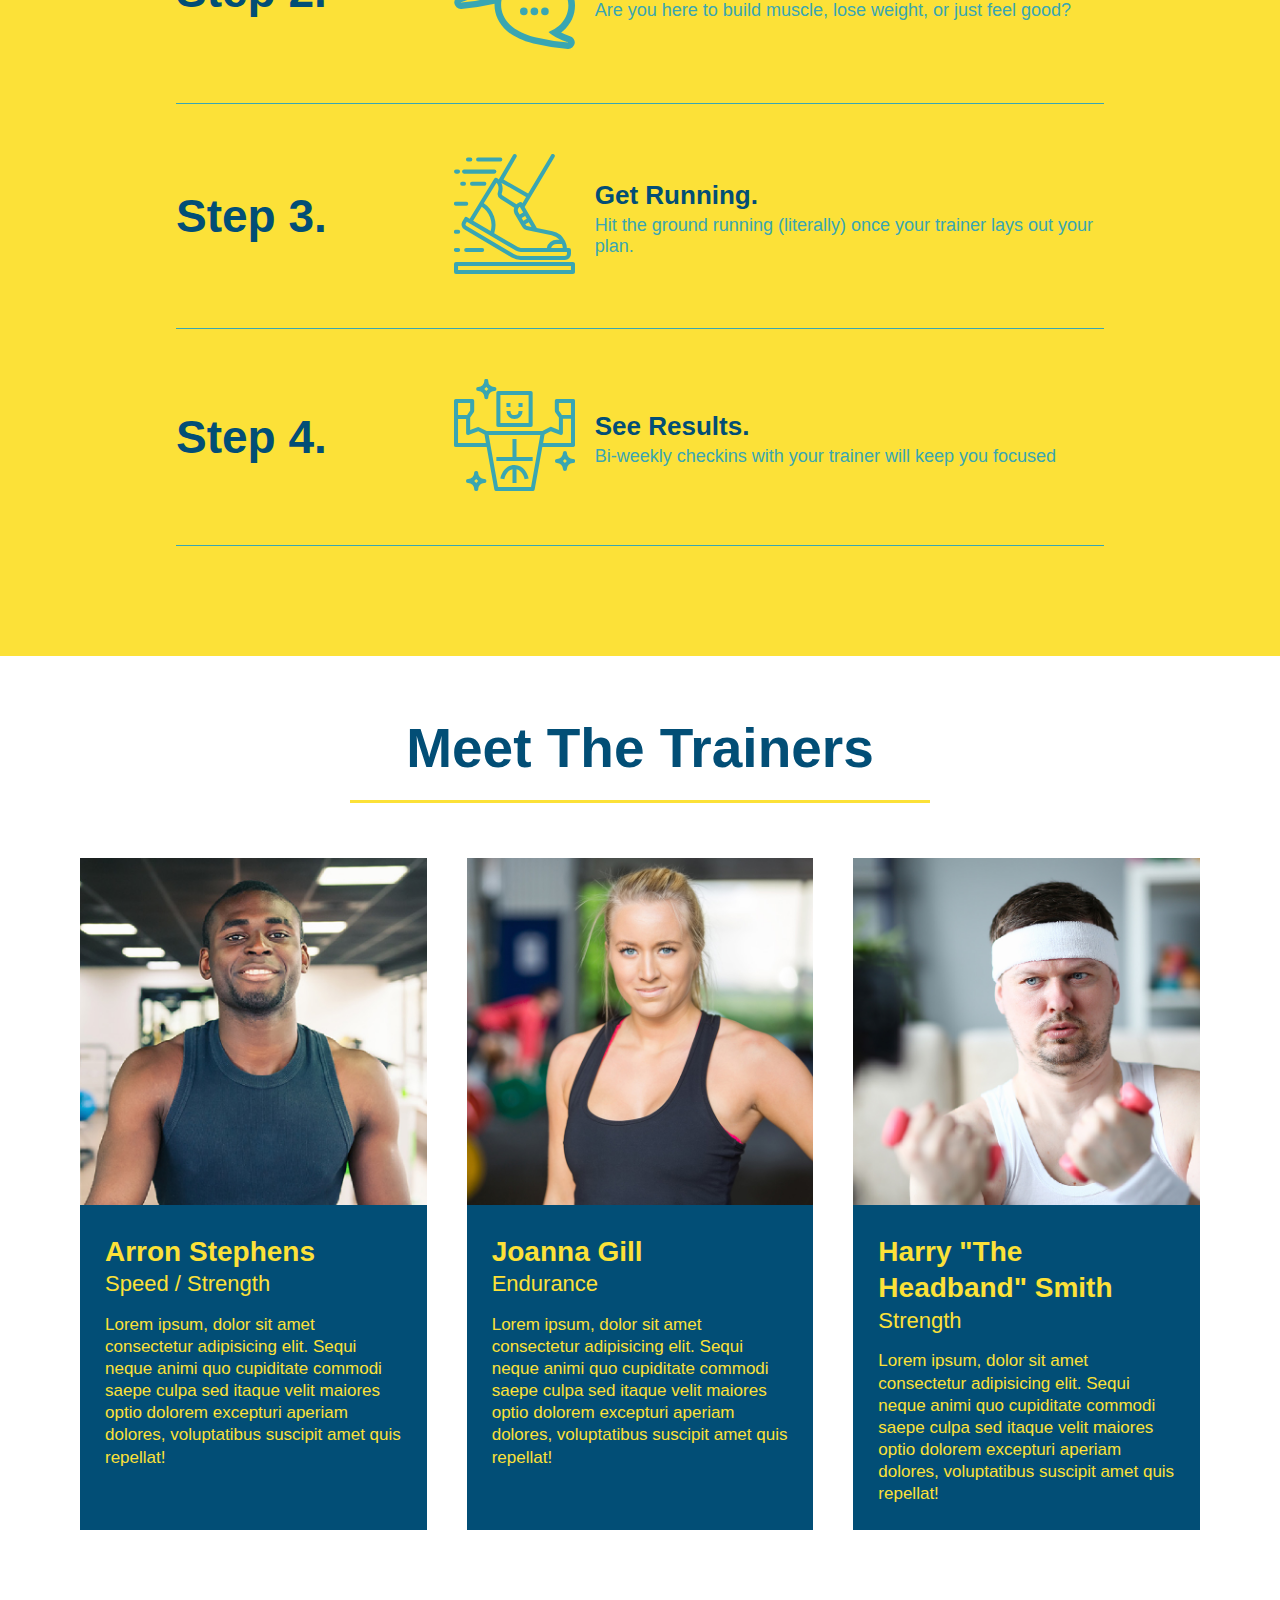
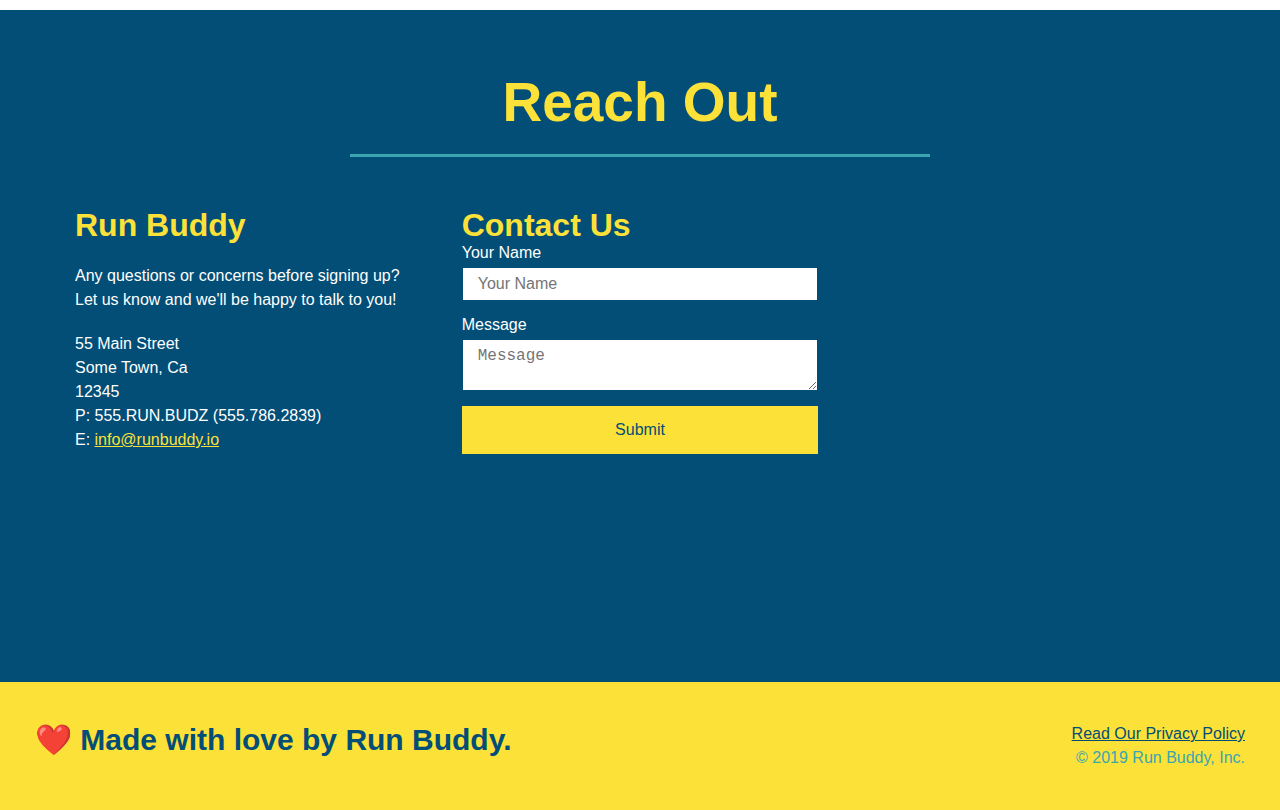
==== commit e3af272b: "finish up contact section" ====
--- a/index.html
+++ b/index.html
@@ -204,10 +204,22 @@
       </h2>
 
       <div class="contact-info">
-        <iframe
-          src="https://www.google.com/maps/embed?pb=!1m14!1m12!1m3!1d12182.30520634488!2d-74.0652613!3d40.2407219!2m3!1f0!2f0!3f0!3m2!1i1024!2i768!4f13.1!5e0!3m2!1sen!2sus!4v1561060983193!5m2!1sen!2sus"
-          frameborder="0" style="border:0" allowfullscreen>
-        </iframe>
+        <div>
+          <h3>Run Buddy</h3>
+          <p>
+            Any questions or concerns before signing up? 
+            <br/>
+            Let us know and we'll be happy to talk to you!
+          </p>
+
+          <address>
+            55 Main Street <br/>
+            Some Town, Ca <br/>
+            12345<br/>
+            P: 555.RUN.BUDZ (555.786.2839)<br/>
+            E: <a href="mailto:info@runbuddy.io">info@runbuddy.io</a>
+          </address>
+        </div>
 
         <div class="contact-form">
           <h3>Contact Us</h3>
@@ -222,23 +234,10 @@
           </form>
         </div>
 
-        <div>
-          <h3>Run Buddy</h3>
-          <p>
-            Any questions or concerns before signing up? 
-            <br/>
-            Let us know and we'll be happy to talk to you!
-          </p>
-
-          <address>
-            55 Main Street <br/>
-            Some Town, Ca <br/>
-            12345<br/>
-            P: 555.RUN.BUDZ (555.786.2839)<br/>
-            E: <a href="mailto:info@runbuddy.io">info@runbuddy.io</a>
-          </address>
-          
-        </div>
+        <iframe
+            src="https://www.google.com/maps/embed?pb=!1m14!1m12!1m3!1d12182.30520634488!2d-74.0652613!3d40.2407219!2m3!1f0!2f0!3f0!3m2!1i1024!2i768!4f13.1!5e0!3m2!1sen!2sus!4v1561060983193!5m2!1sen!2sus"
+            frameborder="0" style="border:0" allowfullscreen>
+        </iframe> 
       </div>
     </section>
     <!-- "reach out" end -->
--- a/assets/css/style.css
+++ b/assets/css/style.css
@@ -283,17 +283,17 @@
   color: #fce138;
 }
 
+.contact-info {
+  display:flex;
+  justify-content: space-between;
+  flex-wrap: wrap;
+}
+
 .contact-info iframe {
-  width: 400px;
-height: 400px;
+  height: 400px;
 }
 
 .contact-info div {
-  width: 410px;
-  display: inline-block;
-  vertical-align: top;
-  text-align: left;
-  margin: 30px 0 0 60px;
   color: white;
 }
 
@@ -305,14 +305,39 @@
 .contact-info p, .contact-info address {
   margin: 20px 0;
   line-height: 1.5;
-  font-size: 20px;
+  font-size: 16px;
   font-style: normal;
 }
 
+.contact-form input, .contact-form textarea {
+  border: 1px solid #024e76;
+  display: block;
+  padding: 7px 15px;
+  font-size: 16px;
+  color: #024e76;
+  width: 100%;
+  margin-bottom: 15px;
+  margin-top: 5px;
+}
+
+.contact-form button {
+  width: 100%;
+  border: none;
+  background: #fce138;
+  color: #024e76;
+  text-align: center;
+  padding: 15px 0;
+  font-size: 16px;
+}
+
 .contact-info a {
   color: #fce138;
 }
 
+.contact-info > * {
+  flex: 1;
+  margin: 15px;
+}
 
 /* REACH OUT STYLES END */
 
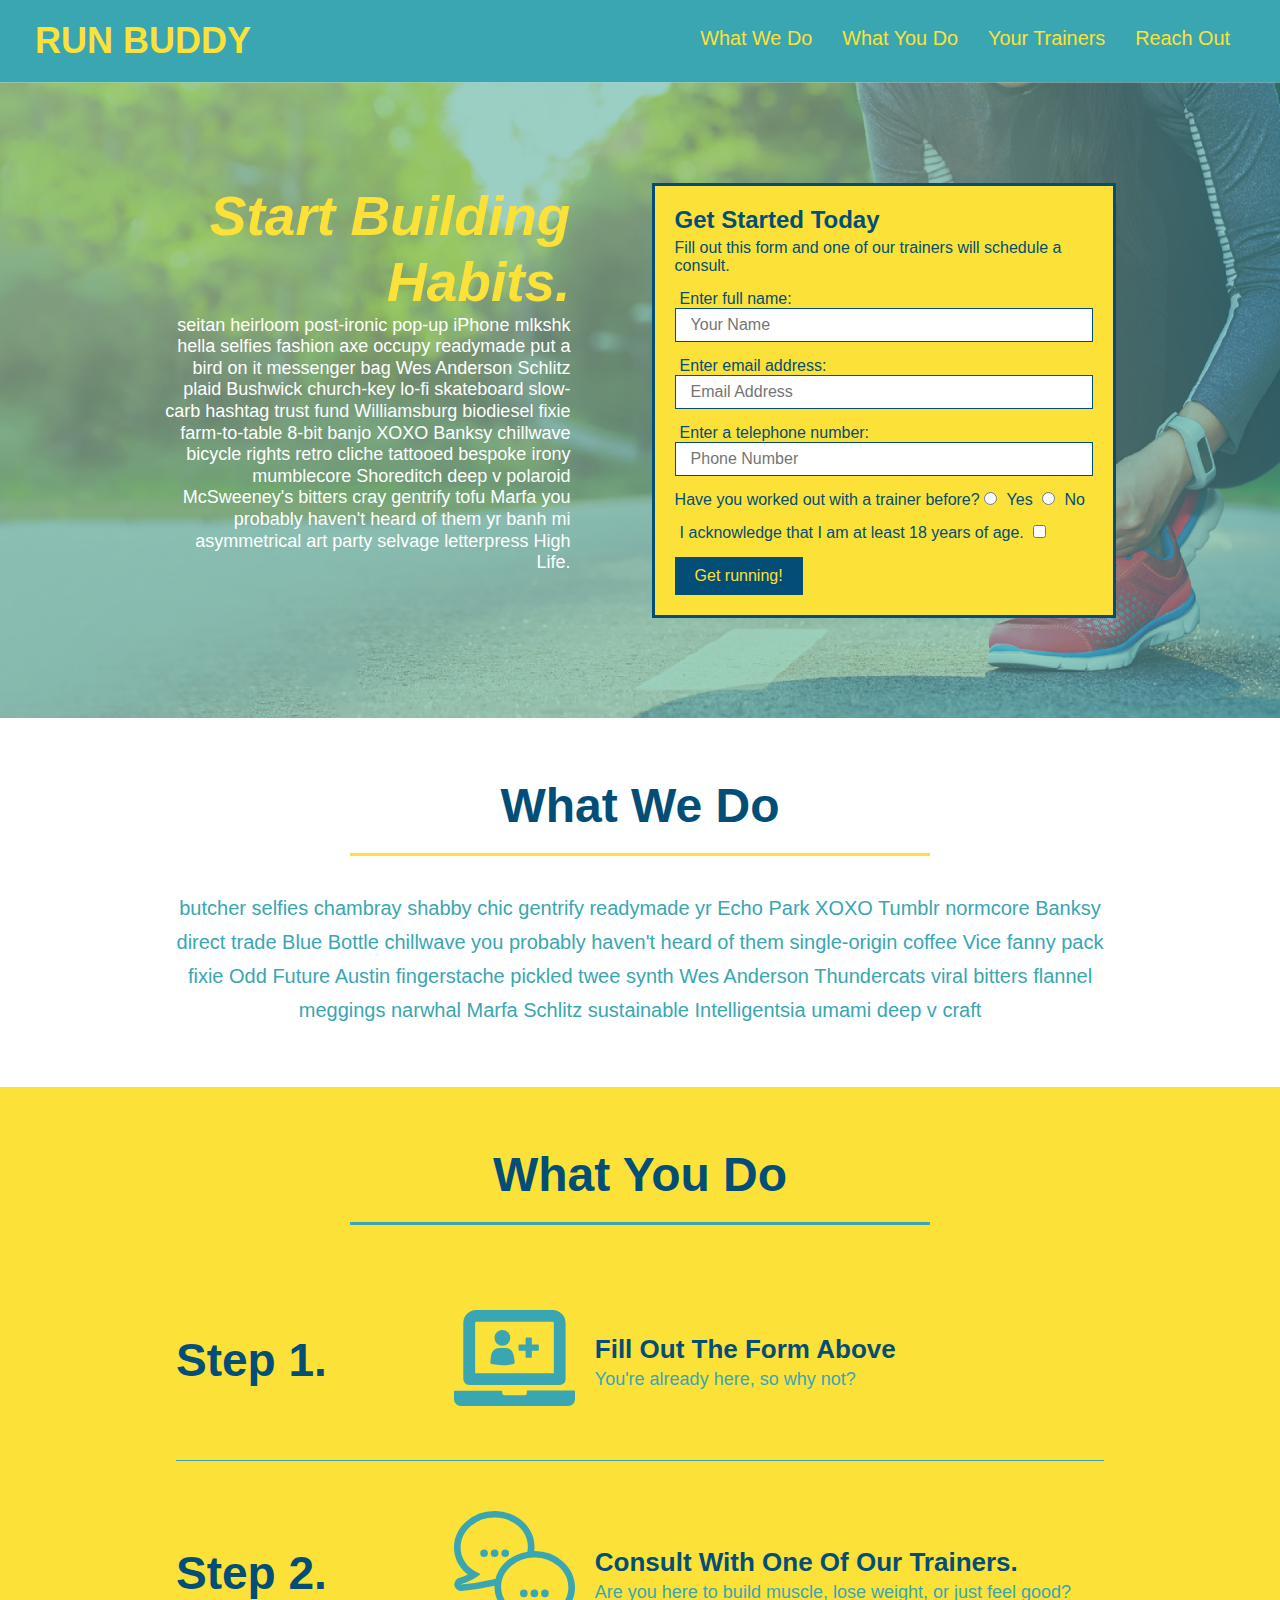
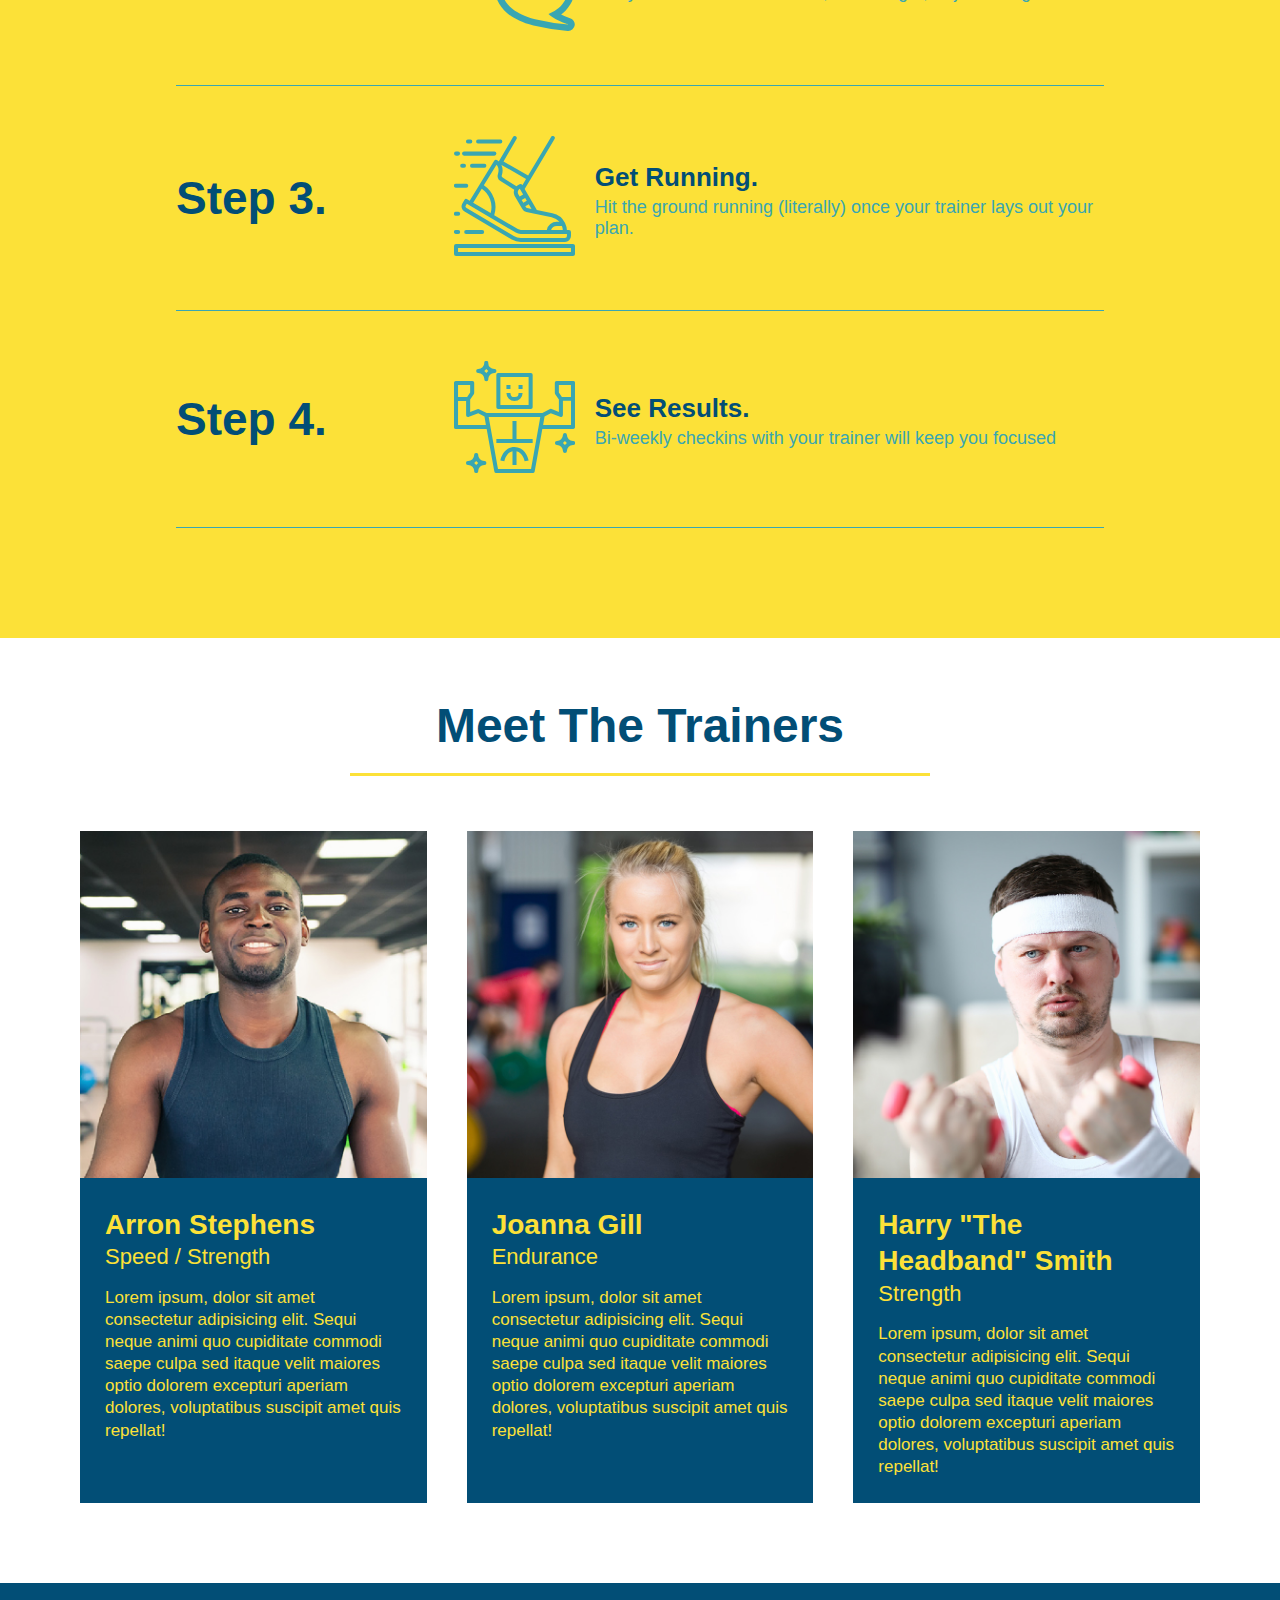
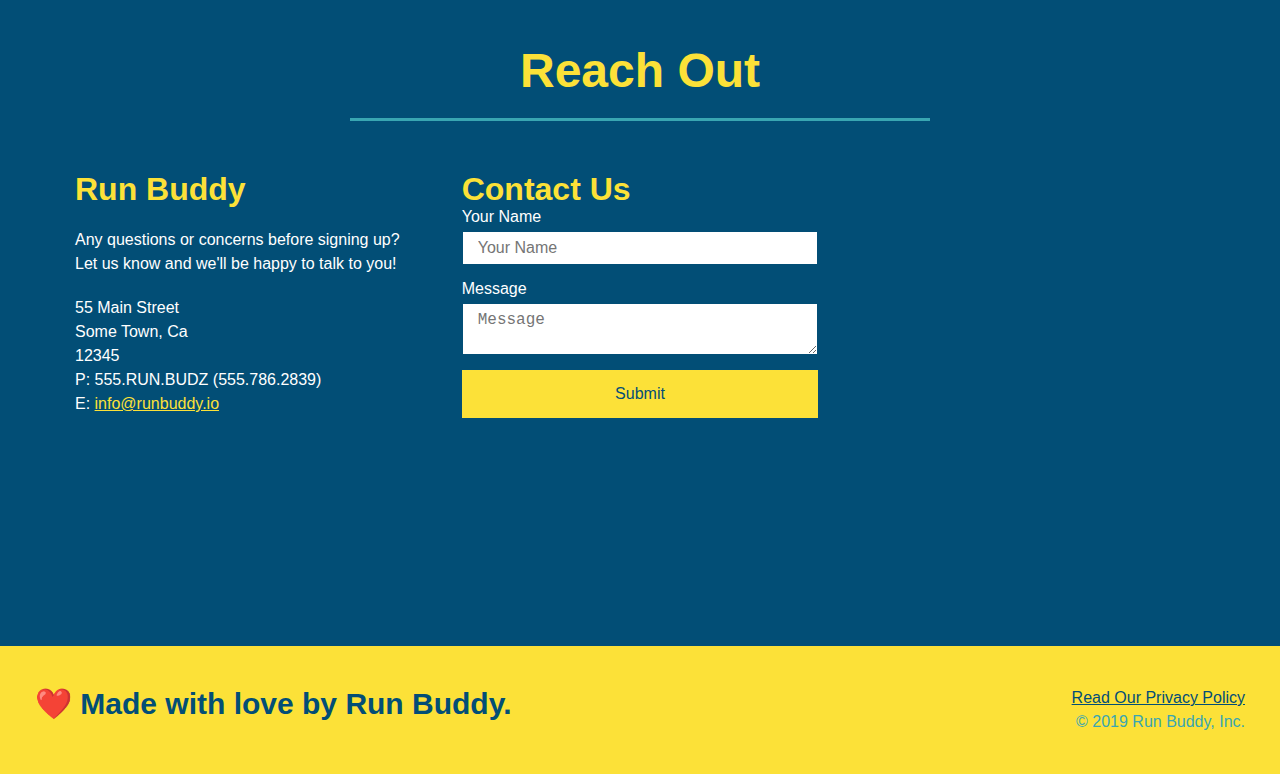
==== commit fe2839e4: "add media query to CSS" ====
--- a/index.html
+++ b/index.html
@@ -2,6 +2,7 @@
 <html lang="en">
   <head>
     <meta charset="UTF-8" />
+    <meta name="viewport" content="width=device-width, initial-scale=1.0" />
     <link rel="stylesheet" href="./assets/css/style.css">
     <title>Run Buddy</title>
   </head>
--- a/assets/css/style.css
+++ b/assets/css/style.css
@@ -45,7 +45,7 @@
 }
 
 header nav ul li a {
-  margin: 0 30px;
+  padding: 10px 15px;
   font-weight: lighter;
   font-size: 1.55vw;
 }
@@ -93,6 +93,7 @@
   display: flex;
   justify-content: center;
   flex-wrap: wrap;
+  align-items: flex-start;
 }
 
 .hero-cta {
@@ -101,6 +102,7 @@
   margin: 3.5%;
   color: #fff;
   font-size: 18px;
+  line-height: 1.2;
 }
 
 .hero-cta h2 {
@@ -152,7 +154,7 @@
 
 /* SECTION TITLE STYLES START */
 .section-title {
-  font-size: 55px;
+  font-size: 48px;
   border-bottom: 3px solid;
   color: #024e76;
   padding-bottom: 20px;
@@ -352,4 +354,25 @@
 
 .flex-row {
   display: flex;
+}
+
+/* MEDIA QUERY FOR SMALLER DESKTOP SCREENS AND SMALLER */
+@media screen and (max-width:980px) {
+  header h1 a {
+  
+  }
+}
+
+/* MEDIA QUERY FOR TABLETS AND SMALLER */
+@media screen and (max-width: 768px) {
+  header h1 {
+  
+  }
+}
+
+/* MEDIA QUERY FOR MOBILE PHONES AND SMALLER */
+@media screen and (max-width: 575px) {
+  header h1 {
+    
+  }
 }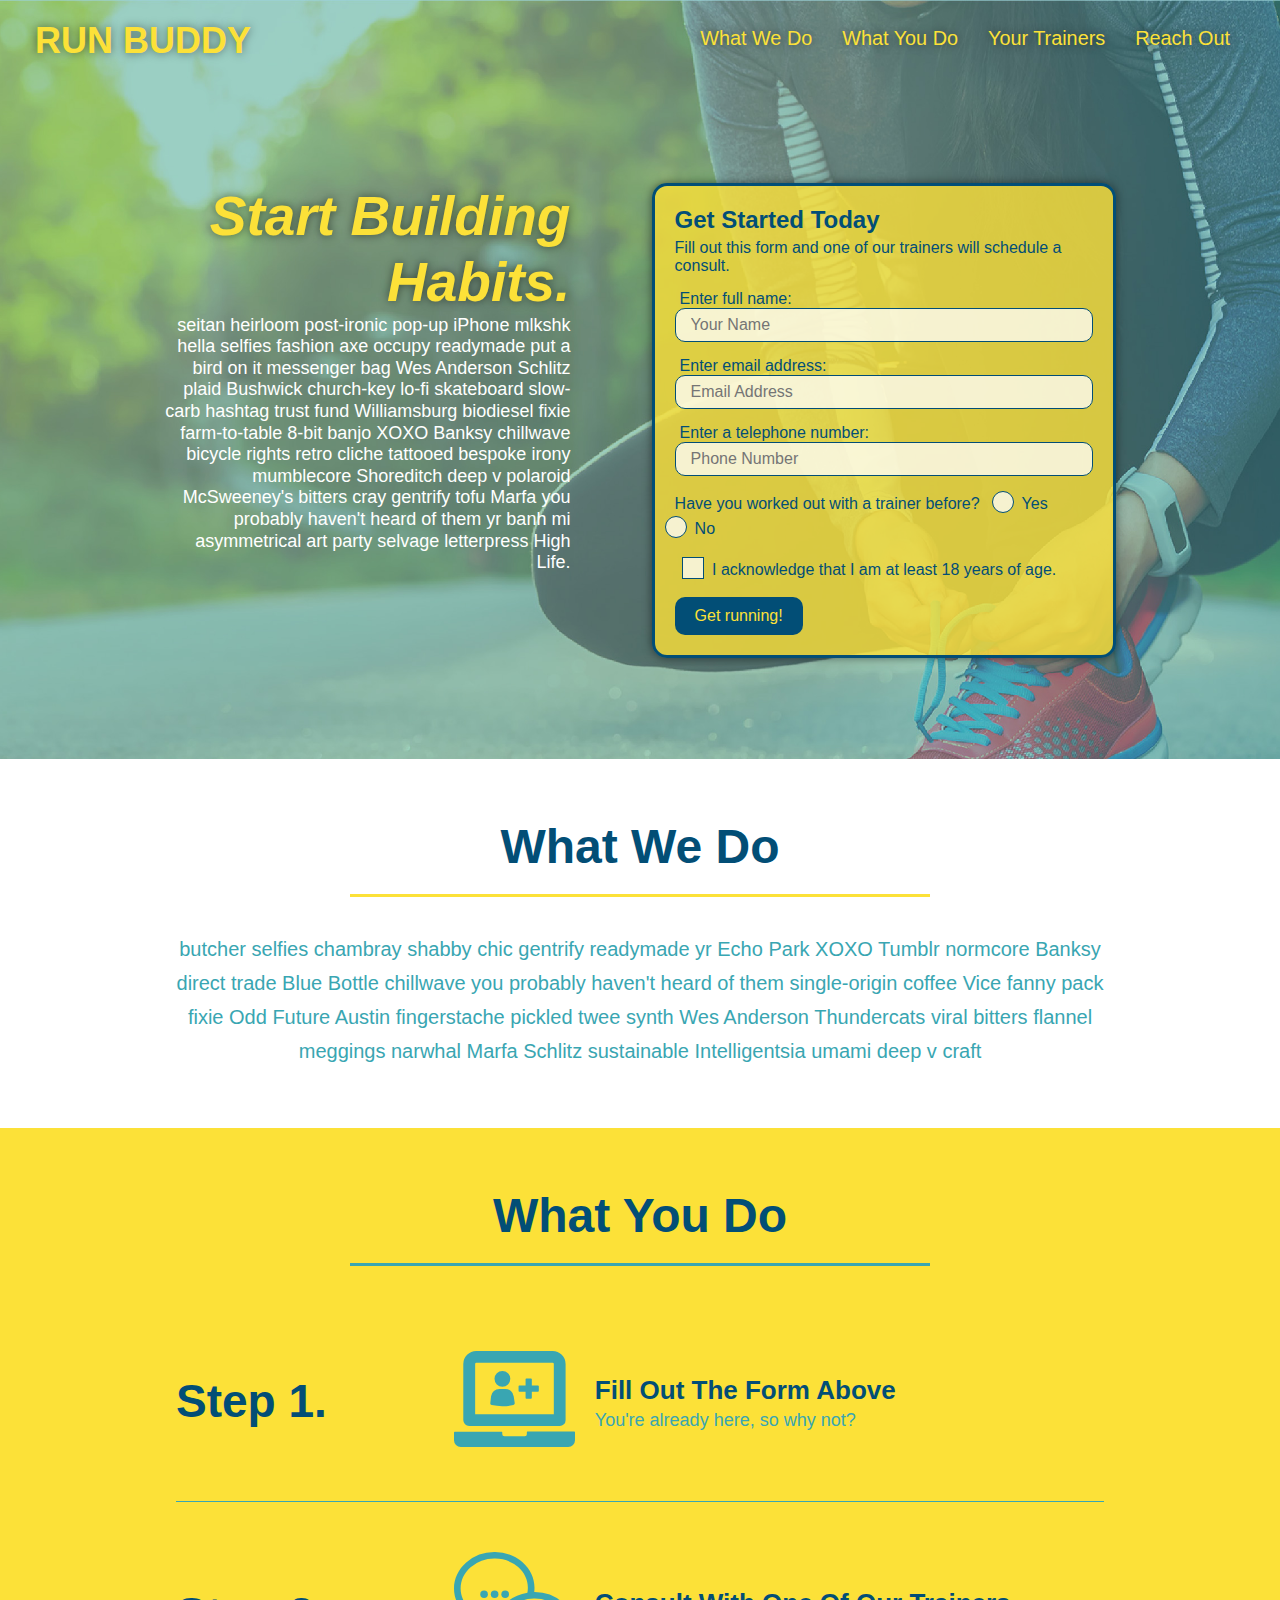
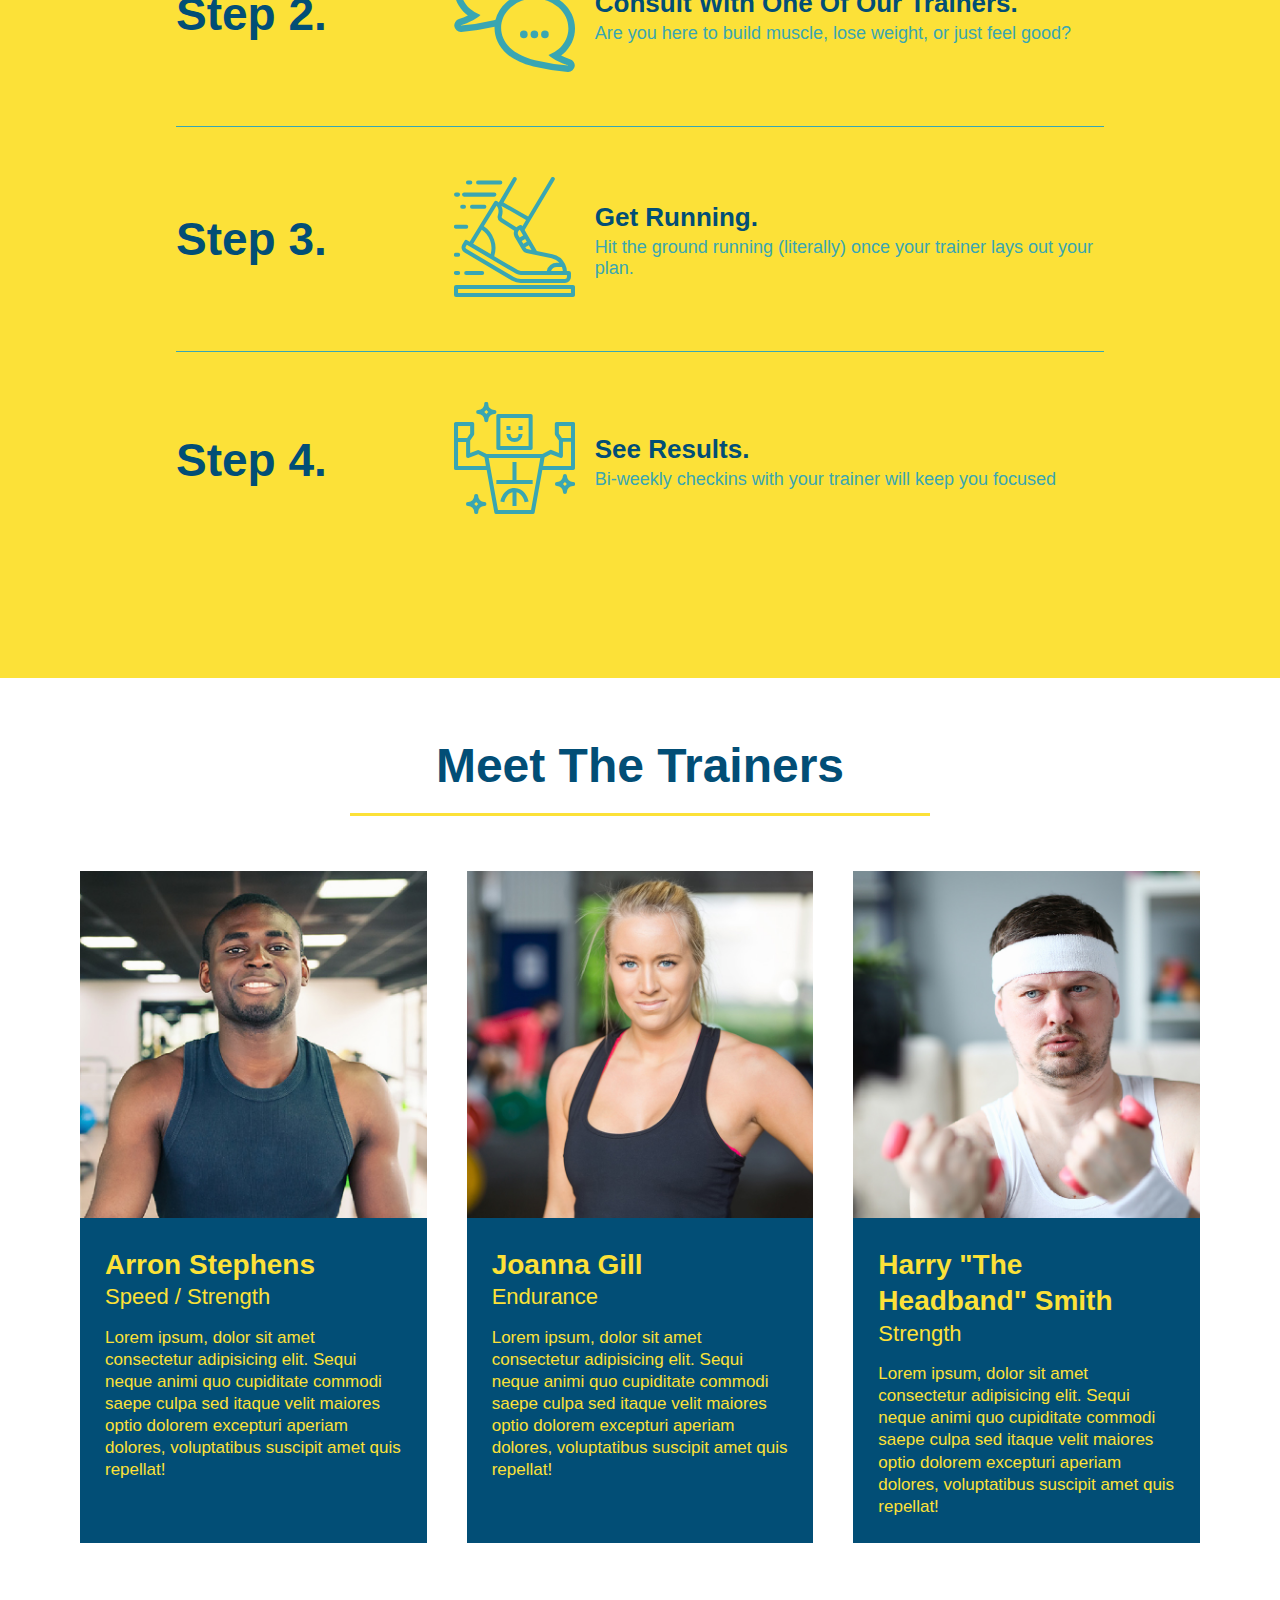
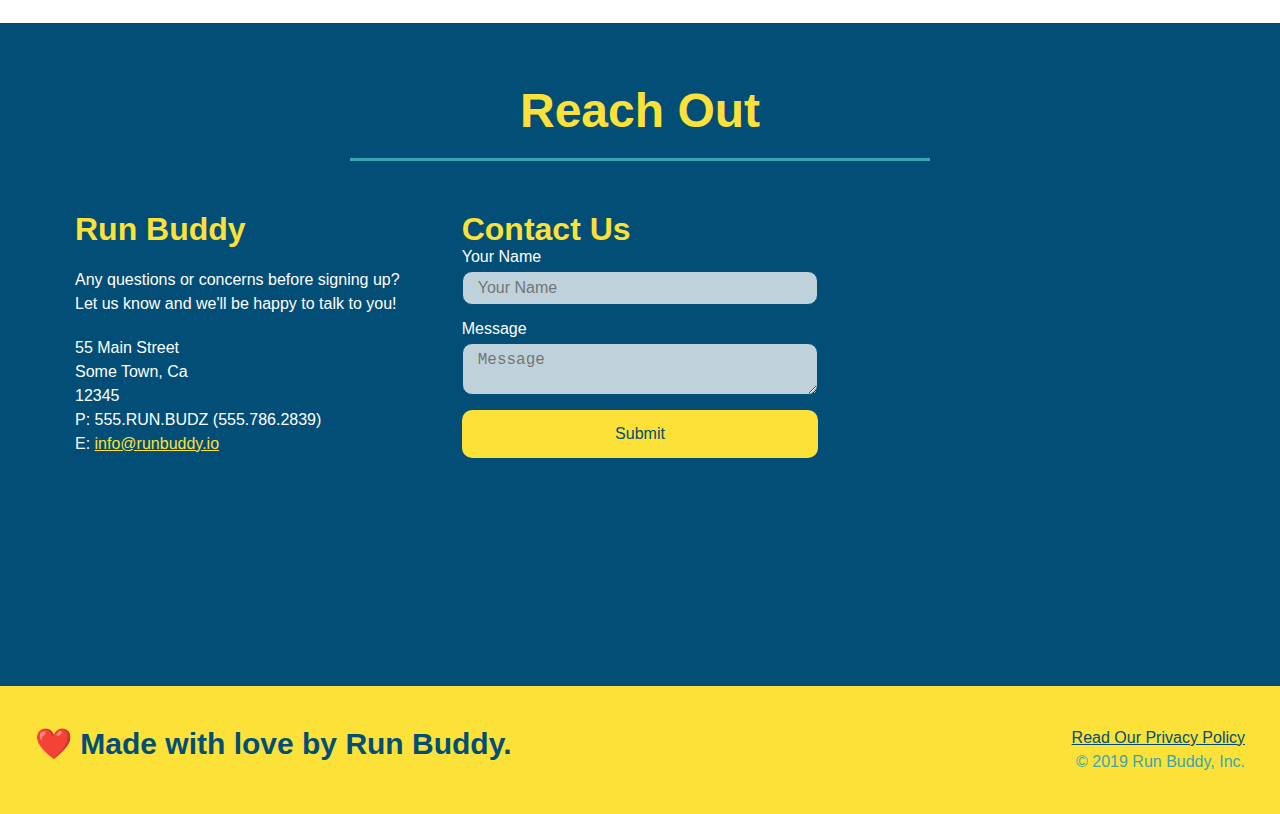
==== commit 2f242eb4: "final css touches" ====
--- a/index.html
+++ b/index.html
@@ -57,16 +57,22 @@
           <input type="tel" placeholder="Phone Number" name="phone" id="phone" class="form-input" />
           <p>
             Have you worked out with a trainer before? 
-            <input type="radio" name="trainer-confirm" id="trainer-yes" />
-            <label for="trainer-yes">Yes</label>
-            <input type="radio" name="trainer-confirm" id="trainer-no"/>
-            <label for="trainer-no">No</label>
-          </p>
-          <p>
-            <label for="checkbox">
-              I acknowledge that I am at least 18 years of age.
-            </label>
-            <input type="checkbox" name="checkpoint1" id="checkbox" />
+            <span class="radio-wrapper">
+              <input type="radio" name="trainer-confirm" id="trainer-yes"/>
+              <label for="trainer-yes">Yes</label>
+            </span>
+            <span class="radio-wrapper">
+              <input type="radio" name="trainer-confirm" id="trainer-no"/>
+              <label for="trainer-no">No</label>
+            </span>
+          </p>
+          <p>
+            <span class="checkbox-wrapper">
+              <input type="checkbox" name="checkpoint1" id="checkbox" />
+              <label for="checkbox">
+                I acknowledge that I am at least 18 years of age.
+              </label>
+            </span>
           </p>
           <button type="submit">
             Get running!
--- a/assets/css/style.css
+++ b/assets/css/style.css
@@ -1,3 +1,9 @@
+:root {
+  --primary-color: #fce138;
+  --secondary-color: #024e76;
+  --tertiary-color: #39a6b2;
+}
+
 * {
   box-sizing: border-box;
   margin: 0;
@@ -5,7 +11,7 @@
 }
 
 body {
-  color: #39a6b2;
+  color: var(--tertiary-color);
   font-family: Helvetica, Arial, sans-serif;
 }
 
@@ -14,22 +20,32 @@
 
 header {
   padding: 20px 35px;
-  background-color: #39a6b2;
+  background-color: var(--tertiary-color);
   display:flex;
   justify-content: space-between;
   flex-wrap: wrap;
+  position: -webkit-sticky;
+  position: sticky;
+  top: 0;
+  background-image: url('../images/hero-bg.jpg');
+  background-size: cover;
+  background-position: 80%;
+  background-attachment: fixed;
+  z-index: 9999;
 }
 
 header h1 {
   font-weight: bold;
   margin: 0;
   font-size: 36px;
-  color: #fce138;
+  color: var(--primary-color);
+  /* add alongside your existing declarations */
+  text-shadow: 0 0 10px rgba(0, 0, 0, 0.5);
 }
 
 header a {
   text-decoration: none;
-  color: #fce138;
+  color: var(--primary-color);
 }
 
 header nav {
@@ -48,7 +64,18 @@
   padding: 10px 15px;
   font-weight: lighter;
   font-size: 1.55vw;
-}
+  text-shadow: 0 0 10px rgba(0, 0, 0, 0.5);
+}
+
+/* Add Hover Effect with Pseudo-class */
+
+header nav ul li a:hover {
+  background: var(--primary-color);
+  color: var(--secondary-color);
+  border-radius: 15px;
+  text-shadow: none;
+}
+
 
 /* HEADER / NAVBAR STYLES END */
 
@@ -56,7 +83,7 @@
 
 /* FOOTER STYLES START */
 footer {
-  background: #fce138;
+  background: var(--primary-color);
   padding: 40px 35px;
   width: 100%;
   display:flex;
@@ -65,7 +92,7 @@
 }
 
 footer h2 {
-  color: #024e76;
+  color: var(--secondary-color);
   font-size: 30px;
   margin: 0;
 }
@@ -76,7 +103,7 @@
 }
 
 footer a {
-  color: #024e76;
+  color: var(--secondary-color);
 }
 /* END FOOTER STYLES */
 
@@ -89,7 +116,8 @@
 .hero {
   background-image: url('../images/hero-bg.jpg');
   background-size: cover;
-  background-position: center;
+  background-position: 80%;
+  background-attachment: fixed;
   display: flex;
   justify-content: center;
   flex-wrap: wrap;
@@ -108,16 +136,19 @@
 .hero-cta h2 {
   font-style: italic;
   font-size: 55px;
-  color: #fce138;
+  color: var(--primary-color);
+  text-shadow: 0 0 10px rgba(0, 0, 0, 0.5);
 }
 
 .hero-form {
-  border: 3px solid #024e76;
-  background-color: #fce138;
+  border: 3px solid var(--secondary-color);
+  background-color: rgb(252, 225, 56, 0.8);
   padding: 20px;
-  color: #024e76;
+  color: var(--secondary-color);
   width: 40%;
   margin: 3.5%;
+  box-shadow: 0 0 10px rgb(0, 0, 0, 0.5);
+  border-radius: 15px;
 }
 
 .hero-form h3 {
@@ -129,13 +160,21 @@
 }
 
 .form-input {
-  border: 1px solid #024e76;
+  border: 1px solid var(--secondary-color);
   display: block;
   padding: 7px 15px;
   font-size: 16px;
-  color: #024e76;
+  color: var(--secondary-color);
   width: 100%;
-  margin-bottom: 15px; 
+  margin-bottom: 15px;
+  border-radius: 10px;
+  background-color: rgba(255,255,255, 0.75);
+}
+
+/* create a new rule for focus state */
+.form-input:focus {
+  background-color: rgba(255,255,255, 1);
+  outline: none;
 }
 
 .hero-form label {
@@ -143,12 +182,77 @@
 }
 
 .hero-form button {
-  color: #fce138;
-  background-color: #024e76;
+  color: var(--primary-color);
+  background-color: var(--secondary-color);
   border: none;
   padding: 10px 20px;
   font-size: 16px;
+  border-radius: 10px;
 } 
+
+.hero-form button:hover {
+  background-color: var(--tertiary-color);  
+}
+
+.checkbox-wrapper input, .radio-wrapper input {
+  opacity: 0;
+}
+
+.checkbox-wrapper label, .radio-wrapper label {
+  position: relative;
+  left: 10px;
+  margin: 10px;
+  line-height: 1.6;
+}
+
+.checkbox-wrapper label::before, .radio-wrapper label::before {
+  content:"";
+  height: 20px;
+  width: 20px;
+  background: rgba(255, 255, 255, 0.75);
+  border: 1px solid var(--secondary-color);
+  position: absolute;
+  top: -4px;
+  left: -30px;
+}
+
+.radio-wrapper label::before {
+  border-radius: 50%;
+}
+
+.radio-wrapper label::after {
+  content: "";
+  width: 20px;
+  height: 20px;
+  border-radius: 50%;
+  background: var(--secondary-color);
+  position: absolute;
+  left: -29px;
+  top: -3px;
+  background-image: radial-gradient(circle, var(--tertiary-color), var(--secondary-color));
+}
+
+.checkbox-wrapper label::after {
+  content: "";
+  height: 6px;
+  width: 14px;
+  border-left: 2px solid var(--secondary-color);
+  border-bottom: 2px solid var(--secondary-color);
+  position: absolute;
+  left: -26px;
+  top: 1px;
+  transform: rotate(-58deg);
+}
+
+.checkbox-wrapper input + label::after,
+.radio-wrapper input + label::after {
+  content: none;
+}
+
+.checkbox-wrapper input:checked + label::after,
+.radio-wrapper input:checked + label::after {
+  content: ""
+}
 /* HERO STYLES END */
 
 
@@ -156,7 +260,7 @@
 .section-title {
   font-size: 48px;
   border-bottom: 3px solid;
-  color: #024e76;
+  color: var(--secondary-color);
   padding-bottom: 20px;
   text-align: center;
   margin: 0 auto 35px auto;
@@ -164,18 +268,18 @@
 }
 
 .primary-border {
-  border-color: #fce138;
+  border-color: var(--primary-color);
 }
 
 .secondary-border {
-  border-color: #39a6b2;
+  border-color: var(--tertiary-color);
 }
 /* SECTION TITLE STYLES END */
 
 
 .intro p {
   line-height: 1.7;
-  color: #39a6b2;
+  color: var(--tertiary-color);
   width: 80%;
   margin: 0 auto;
   font-size: 20px;
@@ -187,20 +291,23 @@
   margin: 50px auto;
   padding-bottom: 50px;
   width: 80%;
-  border-bottom: 1px solid #39a6b2;
   display: flex;
   flex-wrap: wrap;
   align-items: center;
   justify-content: space-between;
 }
 
+.step:not(:last-child) {
+  border-bottom: 1px solid var(--tertiary-color);
+}
+
 /* WHAT YOU DO STYLES START */
 .steps { 
-  background: #fce138;
+  background: var(--primary-color);
 }
 
 .step h3 {
-  color: #024e76;
+  color: var(--secondary-color);
   font-size: 46px;
   flex: 1 30%;
 }
@@ -226,14 +333,14 @@
 }
 
 .step-text p {
-  color: #39a6b2;
+  color: var(--tertiary-color);
   font-size: 18px;
 }
 
 .step-text h4 {
   font-size: 26px;
   line-height: 1.5;
-  color: #024e76;
+  color: var(--secondary-color);
 }
 /* WHAT YOU DO STYLES END */
 
@@ -247,8 +354,8 @@
 
 .trainer {
   margin: 20px;
-  background: #024e76;
-  color: #fce138;
+  background: var(--secondary-color);
+  color: var(--primary-color);
   flex: 1;
 }
 
@@ -278,11 +385,11 @@
 
 /* REACH OUT STYLES START */
 .contact {
-  background: #024e76;
+  background: var(--secondary-color);
 }
 
 .contact h2 {
-  color: #fce138;
+  color: var(--primary-color);
 }
 
 .contact-info {
@@ -300,7 +407,7 @@
 }
 
 .contact-info h3 {
-  color: #fce138;
+  color: var(--primary-color);
   font-size: 32px;
 }
 
@@ -312,28 +419,40 @@
 }
 
 .contact-form input, .contact-form textarea {
-  border: 1px solid #024e76;
+  border: 1px solid var(--secondary-color);
   display: block;
   padding: 7px 15px;
   font-size: 16px;
-  color: #024e76;
+  color: var(--secondary-color);
   width: 100%;
   margin-bottom: 15px;
   margin-top: 5px;
+  border-radius: 10px;
+  background-color: rgba(255,255,255, 0.75);
+}
+.contact-form input:focus, .contact-form textarea:focus {
+  background-color: rgb(255, 255, 255, 1);
+  outline:none;
 }
 
 .contact-form button {
   width: 100%;
   border: none;
-  background: #fce138;
-  color: #024e76;
+  background: var(--primary-color);
+  color: var(--secondary-color);
   text-align: center;
   padding: 15px 0;
   font-size: 16px;
+  border-radius: 10px;
+}
+
+.contact-form button:hover {
+  color: var(--primary-color);
+  background: var(--tertiary-color);
 }
 
 .contact-info a {
-  color: #fce138;
+  color: var(--primary-color);
 }
 
 .contact-info > * {
@@ -357,22 +476,111 @@
 }
 
 /* MEDIA QUERY FOR SMALLER DESKTOP SCREENS AND SMALLER */
-@media screen and (max-width:980px) {
-  header h1 a {
+@media screen and (max-width: 980px) {
+  header {
+    padding-bottom: 0;
+    justify-content: center;
+    position:relative;
+  }
+
+  header h1 {
+    width: 100%;
+    text-align: center;
+  }
+
+  header nav ul {
+    margin-top: 20px;
+    width: 100%;
+    justify-content: center;
+  }
+
+  header nav ul li a {
+    font-size: 20px;
+  }
+
+  footer h2, footer fiv {
+    text-align: center;
+    width: 100%;
+  }
+
+  .hero-cta, .hero-form {
+    width: 100%;
+  }
+
+  .hero-cta {
+    text-align: center;
+  }
+
+  .section-title {
+    width: 80%;
+  }
+
+  .trainer {
+    flex: 0 70%;
+  }
+
+  .contact-info iframe{
+    flex: 1 100%;
+  }
+
+}
+
+@media screen and (max-width: 768px) {
+  section {
+    padding : 30px 15px;
+  }
+
+  .step h3 {
+    flex: 1 100%;
+    text-align: center;
+  }
+
+  .step-info {
+    flex: 2 100%;
+    text-align:center;
+    justify-content:center;
+  }
+
+  .step-img {
+    flex: 0 32%;
+    margin-right: 0;
+    margin-top: 15px;
+    margin-bottom:  15px;
+  }
+
+  .step-text {
+    flex: 100%;
+  }
+
+}
+
+@media screen and (max-width: 575px) {
   
-  }
-}
-
-/* MEDIA QUERY FOR TABLETS AND SMALLER */
-@media screen and (max-width: 768px) {
-  header h1 {
-  
-  }
-}
-
-/* MEDIA QUERY FOR MOBILE PHONES AND SMALLER */
-@media screen and (max-width: 575px) {
-  header h1 {
-    
+  .hero-form button {
+    width: 100%;
+  }
+
+  .section-title {
+    width: 95%;
+  }
+
+  .intro p {
+    width: 100%;
+  }
+
+  .trainer {
+    flex: 0 100%;
+  }
+
+  .contact-info {
+    text-align: center;
+  }
+
+  .contact-info > * {
+    flex: 0 100%;
+  }
+
+  .contact-form {
+    order: 3;
   }
 }